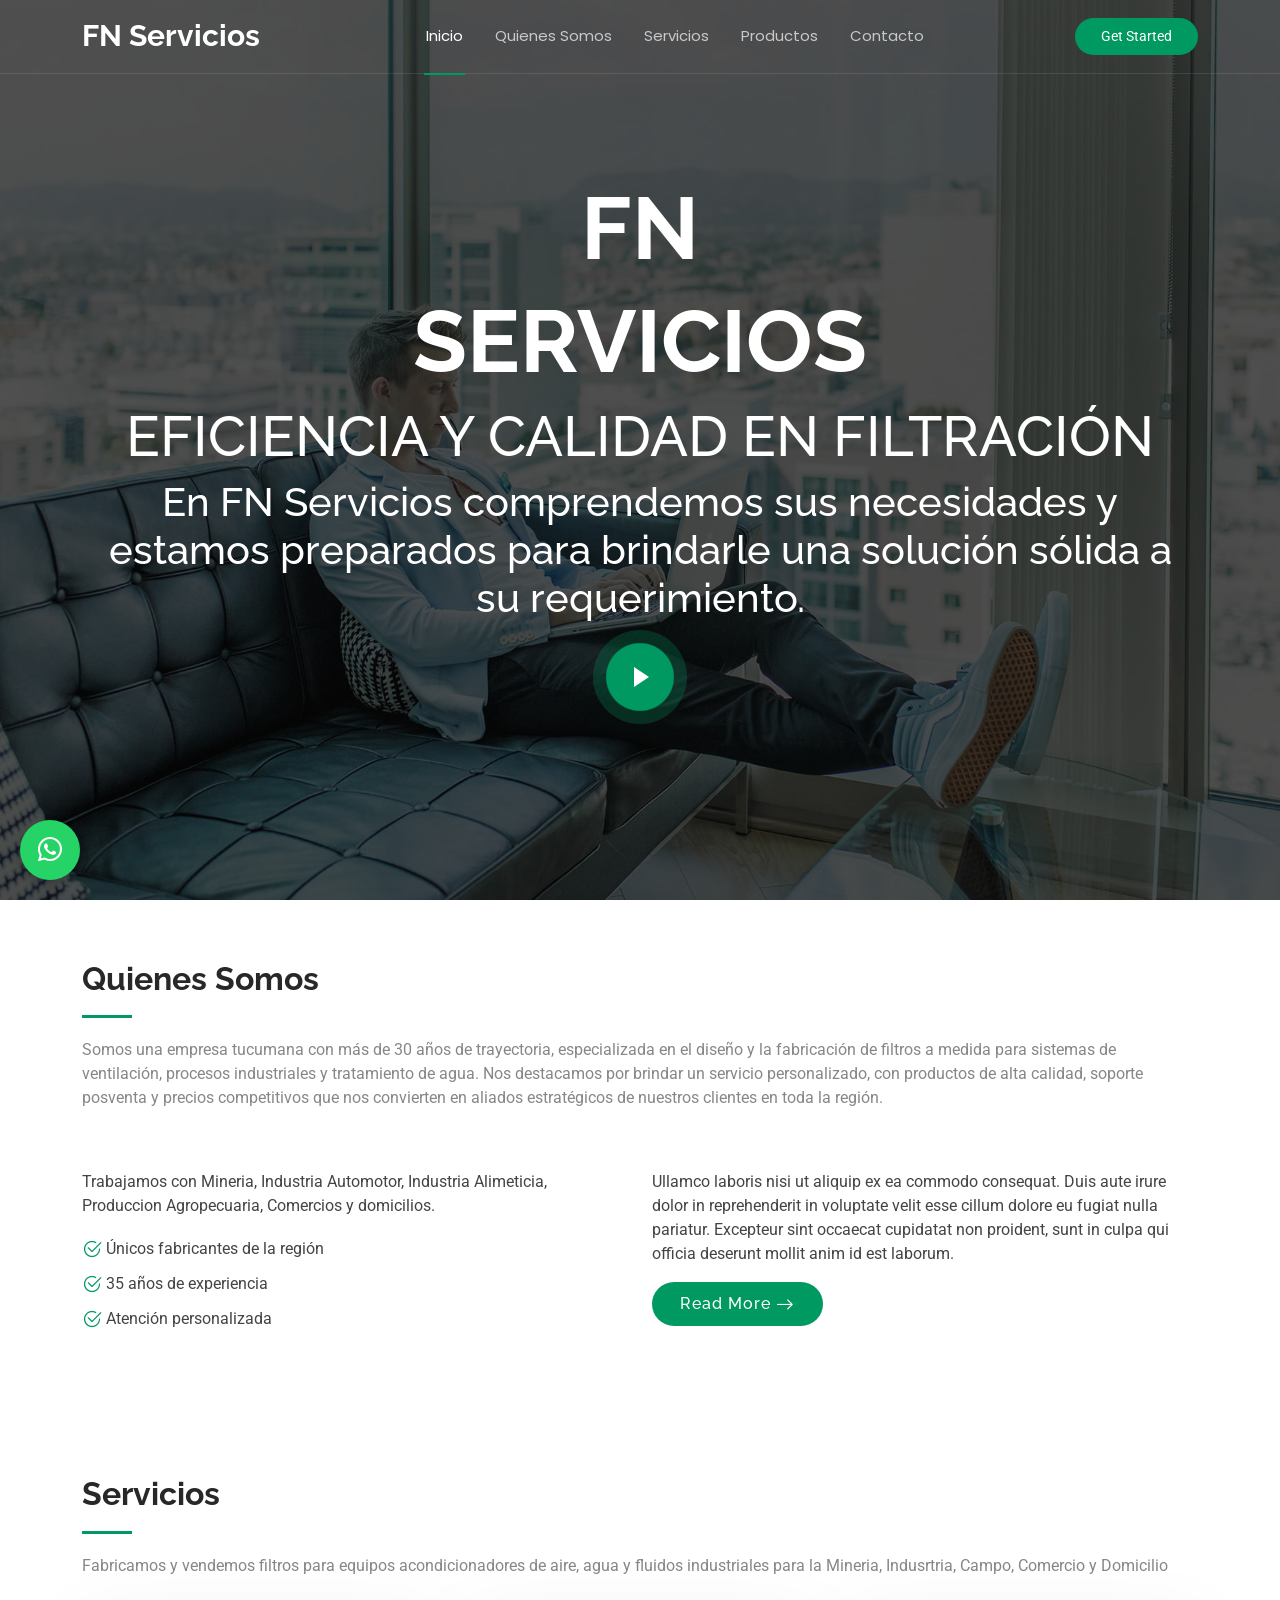
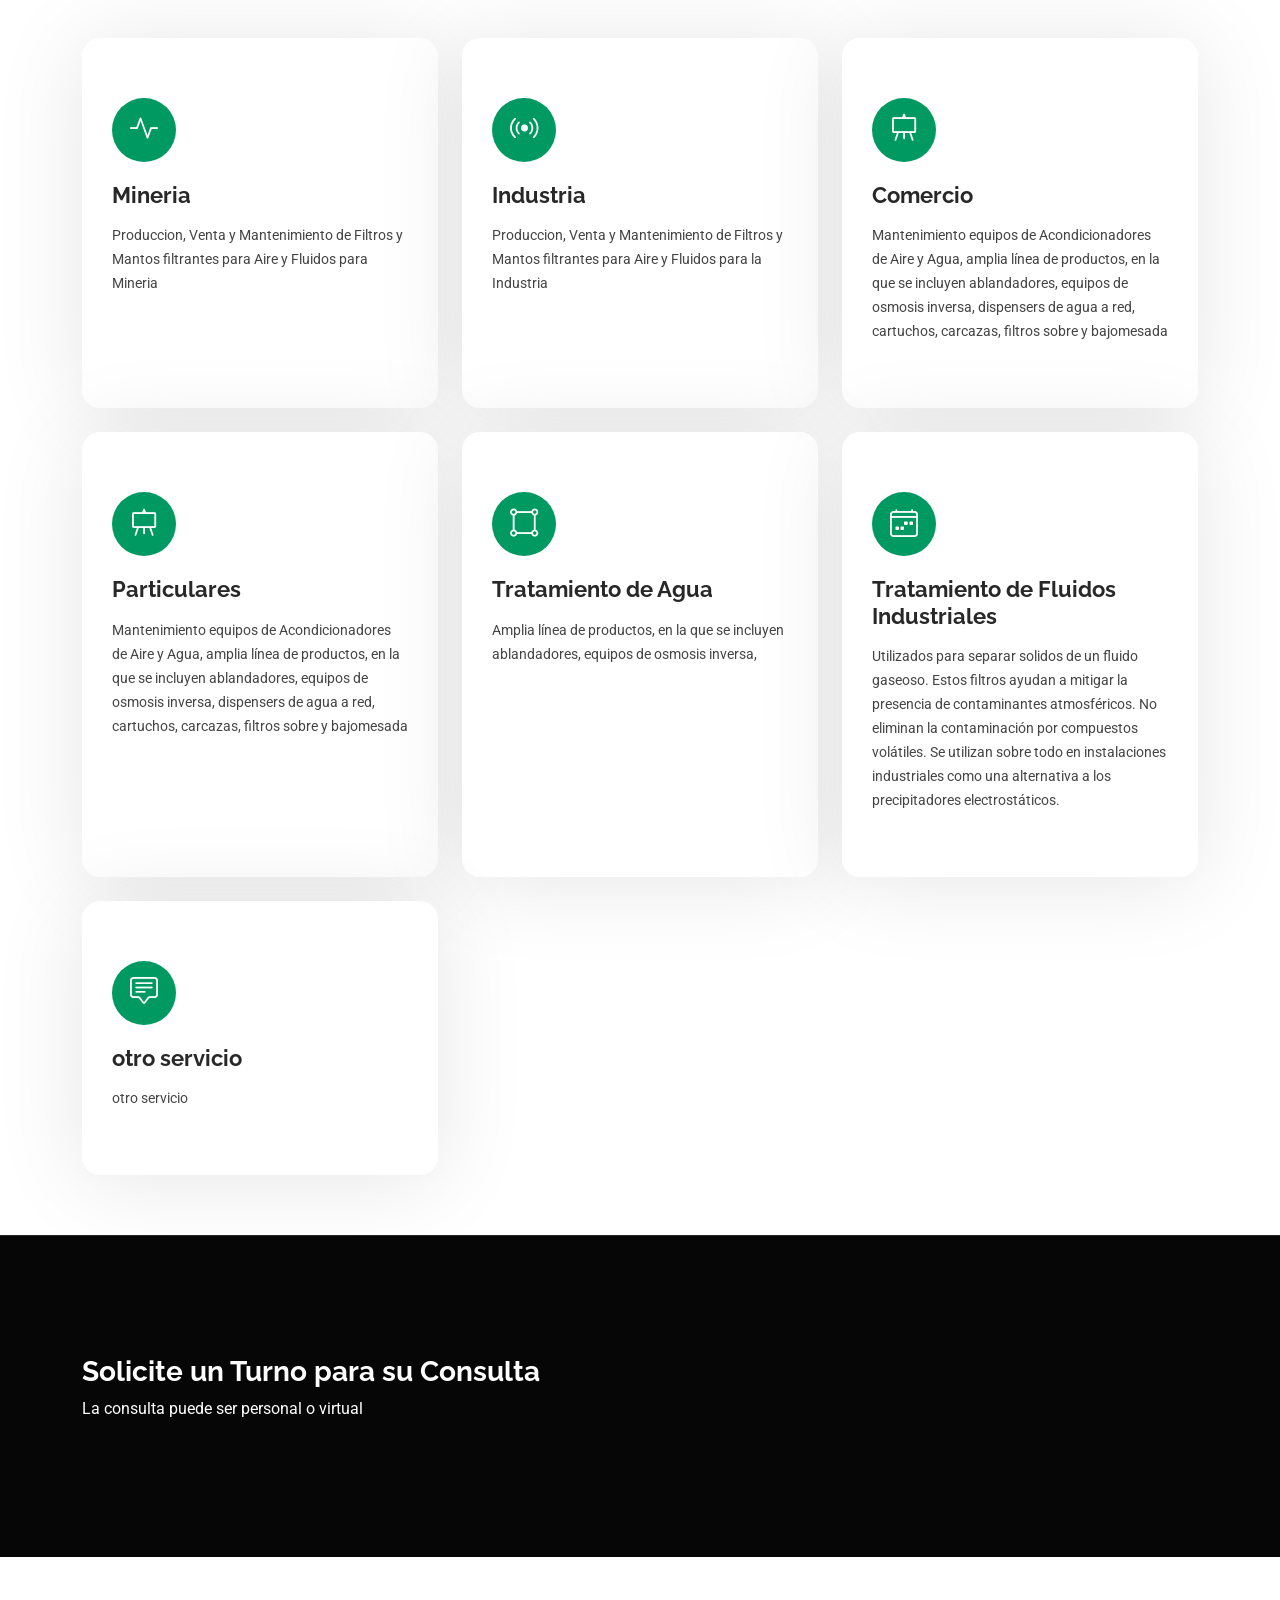
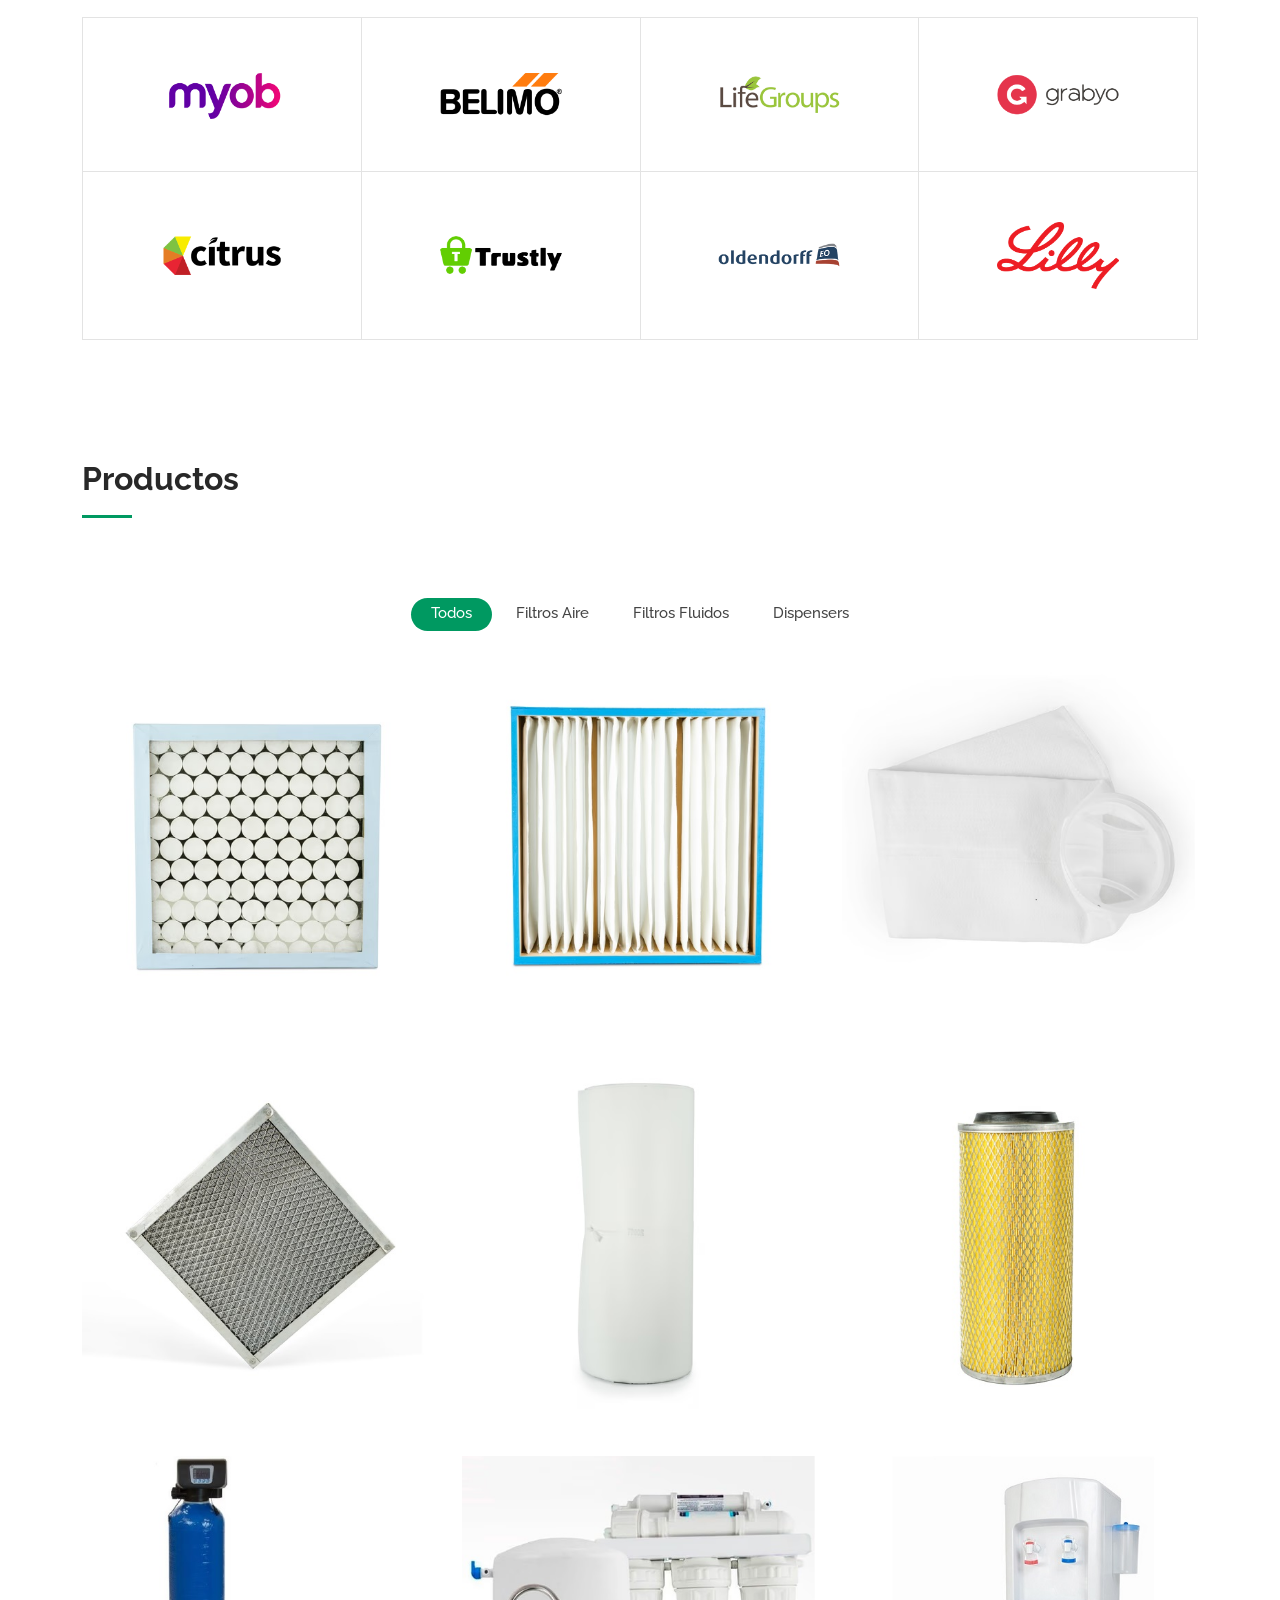
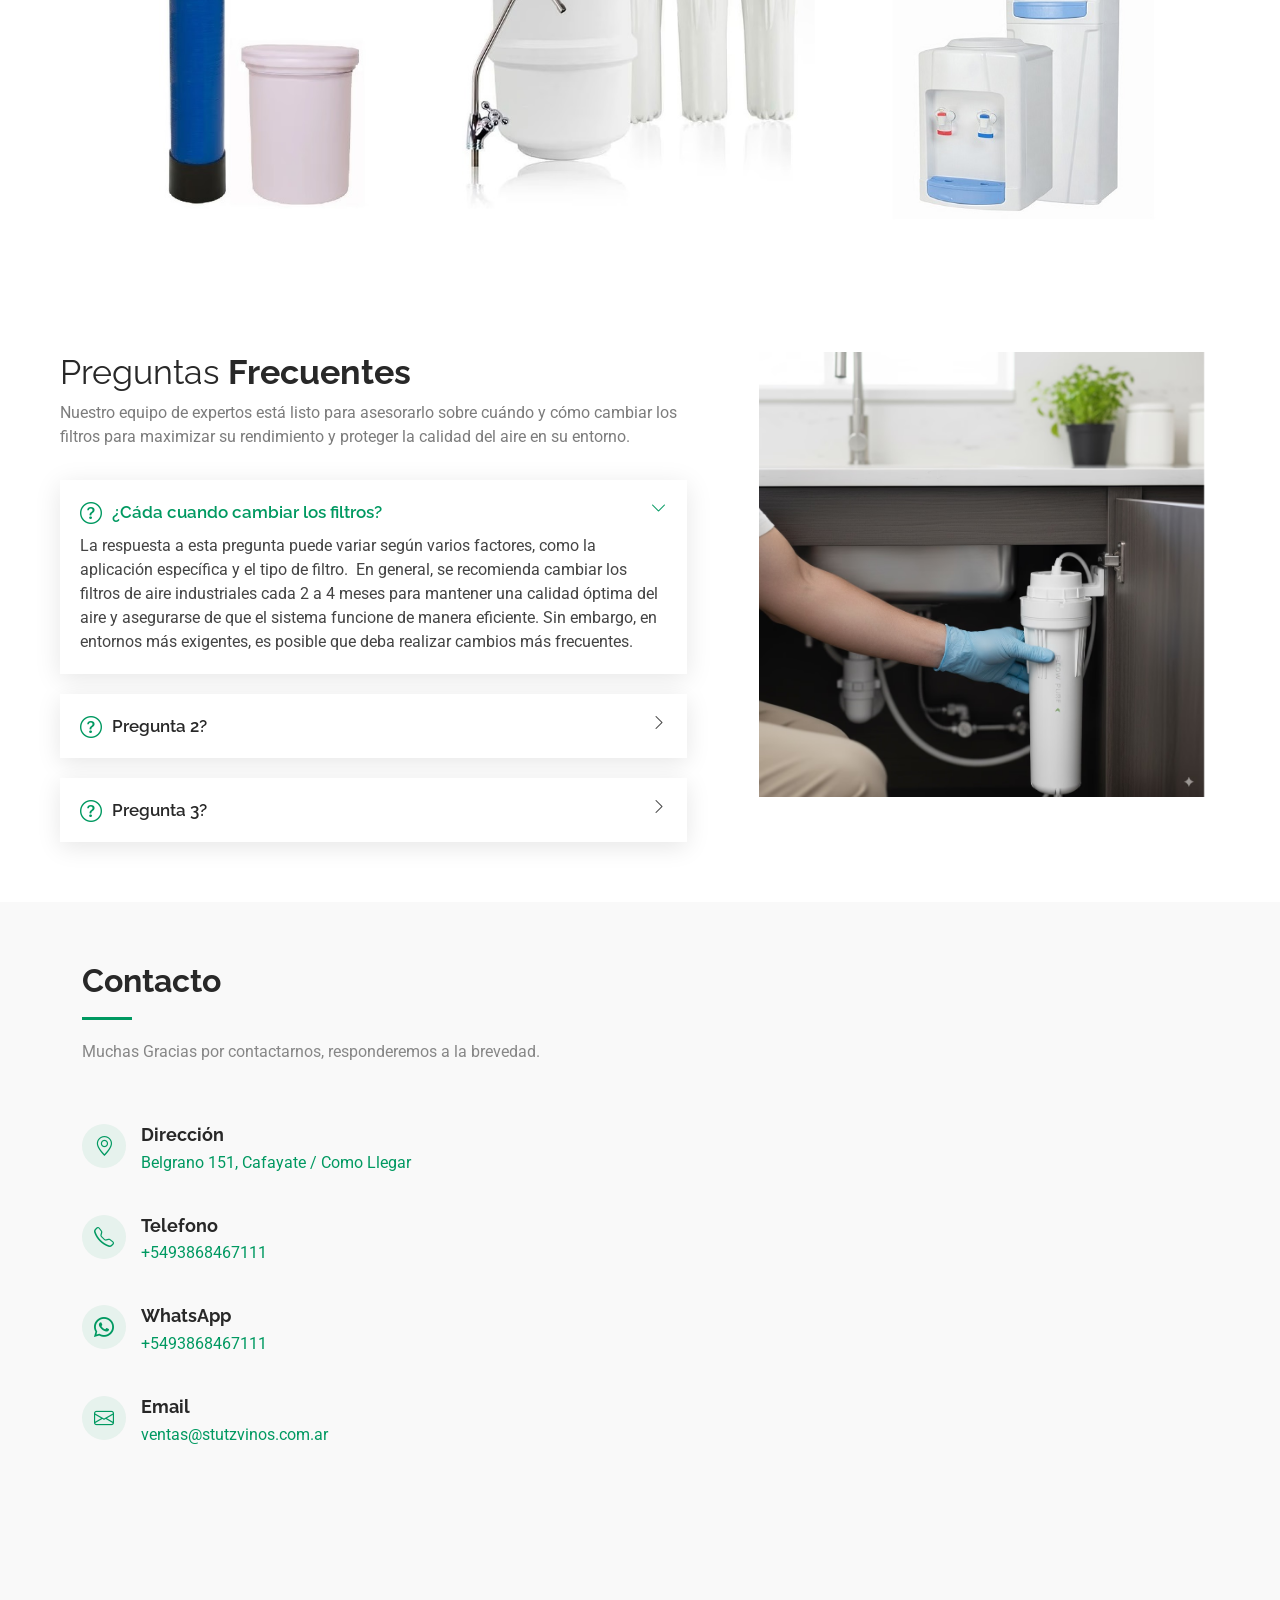
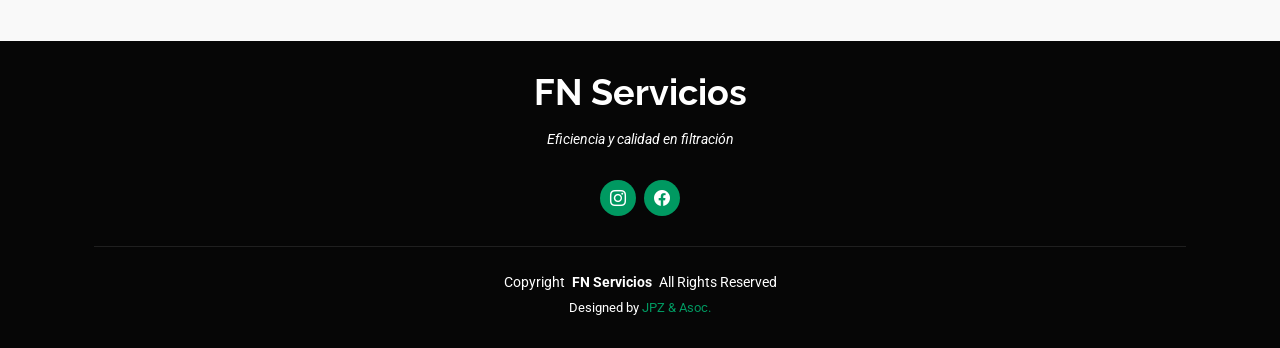
==== index.html @ f112836d "deploy" ====
<!DOCTYPE html>
<html lang="en">

<head>
  <meta charset="utf-8">
  <meta content="width=device-width, initial-scale=1.0" name="viewport">
  <title>FN Servicios</title>
  <meta name="description" content="">
  <meta name="keywords" content="">

  <!-- Favicons -->
  <link href="assets/img/favicon.png" rel="icon">
  <link href="assets/img/apple-touch-icon.png" rel="apple-touch-icon">

  <!-- Fonts -->
  <link href="https://fonts.googleapis.com" rel="preconnect">
  <link href="https://fonts.gstatic.com" rel="preconnect" crossorigin>
  <link href="https://fonts.googleapis.com/css2?family=Roboto:ital,wght@0,100;0,300;0,400;0,500;0,700;0,900;1,100;1,300;1,400;1,500;1,700;1,900&family=Poppins:ital,wght@0,100;0,200;0,300;0,400;0,500;0,600;0,700;0,800;0,900;1,100;1,200;1,300;1,400;1,500;1,600;1,700;1,800;1,900&family=Raleway:ital,wght@0,100;0,200;0,300;0,400;0,500;0,600;0,700;0,800;0,900;1,100;1,200;1,300;1,400;1,500;1,600;1,700;1,800;1,900&display=swap" rel="stylesheet">

  <!-- Vendor CSS Files -->
  <link href="assets/vendor/bootstrap/css/bootstrap.min.css" rel="stylesheet">
  <link href="assets/vendor/bootstrap-icons/bootstrap-icons.css" rel="stylesheet">
  <link href="assets/vendor/aos/aos.css" rel="stylesheet">
  <link href="assets/vendor/glightbox/css/glightbox.min.css" rel="stylesheet">
  <link href="assets/vendor/swiper/swiper-bundle.min.css" rel="stylesheet">

  <!-- Main CSS File -->
  <link href="assets/css/main.css" rel="stylesheet">

  <!-- =======================================================
  * Template Name: KnightOne
  * Template URL: https://bootstrapmade.com/knight-simple-one-page-bootstrap-template/
  * Updated: Oct 16 2024 with Bootstrap v5.3.3
  * Author: BootstrapMade.com
  * License: https://bootstrapmade.com/license/
  ======================================================== -->
</head>

<body class="index-page">

  <header id="header" class="header d-flex align-items-center fixed-top">
    <div class="container position-relative d-flex align-items-center justify-content-between">

      <a href="index.html" class="logo d-flex align-items-center me-auto me-xl-0">
        <!-- Uncomment the line below if you also wish to use an image logo -->
        <!-- <img src="assets/img/logo.png" alt=""> -->
        <h1 class="sitename">FN Servicios</h1>
      </a>

      <nav id="navmenu" class="navmenu">
        <ul>
          <li><a href="#hero" class="active">Inicio</a></li>
          <li><a href="#about">Quienes Somos</a></li>
          <li><a href="#services">Servicios</a></li>
          <li><a href="#portfolio">Productos</a></li>
          <!-- <li><a href="#pricing">Pricing</a></li> -->
          <li><a href="#contact">Contacto</a></li>
        </ul>
        <i class="mobile-nav-toggle d-xl-none bi bi-list"></i>
      </nav>

      <a class="cta-btn" href="#about">Get Started</a>

    </div>
  </header>

  <main class="main">

    <!-- Hero Section -->
    <section id="hero" class="hero section dark-background">

      <img src="assets/img/hero-bg.jpg" alt="" data-aos="fade-in">

      <div class="container d-flex flex-column align-items-center text-center">
        <h1 data-aos="fade-up" data-aos-delay="100"
                   style="
                        font-weight: 700;
                        font-size: 5.5rem;
                        text-transform: uppercase;"
        >
        FN
      </h1>
        <h1 data-aos="fade-up" data-aos-delay="100"
                   style="
                        font-weight: 700;
                        font-size: 5.5rem;
                        text-transform: uppercase;"
        >
        Servicios
      </h1>
        <h1 data-aos="fade-up" data-aos-delay="300"
                        style="
                        font-size: 3.5rem;
                        text-transform: uppercase;"

        >
        Eficiencia y calidad en filtración
      </h1>
        <h1 data-aos="fade-up" data-aos-delay="300">
        En FN Servicios comprendemos sus necesidades y estamos preparados para brindarle una solución sólida a su requerimiento.
      </h1>
        <div data-aos="fade-up" data-aos-delay="300">
          <a href="https://www.youtube.com/watch?v=Y7f98aduVJ8" class="glightbox pulsating-play-btn"></a>
        </div>
      </div>

    </section><!-- /Hero Section -->

    <!-- About Section -->
    <section id="about" class="about section">

      <!-- Section Title -->
      <div class="container section-title" data-aos="fade-up">
        <h2>Quienes Somos</h2>
        <p>Somos una empresa tucumana con más de 30 años de trayectoria, especializada en el diseño y la fabricación de filtros a medida para sistemas de ventilación, procesos industriales y tratamiento de agua. Nos destacamos por brindar un servicio personalizado, con productos de alta calidad, soporte posventa y precios competitivos que nos convierten en aliados estratégicos de nuestros clientes en toda la región.</p>
      </div><!-- End Section Title -->

      <div class="container">

        <div class="row gy-4">

          <div class="col-lg-6 content" data-aos="fade-up" data-aos-delay="100">
            <p>
              Trabajamos con Mineria, Industria Automotor, Industria Alimeticia, Produccion Agropecuaria, Comercios y domicilios.
            </p>
            <ul>
              <li><i class="bi bi-check2-circle"></i> <span>Únicos fabricantes de la región</span></li>
              <li><i class="bi bi-check2-circle"></i> <span>35 años de experiencia</span></li>
              <li><i class="bi bi-check2-circle"></i> <span>Atención personalizada</span></li>
            </ul>
          </div>

          <div class="col-lg-6" data-aos="fade-up" data-aos-delay="200">
            <p>Ullamco laboris nisi ut aliquip ex ea commodo consequat. Duis aute irure dolor in reprehenderit in voluptate velit esse cillum dolore eu fugiat nulla pariatur. Excepteur sint occaecat cupidatat non proident, sunt in culpa qui officia deserunt mollit anim id est laborum. </p>
            <a href="#" class="read-more"><span>Read More</span><i class="bi bi-arrow-right"></i></a>
          </div>

        </div>

      </div>

    </section><!-- /About Section -->

    <!-- Services Section -->
    <section id="services" class="services section">

      <!-- Section Title -->
      <div class="container section-title" data-aos="fade-up">
        <h2>Servicios</h2>
        <p>Fabricamos y vendemos filtros para equipos acondicionadores de aire, agua y fluidos industriales para la Mineria, Indusrtria, Campo, Comercio y Domicilio</p>
      </div><!-- End Section Title -->

      <div class="container">

        <div class="row gy-4">

          <div class="col-lg-4 col-md-6" data-aos="fade-up" data-aos-delay="100">
            <div class="service-item  position-relative">
              <div class="icon">
                <i class="bi bi-activity"></i>
              </div>
              <a href="#" class="stretched-link">
                <h3>Mineria</h3>
              </a>
              <p>Produccion, Venta y Mantenimiento de Filtros y Mantos filtrantes para Aire y Fluidos para Mineria</p>
            </div>
          </div><!-- End Service Item -->

          <div class="col-lg-4 col-md-6" data-aos="fade-up" data-aos-delay="200">
            <div class="service-item position-relative">
              <div class="icon">
                <i class="bi bi-broadcast"></i>
              </div>
              <a href="#" class="stretched-link">
                <h3>Industria </h3>
              </a>
              <p>Produccion, Venta y Mantenimiento de Filtros y Mantos filtrantes para Aire y Fluidos para la Industria</p>
            </div>
          </div><!-- End Service Item -->

          <div class="col-lg-4 col-md-6" data-aos="fade-up" data-aos-delay="300">
            <div class="service-item position-relative">
              <div class="icon">
                <i class="bi bi-easel"></i>
              </div>
              <a href="#" class="stretched-link">
                <h3>Comercio</h3>
              </a>
              <p>Mantenimiento equipos de Acondicionadores de Aire y Agua,  amplia línea de productos, en la que se incluyen ablandadores, equipos de osmosis inversa, dispensers de agua a red, cartuchos, carcazas, filtros sobre y bajomesada </p>
            </div>
          </div><!-- End Service Item -->

          <div class="col-lg-4 col-md-6" data-aos="fade-up" data-aos-delay="300">
            <div class="service-item position-relative">
              <div class="icon">
                <i class="bi bi-easel"></i>
              </div>
              <a href="#" class="stretched-link">
                <h3>Particulares</h3>
              </a>
              <p>Mantenimiento equipos de Acondicionadores de Aire y Agua,  amplia línea de productos, en la que se incluyen ablandadores, equipos de osmosis inversa, dispensers de agua a red, cartuchos, carcazas, filtros sobre y bajomesada </p>
            </div>
          </div><!-- End Service Item -->

          <div class="col-lg-4 col-md-6" data-aos="fade-up" data-aos-delay="400">
            <div class="service-item position-relative">
              <div class="icon">
                <i class="bi bi-bounding-box-circles"></i>
              </div>
              <a href="#" class="stretched-link">
                <h3>Tratamiento de Agua</h3>
              </a>
              <p>Amplia línea de productos, en la que se incluyen ablandadores, equipos de osmosis inversa,</p>
              <a href="#" class="stretched-link"></a>
            </div>
          </div><!-- End Service Item -->

          <div class="col-lg-4 col-md-6" data-aos="fade-up" data-aos-delay="500">
            <div class="service-item position-relative">
              <div class="icon">
                <i class="bi bi-calendar4-week"></i>
              </div>
              <a href="#" class="stretched-link">
                <h3>Tratamiento de Fluidos Industriales</h3>
              </a>
              <p>Utilizados para separar solidos de un fluido gaseoso.

Estos filtros ayudan a mitigar la presencia de contaminantes atmosféricos.

No eliminan la contaminación por compuestos volátiles.

Se utilizan sobre todo en instalaciones industriales como una alternativa a los precipitadores electrostáticos.</p>
              <a href="#" class="stretched-link"></a>
            </div>
          </div><!-- End Service Item -->

          <div class="col-lg-4 col-md-6" data-aos="fade-up" data-aos-delay="600">
            <div class="service-item position-relative">
              <div class="icon">
                <i class="bi bi-chat-square-text"></i>
              </div>
              <a href="#" class="stretched-link">
                <h3>otro servicio</h3>
              </a>
              <p>otro servicio</p>
              <a href="#" class="stretched-link"></a>
            </div>
          </div><!-- End Service Item -->

        </div>

      </div>

    </section><!-- /Services Section -->

    <!-- Call To Action Section -->
    <section id="call-to-action" class="call-to-action section dark-background">

      <img src="assets/img/cta-bg.jpg" alt="">

      <div class="container">

        <div class="row" data-aos="zoom-in" data-aos-delay="100">
          <div class="col-xl-9 text-center text-xl-start">
            <h3>Solicite un Turno para su Consulta</h3>
            <p>La consulta puede ser personal o virtual</p>
          </div>
          <div class="col-xl-3 cta-btn-container text-center">
            <!-- <a class="cta-btn align-middle" href="#">Agendar</a> -->

                  <div >
 
                        <!-- Google Calendar Appointment Scheduling begin -->
                        <link href="https://calendar.google.com/calendar/scheduling-button-script.css" rel="stylesheet">
                        <script src="https://calendar.google.com/calendar/scheduling-button-script.js" async></script>
                        <script>
                        (function() {
                          var target = document.currentScript;
                          window.addEventListener('load', function() {
                            calendar.schedulingButton.load({
                              url: 'https://calendar.google.com/calendar/appointments/schedules/AcZssZ3N3aqxjrl-RxOlAsyjdLrJgPB6c_nplJSnaaXi5vnXvPFCwSJMqUSml4NN3j4Klyn6-71hQW7p?gv=true',
                              color: '#009961',
                              label: 'Agende una Consulta',
                              target,
                            });
                          });
                        })();
                        </script>
                        <!-- end Google Calendar Appointment Scheduling --> 
 
 
                  </div>


          </div>
        </div>

      </div>

    </section><!-- /Call To Action Section -->

    <!-- Features Section -->


    <!-- Clients Section -->
    <section id="clients" class="clients section">

      <div class="container" data-aos="fade-up" data-aos-delay="100">

        <div class="row g-0 clients-wrap">

          <div class="col-xl-3 col-md-4 client-logo">
            <img src="assets/img/clients/client-1.png" class="img-fluid" alt="">
          </div><!-- End Client Item -->

          <div class="col-xl-3 col-md-4 client-logo">
            <img src="assets/img/clients/client-2.png" class="img-fluid" alt="">
          </div><!-- End Client Item -->

          <div class="col-xl-3 col-md-4 client-logo">
            <img src="assets/img/clients/client-3.png" class="img-fluid" alt="">
          </div><!-- End Client Item -->

          <div class="col-xl-3 col-md-4 client-logo">
            <img src="assets/img/clients/client-4.png" class="img-fluid" alt="">
          </div><!-- End Client Item -->

          <div class="col-xl-3 col-md-4 client-logo">
            <img src="assets/img/clients/client-5.png" class="img-fluid" alt="">
          </div><!-- End Client Item -->

          <div class="col-xl-3 col-md-4 client-logo">
            <img src="assets/img/clients/client-6.png" class="img-fluid" alt="">
          </div><!-- End Client Item -->

          <div class="col-xl-3 col-md-4 client-logo">
            <img src="assets/img/clients/client-7.png" class="img-fluid" alt="">
          </div><!-- End Client Item -->

          <div class="col-xl-3 col-md-4 client-logo">
            <img src="assets/img/clients/client-8.png" class="img-fluid" alt="">
          </div><!-- End Client Item -->

        </div>

      </div>

    </section><!-- /Clients Section -->

    <!-- Stats Section -->


    <!-- Portfolio Section -->
    <section id="portfolio" class="portfolio section">

      <!-- Section Title -->
      <div class="container section-title" data-aos="fade-up">
        <h2>Productos</h2>
        <!-- <p>Necessitatibus eius consequatur ex aliquid fuga eum quidem sint consectetur velit</p> -->
      </div><!-- End Section Title -->

      <div class="container">

        <div class="isotope-layout" data-default-filter="*" data-layout="masonry" data-sort="original-order">

          <ul class="portfolio-filters isotope-filters" data-aos="fade-up" data-aos-delay="100">
            <li data-filter="*" class="filter-active">Todos</li>
            <li data-filter=".filter-app">Filtros Aire</li>
            <li data-filter=".filter-product">Filtros Fluidos</li>
            <li data-filter=".filter-branding">Dispensers</li>
          </ul><!-- End Portfolio Filters -->

          <div class="row gy-4 isotope-container" data-aos="fade-up" data-aos-delay="200">

            <div class="col-lg-4 col-md-6 portfolio-item isotope-item filter-app">
              <img src="assets/img/masonry-portfolio/Fplano.jpg" class="img-fluid" alt="">
              <div class="portfolio-info">
                <h4>Filtro Planos de Cartón</h4>
                <p>Los filtros desechables están diseñados para polvo ambiente, pintura y pelusa.

Se pueden utilizar en hoteles, oficinas, hospitales, laboratorios, entre otros ya que este tipo tiene una gran capacidad de retención de polvo.

Saturado retiene hasta 2.100 grms/m2 en 1” de grueso y 3.000 grms/m2 en 2” de grueso.</p>
                <a href="assets/img/masonry-portfolio/Fplano.jpg" title="Filtro Planos de Cartón" data-gallery="portfolio-gallery-app" class="glightbox preview-link"><i class="bi bi-zoom-in"></i></a>
                <a href="portfolio-details.html" title="More Details" class="details-link"><i class="bi bi-link-45deg"></i></a>
              </div>
            </div><!-- End Portfolio Item -->

            <div class="col-lg-4 col-md-6 portfolio-item isotope-item filter-app">
              <img src="assets/img/masonry-portfolio/Fprigida.jpg" class="img-fluid" alt="">
              <div class="portfolio-info">
                <h4>Filtro de placa rígida</h4>
                <p>Mayor eficiencia que los filtros desechables

Son económicos

Son fáciles de instalar

Pueden ser de diferentes tamaños

Excelente opción para personas alérgicas</p>
                <a href="assets/img/masonry-portfolio/Fprigida.jpg" title="Filtro de placa rígida" data-gallery="portfolio-gallery-app" class="glightbox preview-link"><i class="bi bi-zoom-in"></i></a>
                <a href="portfolio-details.html" title="More Details" class="details-link"><i class="bi bi-link-45deg"></i></a>
              </div>
            </div><!-- End Portfolio Item -->

            <div class="col-lg-4 col-md-6 portfolio-item isotope-item filter-app">
              <img src="assets/img/masonry-portfolio/Fmanga.jpg" class="img-fluid" alt="">
              <div class="portfolio-info">
                <h4>Filtro manga</h4>
                <p>Utilizados para separar solidos de un fluido gaseoso.

Estos filtros ayudan a mitigar la presencia de contaminantes atmosféricos.

<!-- No eliminan la contaminación por compuestos volátiles. -->

Se utilizan sobre todo en instalaciones industriales como una alternativa a los precipitadores electrostáticos.

Constan de diversas mangas tejidas dispuestas sobre cestas metálicas.

El polvo se acumula en su parte externa.

El material del tejido debe adaptarse al uso deseado y las condiciones existentes como la temperatura o la presencia de compuestos corrosivos. 

El tamaño de los poros limita el tamaño mínimo de las partículas retenidas. </p>
                <a href="assets/img/masonry-portfolio/Fmanga.jpg" title="Filtro manga" data-gallery="portfolio-gallery-app" class="glightbox preview-link"><i class="bi bi-zoom-in"></i></a>
                <a href="portfolio-details.html" title="More Details" class="details-link"><i class="bi bi-link-45deg"></i></a>
              </div>
            </div><!-- End Portfolio Item -->

            <div class="col-lg-4 col-md-6 portfolio-item isotope-item filter-app">
              <img src="assets/img/masonry-portfolio/Fhepa.jpg" class="img-fluid" alt="">
              <div class="portfolio-info">
                <h4>Filtro HEPA</h4>
                <p>La mayoría de los filtros HEPA están hechos de una mezcla de fibras de vidrio entrelazadas. Las partículas se capturan en una de cuatro formas: impacto directo, intercepción, difusión o tamizado.

Impacto directo: Las partículas grandes viajan en línea recta, chocan y quedan atrapadas.

Intercepción: Las partículas chocan con las fibras y permanecen unidas a las fibras.

Difusión: A medida que viajan partículas más pequeñas, chocan con la fibra y son capturadas.

Tamizado: Se produce cuando la partícula es demasiado grande para caber entre los espacios de la fibra</p>
                <a href="assets/img/masonry-portfolio/Fhepa.jpg" title="Filtro HEPA" data-gallery="portfolio-gallery-app" class="glightbox preview-link"><i class="bi bi-zoom-in"></i></a>
                <a href="portfolio-details.html" title="More Details" class="details-link"><i class="bi bi-link-45deg"></i></a>
              </div>
            </div><!-- End Portfolio Item -->

            <div class="col-lg-4 col-md-6 portfolio-item isotope-item filter-app">
              <img src="assets/img/masonry-portfolio/Fpre.jpg" class="img-fluid" alt="">
              <div class="portfolio-info">
                <h4>Pre-Barrera(antes de otro filtro)</h4>
                <p>Elementos utilizables como Pre-Barrera(antes de otro filtro) o barrera de filtración para los sistemas de tramitación del aire en la ventilación general.

Este medio de filtracion combina alto diámetro de apriete del polvo con gota de presión baja y es, debido a una larga vida, extremadamente rentable en el consumo de energía. Disponible en las eficacias G2, G3, G4 y F.

</p>
                <a href="assets/img/masonry-portfolio/Fpre.jpg" title="Pre-Barrera(antes de otro filtro)" data-gallery="portfolio-gallery-app" class="glightbox preview-link"><i class="bi bi-zoom-in"></i></a>
                <a href="portfolio-details.html" title="More Details" class="details-link"><i class="bi bi-link-45deg"></i></a>
              </div>
            </div><!-- End Portfolio Item -->

            <div class="col-lg-4 col-md-6 portfolio-item isotope-item filter-app">
              <img src="assets/img/masonry-portfolio/Fcartucho.jpg" class="img-fluid" alt="">
              <div class="portfolio-info">
                <h4>Cartuchos de aire y aceite</h4>
                <p>Filtros fabricados con celulosa importada con alto rango de eficiencia y resistencia a la tracción, para todo tipo de máquinas y compresores.
Fabricados en tela punzonada con respaldo de malla de acero inoxidable para circuitos externos de hornos Aero glade, para la industria alimenticia.

Estos cartuchos están fabricados en diferentes materiales según los requerimientos del cliente.</p>
                <a href="assets/img/masonry-portfolio/Fcartucho.jpg" title="Cartuchos de aire y aceite" data-gallery="portfolio-gallery-app" class="glightbox preview-link"><i class="bi bi-zoom-in"></i></a>
                <a href="portfolio-details.html" title="More Details" class="details-link"><i class="bi bi-link-45deg"></i></a>
              </div>
            </div><!-- End Portfolio Item -->

            
            <div class="col-lg-4 col-md-6 portfolio-item isotope-item filter-product">
              <img src="assets/img/masonry-portfolio/Ablandador.jpg" class="img-fluid" alt="">
              <div class="portfolio-info">
                <h4>Ablandador de Agua</h4>
                <p>Agua libre de exceso de minerales como el magnesio o el calcio que aportan mal gusto.

Elimina la presencia de bacterias que producen problemas gastrointestinales y afectan en mayor medida a los niños y a las personas mayores que habitan en el hogar.

Menor presencia de compuestos orgánicos en el agua como son los hidrocarburos, así como insecticidas y pesticidas que pueden verterse en el agua de zonas rurales y de intensa actividad agrícola.

Cuidado del medio ambiente al tener que usar menos jabones y otros productos en electrodomésticos que cuando se utiliza un agua más dura. Y es que éstos suelen estar llenos de sustancias químicas que producen un impacto negativo en el planeta.</p>
                <a href="assets/img/masonry-portfolio/Ablandador.jpg" title="Ablandador de Agua" data-gallery="portfolio-gallery-product" class="glightbox preview-link"><i class="bi bi-zoom-in"></i></a>
                <a href="portfolio-details.html" title="More Details" class="details-link"><i class="bi bi-link-45deg"></i></a>
              </div>
            </div><!-- End Portfolio Item -->

            <div class="col-lg-4 col-md-6 portfolio-item isotope-item filter-product">
              <img src="assets/img/masonry-portfolio/Osmosis.jpg" class="img-fluid" alt="">
              <div class="portfolio-info">
                <h4>Equipo de ósmosis inversa</h4>
                <p>La osmosis es el proceso mediante el cual dos soluciones con diferente concentración son separadas a través de una membrana semipermeable.
El equipo de Ósmosis Inversa es capaz de eliminar el 98% de las sales disueltas en el agua. Como resultado de este proceso obtenemos un agua de altísima calidad y perfecta para su consumo.</p>
                <a href="assets/img/masonry-portfolio/Osmosis.jpg" title="Equipo de ósmosis inversa" data-gallery="portfolio-gallery-product" class="glightbox preview-link"><i class="bi bi-zoom-in"></i></a>
                <a href="portfolio-details.html" title="More Details" class="details-link"><i class="bi bi-link-45deg"></i></a>
              </div>
            </div><!-- End Portfolio Item -->

            <div class="col-lg-4 col-md-6 portfolio-item isotope-item filter-branding">
              <img src="assets/img/masonry-portfolio/dispenser.jpg" class="img-fluid" alt="">
              <div class="portfolio-info">
                <h4>Dispenser de agua de red:</h4>
                <p>Disponer de un dispenser de agua a red en tu oficina o empresa es una muy buena solución para facilitar y garantizar una correcta hidratación de los trabajadores. A continuación resumimos los puntos claves que hacen de esta fuente de agua una alternativa cada vez más popular entre todo tipo de empresas y particulares:</p>
                <a href="assets/img/masonry-portfolio/dispenser.jpg" title="Dispenser de agua a red:" data-gallery="portfolio-gallery-product" class="glightbox preview-link"><i class="bi bi-zoom-in"></i></a>
                <a href="portfolio-details.html" title="More Details" class="details-link"><i class="bi bi-link-45deg"></i></a>
              </div>
            </div><!-- End Portfolio Item -->
            

          </div><!-- End Portfolio Container -->

        </div>

      </div>

    </section><!-- /Portfolio Section -->

    <!-- Pricing Section -->


    <!-- Faq Section -->
    <section id="faq" class="faq section">

      <div class="container-fluid">

        <div class="row gy-4">

          <div class="col-lg-7 d-flex flex-column justify-content-center order-2 order-lg-1">

            <div class="content px-xl-5" data-aos="fade-up" data-aos-delay="100">
              <h3><span>Preguntas </span><strong>Frecuentes</strong></h3>
              <p>
                Nuestro equipo de expertos está listo para asesorarlo sobre cuándo y cómo cambiar los filtros para maximizar su rendimiento y proteger la calidad del aire en su entorno.
              </p>
            </div>

            <div class="faq-container px-xl-5" data-aos="fade-up" data-aos-delay="200">

              <div class="faq-item faq-active">
                <i class="faq-icon bi bi-question-circle"></i>
                <h3>¿Cáda cuando cambiar los filtros?</h3>
                <div class="faq-content">
                  <p>La respuesta a esta pregunta puede variar según varios factores, como la aplicación específica y el tipo de filtro.
‍
En general, se recomienda cambiar los filtros de aire industriales cada 2 a 4 meses para mantener una calidad óptima del aire y asegurarse de que el sistema funcione de manera eficiente. Sin embargo, en entornos más exigentes, es posible que deba realizar cambios más frecuentes.‍</p>
                </div>
                <i class="faq-toggle bi bi-chevron-right"></i>
              </div><!-- End Faq item-->

              <div class="faq-item">
                <i class="faq-icon bi bi-question-circle"></i>
                <h3>Pregunta 2?</h3>
                <div class="faq-content">
                  <p>Respuesta Dolor sit amet consectetur adipiscing elit pellentesque habitant morbi. Id interdum velit laoreet id donec ultrices. Fringilla phasellus faucibus scelerisque eleifend donec pretium. Est pellentesque elit ullamcorper dignissim. Mauris ultrices eros in cursus turpis massa tincidunt dui.</p>
                </div>
                <i class="faq-toggle bi bi-chevron-right"></i>
              </div><!-- End Faq item-->

              <div class="faq-item">
                <i class="faq-icon bi bi-question-circle"></i>
                <h3>Pregunta 3?</h3>
                <div class="faq-content">
                  <p>Respuesta Eleifend mi in nulla posuere sollicitudin aliquam ultrices sagittis orci. Faucibus pulvinar elementum integer enim. Sem nulla pharetra diam sit amet nisl suscipit. Rutrum tellus pellentesque eu tincidunt. Lectus urna duis convallis convallis tellus. Urna molestie at elementum eu facilisis sed odio morbi quis</p>
                </div>
                <i class="faq-toggle bi bi-chevron-right"></i>
              </div><!-- End Faq item-->

            </div>

          </div>

          <div class="col-lg-5 order-1 order-lg-2">
            <img src="assets/img/faq.jpg" class="img-fluid" alt="" data-aos="zoom-in" data-aos-delay="100">
          </div>
        </div>

      </div>

    </section><!-- /Faq Section -->


    <!-- Recent Posts Section -->

   <section id="contact" class="contact section light-background">

      <!-- Section Title -->
      <div class="container section-title" data-aos="fade-up">
        <h2>Contacto</h2>
        <p>Muchas Gracias por contactarnos, responderemos a la brevedad.</p>
      </div><!-- End Section Title -->

      <div class="container" data-aos="fade" data-aos-delay="100">

        <div class="row gy-4">

          <div class="col-lg-4">
            <div class="info-item d-flex" data-aos="fade-up" data-aos-delay="200">
              <i class="bi bi-geo-alt flex-shrink-0"></i>
              <div>
                <h3>Dirección</h3>
                    <a
                      href="https://www.google.com/maps/search/?api=1&query=-26.07405932474481,-65.9736281301801"
                      target="_blank"
                      rel="noopener noreferrer"
                    >
                      Belgrano 151, Cafayate / Como Llegar
                    </a>
              </div>
            </div><!-- End Info Item -->

            <div class="info-item d-flex" data-aos="fade-up" data-aos-delay="300">
              <i class="bi bi-telephone flex-shrink-0"></i>
              <div>
                <h3>Telefono</h3>
                    <a href="tel:+5493868467111">
                      +5493868467111
                    </a>
              </div>
            </div><!-- End Info Item -->

            <div class="info-item d-flex" data-aos="fade-up" data-aos-delay="300">
              <i class="bi bi-whatsapp flex-shrink-0"></i>
              <div>
                <h3>WhatsApp</h3>
                    <!-- Whatsapp..:&nbsp;&nbsp;&nbsp; -->
                    <a
                      href="https://wa.me/5493815707891?text=Hi%20I%20would%20like%20to%20book%20a%20meeting"
                      target="_blank"
                      rel="noopener noreferrer"
                    >
                    +5493868467111
                    </a>
              </div>
            </div><!-- End Info Item -->

            <div class="info-item d-flex" data-aos="fade-up" data-aos-delay="400">
              <i class="bi bi-envelope flex-shrink-0"></i>
              <div>
                <h3>Email</h3>
                    <a
                      href="mailto:ventas@stutzvinos.com.ar?subject=Meeting Request&body=Hi, I would like to book a meeting."
                    >
                      ventas@stutzvinos.com.ar
                    </a>
              </div>
            </div><!-- End Info Item -->

            <div class="info-item d-flex" data-aos="fade-up" data-aos-delay="400">
              <!-- <i class="bi bi-envelope flex-shrink-0"></i> -->
                  <div >
 
                        <!-- Google Calendar Appointment Scheduling begin -->
                        <link href="https://calendar.google.com/calendar/scheduling-button-script.css" rel="stylesheet">
                        <script src="https://calendar.google.com/calendar/scheduling-button-script.js" async></script>
                        <script>
                        (function() {
                          var target = document.currentScript;
                          window.addEventListener('load', function() {
                            calendar.schedulingButton.load({
                              url: 'https://calendar.google.com/calendar/appointments/schedules/AcZssZ3N3aqxjrl-RxOlAsyjdLrJgPB6c_nplJSnaaXi5vnXvPFCwSJMqUSml4NN3j4Klyn6-71hQW7p?gv=true',
                              color: '#009961',
                              label: 'Agende una Consulta',
                              target,
                            });
                          });
                        })();
                        </script>
                        <!-- end Google Calendar Appointment Scheduling --> 
 
 
                  </div>
            </div><!-- End Info Item -->

          </div>

          <div class="col-lg-8">


            <div>
              <iframe
                    src="https://www.google.com/maps/embed?pb=!1m18!1m12!1m3!1d447.97026215387433!2d-65.9736281301801!3d-26.07405932474481!2m3!1f0!2f0!3f0!3m2!1i1024!2i768!4f13.1!3m3!1m2!1s0x941f31ba750d6c5d%3A0x309ad6d4866939ae!2sVinos%20Stutz!5e0!3m2!1sen!2sar!4v1771886804735!5m2!1sen!2sar"
                width="100%"
                height="450"
                style="border:0;"
                allowfullscreen=""
                loading="lazy"
                referrerpolicy="no-referrer-when-downgrade">
              </iframe>
            </div>

            <!-- <form action="forms/contact.php" method="post" class="php-email-form" data-aos="fade-up" data-aos-delay="200">
              <div class="row gy-4">

                <div class="col-md-6">
                  <input type="text" name="name" class="form-control" placeholder="Your Name" required="">
                </div>

                <div class="col-md-6 ">
                  <input type="email" class="form-control" name="email" placeholder="Your Email" required="">
                </div>

                <div class="col-md-12">
                  <input type="text" class="form-control" name="subject" placeholder="Subject" required="">
                </div>

                <div class="col-md-12">
                  <textarea class="form-control" name="message" rows="6" placeholder="Message" required=""></textarea>
                </div>

                <div class="col-md-12 text-center">
                  <div class="loading">Loading</div>
                  <div class="error-message"></div>
                  <div class="sent-message">Your message has been sent. Thank you!</div>

                  <button type="submit">Send Message</button>
                </div>

              </div>
            </form> -->
          </div>

        </div>

      </div>

    </section><!-- /Contact Section -->


  </main>

  <footer id="footer" class="footer dark-background">
    <div class="container">
      <!-- <h3 class="sitename">S·T·U·T·Z &nbsp; Wines</h3> -->
         <div>

      <h3 class="sitename">FN Servicios</h3>
      <p>Eficiencia y calidad en filtración</p>

        </div>



      <div class="social-links d-flex justify-content-center">
        <!-- <a href=""><i class="bi bi-twitter-x"></i></a> -->
        <!-- <a href="https://www.instagram.com/stutzvinos"><i class="bi bi-instagram"></i></a>
        <a href="https://www.facebook.com/profile.php?id=100057151611833"><i class="bi bi-facebook"></i></a> -->
          <a
            href="https://www.instagram.com/stutzvinos"
            target="_blank"
            rel="noopener noreferrer"
          >
            <i class="bi bi-instagram"></i>
          </a>
          <a
            href="https://www.facebook.com/profile.php?id=100057151611833"
            target="_blank"
            rel="noopener noreferrer"
          >
            <i class="bi bi-facebook"></i>
          </a>
        <!-- <a href=""><i class="bi bi-skype"></i></a> -->
        <!-- <a href=""><i class="bi bi-linkedin"></i></a> -->
      </div>
      <div class="container">
        <div class="copyright">
          <span>Copyright</span> <strong class="px-1 sitename">FN Servicios</strong> <span>All Rights Reserved</span>
        </div>
        <div class="credits">
          <!-- All the links in the footer should remain intact. -->
          <!-- You can delete the links only if you've purchased the pro version. -->
          <!-- Licensing information: https://bootstrapmade.com/license/ -->
          <!-- Purchase the pro version with working PHP/AJAX contact form: [buy-url] -->
          Designed by <a href="https://jpz.com.ar/">JPZ & Asoc.</a>
        </div>
        <!-- <div class="credits"> -->
          <!-- All the links in the footer should remain intact. -->
          <!-- You can delete the links only if you've purchased the pro version. -->
          <!-- Licensing information: https://bootstrapmade.com/license/ -->
          <!-- Purchase the pro version with working PHP/AJAX contact form: [buy-url] -->
          <!-- Designed by <a href="https://bootstrapmade.com/">BootstrapMade</a> Distributed by <a href=“https://themewagon.com>ThemeWagon -->
        <!-- </div> -->


      </div>
    </div>
  </footer>
  <!-- Scroll Top -->
<a
  href="https://wa.me/5493815707891?text=Hi%20I%20would%20like%20to%20book%20a%20meeting"
  target="_blank"
  rel="noopener noreferrer"
  class="whatsapp-float"
>
  <i class="bi bi-whatsapp"></i>
</a>  <a href="#" id="scroll-top" class="scroll-top d-flex align-items-center justify-content-center"><i class="bi bi-arrow-up-short"></i></a>

  <!-- Preloader -->
  <div id="preloader"></div>

  <!-- Vendor JS Files -->
  <script src="assets/vendor/bootstrap/js/bootstrap.bundle.min.js"></script>
  <script src="assets/vendor/php-email-form/validate.js"></script>
  <script src="assets/vendor/aos/aos.js"></script>
  <script src="assets/vendor/glightbox/js/glightbox.min.js"></script>
  <script src="assets/vendor/purecounter/purecounter_vanilla.js"></script>
  <script src="assets/vendor/imagesloaded/imagesloaded.pkgd.min.js"></script>
  <script src="assets/vendor/isotope-layout/isotope.pkgd.min.js"></script>
  <script src="assets/vendor/swiper/swiper-bundle.min.js"></script>

  <!-- Main JS File -->
  <script src="assets/js/main.js"></script>

</body>

</html>
---- assets/css/main.css ----
/**
* Template Name: KnightOne
* Template URL: https://bootstrapmade.com/knight-simple-one-page-bootstrap-template/
* Updated: Oct 16 2024 with Bootstrap v5.3.3
* Author: BootstrapMade.com
* License: https://bootstrapmade.com/license/
*/

/*--------------------------------------------------------------
# Font & Color Variables
# Help: https://bootstrapmade.com/color-system/
--------------------------------------------------------------*/
/* Fonts */
:root {
  --default-font: "Roboto",  system-ui, -apple-system, "Segoe UI", Roboto, "Helvetica Neue", Arial, "Noto Sans", "Liberation Sans", sans-serif, "Apple Color Emoji", "Segoe UI Emoji", "Segoe UI Symbol", "Noto Color Emoji";
  --heading-font: "Raleway",  sans-serif;
  --nav-font: "Poppins",  sans-serif;
}

/* Global Colors - The following color variables are used throughout the website. Updating them here will change the color scheme of the entire website */
:root { 
  --background-color: #ffffff; /* Background color for the entire website, including individual sections */
  --default-color: #444444; /* Default color used for the majority of the text content across the entire website */
  --heading-color: #282828; /* Color for headings, subheadings and title throughout the website */
  --accent-color: #009961; /* Accent color that represents your brand on the website. It's used for buttons, links, and other elements that need to stand out */
  --surface-color: #ffffff; /* The surface color is used as a background of boxed elements within sections, such as cards, icon boxes, or other elements that require a visual separation from the global background. */
  --contrast-color: #ffffff; /* Contrast color for text, ensuring readability against backgrounds of accent, heading, or default colors. */
}

/* Nav Menu Colors - The following color variables are used specifically for the navigation menu. They are separate from the global colors to allow for more customization options */
:root {
  --nav-color: #ffffff;  /* The default color of the main navmenu links */
  --nav-hover-color: #009961; /* Applied to main navmenu links when they are hovered over or active */
  --nav-mobile-background-color: #ffffff; /* Used as the background color for mobile navigation menu */
  --nav-dropdown-background-color: #ffffff; /* Used as the background color for dropdown items that appear when hovering over primary navigation items */
  --nav-dropdown-color: #444444; /* Used for navigation links of the dropdown items in the navigation menu. */
  --nav-dropdown-hover-color: #009961; /* Similar to --nav-hover-color, this color is applied to dropdown navigation links when they are hovered over. */
}

.whatsapp-float {
  position: fixed;
  bottom: 20px;
  left: 20px;
  background-color: #25D366; /* WhatsApp green */
  color: white;
  border-radius: 50%;
  width: 60px;
  height: 60px;
  display: flex;
  align-items: center;
  justify-content: center;
  box-shadow: 0 4px 8px rgba(0, 0, 0, 0.2);
  z-index: 1000;
  text-decoration: none;
  font-size: 24px;
}



/* Color Presets - These classes override global colors when applied to any section or element, providing reuse of the sam color scheme. */

.light-background {
  --background-color: #f9f9f9;
  --surface-color: #ffffff;
}

.dark-background {
  --background-color: #060606;
  --default-color: #ffffff;
  --heading-color: #ffffff;
  --surface-color: #252525;
  --contrast-color: #ffffff;
}

/* Smooth scroll */
:root {
  scroll-behavior: smooth;
}

/*--------------------------------------------------------------
# General Styling & Shared Classes
--------------------------------------------------------------*/
body {
  color: var(--default-color);
  background-color: var(--background-color);
  font-family: var(--default-font);
}

a {
  color: var(--accent-color);
  text-decoration: none;
  transition: 0.3s;
}

a:hover {
  color: color-mix(in srgb, var(--accent-color), transparent 25%);
  text-decoration: none;
}

h1,
h2,
h3,
h4,
h5,
h6 {
  color: var(--heading-color);
  font-family: var(--heading-font);
}

/* Pulsating Play Button
------------------------------*/
.pulsating-play-btn {
  width: 94px;
  height: 94px;
  background: radial-gradient(var(--accent-color) 50%, color-mix(in srgb, var(--accent-color), transparent 75%) 52%);
  border-radius: 50%;
  display: block;
  position: relative;
  overflow: hidden;
}

.pulsating-play-btn:before {
  content: "";
  position: absolute;
  width: 120px;
  height: 120px;
  animation-delay: 0s;
  animation: pulsate-play-btn 2s;
  animation-direction: forwards;
  animation-iteration-count: infinite;
  animation-timing-function: steps;
  opacity: 1;
  border-radius: 50%;
  border: 5px solid color-mix(in srgb, var(--accent-color), transparent 30%);
  top: -15%;
  left: -15%;
  background: rgba(198, 16, 0, 0);
}

.pulsating-play-btn:after {
  content: "";
  position: absolute;
  left: 50%;
  top: 50%;
  transform: translateX(-40%) translateY(-50%);
  width: 0;
  height: 0;
  border-top: 10px solid transparent;
  border-bottom: 10px solid transparent;
  border-left: 15px solid #fff;
  z-index: 100;
  transition: all 400ms cubic-bezier(0.55, 0.055, 0.675, 0.19);
}

.pulsating-play-btn:hover:before {
  content: "";
  position: absolute;
  left: 50%;
  top: 50%;
  transform: translateX(-40%) translateY(-50%);
  width: 0;
  height: 0;
  border: none;
  border-top: 10px solid transparent;
  border-bottom: 10px solid transparent;
  border-left: 15px solid #fff;
  z-index: 200;
  animation: none;
  border-radius: 0;
}

.pulsating-play-btn:hover:after {
  border-left: 15px solid var(--accent-color);
  transform: scale(20);
}

@keyframes pulsate-play-btn {
  0% {
    transform: scale(0.6, 0.6);
    opacity: 1;
  }

  100% {
    transform: scale(1, 1);
    opacity: 0;
  }
}

/* PHP Email Form Messages
------------------------------*/
.php-email-form .error-message {
  display: none;
  background: #df1529;
  color: #ffffff;
  text-align: left;
  padding: 15px;
  margin-bottom: 24px;
  font-weight: 600;
}

.php-email-form .sent-message {
  display: none;
  color: #ffffff;
  background: #059652;
  text-align: center;
  padding: 15px;
  margin-bottom: 24px;
  font-weight: 600;
}

.php-email-form .loading {
  display: none;
  background: var(--surface-color);
  text-align: center;
  padding: 15px;
  margin-bottom: 24px;
}

.php-email-form .loading:before {
  content: "";
  display: inline-block;
  border-radius: 50%;
  width: 24px;
  height: 24px;
  margin: 0 10px -6px 0;
  border: 3px solid var(--accent-color);
  border-top-color: var(--surface-color);
  animation: php-email-form-loading 1s linear infinite;
}

@keyframes php-email-form-loading {
  0% {
    transform: rotate(0deg);
  }

  100% {
    transform: rotate(360deg);
  }
}

/*--------------------------------------------------------------
# Global Header
--------------------------------------------------------------*/
.header {
  --background-color: rgba(0, 0, 0, 0);
  --default-color: #ffffff;
  --heading-color: #ffffff;
  color: var(--default-color);
  background-color: var(--background-color);
  padding: 10px 0;
  transition: all 0.5s;
  z-index: 997;
  border-bottom: 1px solid color-mix(in srgb, var(--default-color), transparent 90%);
}

.header .logo {
  line-height: 1;
}

.header .logo img {
  max-height: 36px;
  margin-right: 8px;
}

.header .logo h1 {
  font-size: 30px;
  margin: 0;
  font-weight: 700;
  color: var(--heading-color);
}

.header .cta-btn,
.header .cta-btn:focus {
  color: var(--contrast-color);
  background: var(--accent-color);
  font-size: 14px;
  padding: 8px 26px;
  margin: 0;
  border-radius: 50px;
  transition: 0.3s;
}

.header .cta-btn:hover,
.header .cta-btn:focus:hover {
  color: var(--contrast-color);
  background: color-mix(in srgb, var(--accent-color), transparent 15%);
}

@media (max-width: 1200px) {
  .header .logo {
    order: 1;
  }

  .header .logo h1 {
    font-size: 24px;
  }

  .header .cta-btn {
    order: 2;
    margin: 0 15px 0 0;
    padding: 6px 20px;
  }

  .header .navmenu {
    order: 3;
  }
}

/* Global Header on Scroll
------------------------------*/
.scrolled .header {
  --background-color: rgba(40, 40, 40, 0.9);
}

/*--------------------------------------------------------------
# Navigation Menu
--------------------------------------------------------------*/
/* Desktop Navigation */
@media (min-width: 1200px) {
  .navmenu {
    padding: 0;
  }

  .navmenu ul {
    margin: 0;
    padding: 0;
    display: flex;
    list-style: none;
    align-items: center;
  }

  .navmenu li {
    position: relative;
  }

  .navmenu>ul>li {
    white-space: nowrap;
    padding: 15px 14px;
  }

  .navmenu>ul>li:last-child {
    padding-right: 0;
  }

  .navmenu a,
  .navmenu a:focus {
    color: color-mix(in srgb, var(--nav-color), transparent 30%);
    font-size: 15px;
    padding: 0 2px;
    font-family: var(--nav-font);
    font-weight: 400;
    display: flex;
    align-items: center;
    justify-content: space-between;
    white-space: nowrap;
    transition: 0.3s;
    position: relative;
  }

  .navmenu a i,
  .navmenu a:focus i {
    font-size: 12px;
    line-height: 0;
    margin-left: 5px;
    transition: 0.3s;
  }

  .navmenu>ul>li>a:before {
    content: "";
    position: absolute;
    height: 2px;
    bottom: -27px;
    left: 0;
    background-color: var(--nav-hover-color);
    visibility: hidden;
    width: 0px;
    transition: all 0.3s ease-in-out 0s;
  }

  .navmenu a:hover:before,
  .navmenu li:hover>a:before,
  .navmenu .active:before {
    visibility: visible;
    width: 100%;
  }

  .navmenu li:hover>a,
  .navmenu .active,
  .navmenu .active:focus {
    color: var(--nav-color);
  }

  .navmenu .dropdown ul {
    margin: 0;
    padding: 10px 0;
    background: var(--nav-dropdown-background-color);
    display: block;
    position: absolute;
    visibility: hidden;
    left: 14px;
    top: 130%;
    opacity: 0;
    transition: 0.3s;
    border-radius: 4px;
    z-index: 99;
    box-shadow: 0px 0px 30px rgba(0, 0, 0, 0.1);
  }

  .navmenu .dropdown ul li {
    min-width: 200px;
  }

  .navmenu .dropdown ul a {
    padding: 10px 20px;
    font-size: 15px;
    text-transform: none;
    color: var(--nav-dropdown-color);
  }

  .navmenu .dropdown ul a i {
    font-size: 12px;
  }

  .navmenu .dropdown ul a:hover,
  .navmenu .dropdown ul .active:hover,
  .navmenu .dropdown ul li:hover>a {
    color: var(--nav-dropdown-hover-color);
  }

  .navmenu .dropdown:hover>ul {
    opacity: 1;
    top: 100%;
    visibility: visible;
  }

  .navmenu .dropdown .dropdown ul {
    top: 0;
    left: -90%;
    visibility: hidden;
  }

  .navmenu .dropdown .dropdown:hover>ul {
    opacity: 1;
    top: 0;
    left: -100%;
    visibility: visible;
  }
}

/* Mobile Navigation */
@media (max-width: 1199px) {
  .mobile-nav-toggle {
    color: var(--nav-color);
    font-size: 28px;
    line-height: 0;
    margin-right: 10px;
    cursor: pointer;
    transition: color 0.3s;
  }

  .navmenu {
    padding: 0;
    z-index: 9997;
  }

  .navmenu ul {
    display: none;
    list-style: none;
    position: absolute;
    inset: 60px 20px 20px 20px;
    padding: 10px 0;
    margin: 0;
    border-radius: 6px;
    background-color: var(--nav-mobile-background-color);
    border: 1px solid color-mix(in srgb, var(--default-color), transparent 90%);
    box-shadow: none;
    overflow-y: auto;
    transition: 0.3s;
    z-index: 9998;
  }

  .navmenu a,
  .navmenu a:focus {
    color: var(--nav-dropdown-color);
    padding: 10px 20px;
    font-family: var(--nav-font);
    font-size: 17px;
    font-weight: 500;
    display: flex;
    align-items: center;
    justify-content: space-between;
    white-space: nowrap;
    transition: 0.3s;
  }

  .navmenu a i,
  .navmenu a:focus i {
    font-size: 12px;
    line-height: 0;
    margin-left: 5px;
    width: 30px;
    height: 30px;
    display: flex;
    align-items: center;
    justify-content: center;
    border-radius: 50%;
    transition: 0.3s;
    background-color: color-mix(in srgb, var(--accent-color), transparent 90%);
  }

  .navmenu a i:hover,
  .navmenu a:focus i:hover {
    background-color: var(--accent-color);
    color: var(--contrast-color);
  }

  .navmenu a:hover,
  .navmenu .active,
  .navmenu .active:focus {
    color: var(--nav-dropdown-hover-color);
  }

  .navmenu .active i,
  .navmenu .active:focus i {
    background-color: var(--accent-color);
    color: var(--contrast-color);
    transform: rotate(180deg);
  }

  .navmenu .dropdown ul {
    position: static;
    display: none;
    z-index: 99;
    padding: 10px 0;
    margin: 10px 20px;
    background-color: var(--nav-dropdown-background-color);
    transition: all 0.5s ease-in-out;
  }

  .navmenu .dropdown ul ul {
    background-color: rgba(33, 37, 41, 0.1);
  }

  .navmenu .dropdown>.dropdown-active {
    display: block;
    background-color: rgba(33, 37, 41, 0.03);
  }

  .mobile-nav-active {
    overflow: hidden;
  }

  .mobile-nav-active .mobile-nav-toggle {
    color: #fff;
    position: absolute;
    font-size: 32px;
    top: 15px;
    right: 15px;
    margin-right: 0;
    z-index: 9999;
  }

  .mobile-nav-active .navmenu {
    position: fixed;
    overflow: hidden;
    inset: 0;
    background: rgba(33, 37, 41, 0.8);
    transition: 0.3s;
  }

  .mobile-nav-active .navmenu>ul {
    display: block;
  }
}

/*--------------------------------------------------------------
# Global Footer
--------------------------------------------------------------*/
.footer {
  color: var(--default-color);
  background-color: var(--background-color);
  font-size: 14px;
  text-align: center;
  padding: 30px 0;
  position: relative;
}

.footer h3 {
  font-size: 36px;
  font-weight: 700;
  position: relative;
  padding: 0;
  margin: 0 0 15px 0;
}

.footer p {
  font-size: 15;
  font-style: italic;
  padding: 0;
  margin: 0 0 30px 0;
}

.footer .social-links {
  margin: 0 0 30px 0;
}

.footer .social-links a {
  font-size: 16px;
  display: flex;
  align-items: center;
  justify-content: center;
  background: var(--accent-color);
  color: var(--contrast-color);
  line-height: 1;
  margin: 0 4px;
  border-radius: 50%;
  text-align: center;
  width: 36px;
  height: 36px;
  transition: 0.3s;
}

.footer .social-links a:hover {
  background: color-mix(in srgb, var(--accent-color), transparent 20%);
  text-decoration: none;
}

.footer .copyright {
  padding-top: 25px;
  border-top: 1px solid color-mix(in srgb, var(--default-color), transparent 90%);
}

.footer .credits {
  font-size: 13px;
  padding-top: 5px;
}

/*--------------------------------------------------------------
# Preloader
--------------------------------------------------------------*/
#preloader {
  position: fixed;
  inset: 0;
  z-index: 9999;
  overflow: hidden;
  background-color: var(--background-color);
  transition: all 0.6s ease-out;
}

#preloader:before {
  content: "";
  position: fixed;
  top: calc(50% - 30px);
  left: calc(50% - 30px);
  border: 6px solid var(--accent-color);
  border-top-color: color-mix(in srgb, var(--accent-color), transparent 90%);
  border-radius: 50%;
  width: 60px;
  height: 60px;
  animation: animate-preloader 1s linear infinite;
}

@keyframes animate-preloader {
  0% {
    transform: rotate(0deg);
  }

  100% {
    transform: rotate(360deg);
  }
}

/*--------------------------------------------------------------
# Scroll Top Button
--------------------------------------------------------------*/
.scroll-top {
  position: fixed;
  visibility: hidden;
  opacity: 0;
  right: 15px;
  bottom: -15px;
  z-index: 99999;
  background-color: var(--accent-color);
  width: 44px;
  height: 44px;
  border-radius: 50px;
  transition: all 0.4s;
}

.scroll-top i {
  font-size: 24px;
  color: var(--contrast-color);
  line-height: 0;
}

.scroll-top:hover {
  background-color: color-mix(in srgb, var(--accent-color), transparent 20%);
  color: var(--contrast-color);
}

.scroll-top.active {
  visibility: visible;
  opacity: 1;
  bottom: 15px;
}

/*--------------------------------------------------------------
# Disable aos animation delay on mobile devices
--------------------------------------------------------------*/
@media screen and (max-width: 768px) {
  [data-aos-delay] {
    transition-delay: 0 !important;
  }
}

/*--------------------------------------------------------------
# Global Page Titles & Breadcrumbs
--------------------------------------------------------------*/
.page-title {
  color: var(--default-color);
  background-color: var(--background-color);
  background-size: cover;
  background-position: center;
  background-repeat: no-repeat;
  padding: 160px 0 80px 0;
  text-align: center;
  position: relative;
}

.page-title:before {
  content: "";
  background-color: color-mix(in srgb, var(--background-color), transparent 50%);
  position: absolute;
  inset: 0;
}

.page-title h1 {
  font-size: 42px;
  font-weight: 700;
  margin-bottom: 10px;
}

.page-title .breadcrumbs ol {
  display: flex;
  flex-wrap: wrap;
  list-style: none;
  justify-content: center;
  padding: 0;
  margin: 0;
  font-size: 16px;
  font-weight: 400;
}

.page-title .breadcrumbs ol li+li {
  padding-left: 10px;
}

.page-title .breadcrumbs ol li+li::before {
  content: "/";
  display: inline-block;
  padding-right: 10px;
  color: color-mix(in srgb, var(--default-color), transparent 50%);
}

/*--------------------------------------------------------------
# Global Sections
--------------------------------------------------------------*/
section,
.section {
  color: var(--default-color);
  background-color: var(--background-color);
  padding: 60px 0;
  scroll-margin-top: 72px;
  overflow: clip;
}

@media (max-width: 1199px) {

  section,
  .section {
    scroll-margin-top: 57px;
  }
}

/*--------------------------------------------------------------
# Global Section Titles
--------------------------------------------------------------*/
.section-title {
  padding-bottom: 60px;
  position: relative;
}

.section-title h2 {
  font-size: 32px;
  font-weight: 700;
  margin-bottom: 20px;
  padding-bottom: 20px;
  position: relative;
}

.section-title h2:after {
  content: "";
  position: absolute;
  display: block;
  width: 50px;
  height: 3px;
  background: var(--accent-color);
  left: 0;
  right: 0;
  bottom: 0;
}

.section-title p {
  margin-bottom: 0;
  color: color-mix(in srgb, var(--default-color) 90%, white 50%);
}

/*--------------------------------------------------------------
# Hero Section
--------------------------------------------------------------*/
.hero {
  width: 100%;
  min-height: 100vh;
  position: relative;
  padding: 80px 0;
  display: flex;
  align-items: center;
  justify-content: center;
}

.hero img {
  position: absolute;
  inset: 0;
  display: block;
  width: 100%;
  height: 100%;
  object-fit: cover;
  z-index: 1;
}

.hero:before {
  content: "";
  background: color-mix(in srgb, var(--background-color), transparent 30%);
  position: absolute;
  inset: 0;
  z-index: 2;
}

.hero .container {
  position: relative;
  z-index: 3;
}

.hero h2 {
  margin: 0;
  font-size: 48px;
  font-weight: 700;
}

.hero p {
  color: color-mix(in srgb, var(--default-color), transparent 20%);
  margin: 10px 0 20px 0;
  font-size: 24px;
}

@media (max-width: 768px) {
  .hero h2 {
    font-size: 32px;
    line-height: 36px;
  }

  .hero p {
    font-size: 18px;
    line-height: 24px;
  }
}

/*--------------------------------------------------------------
# About Section
--------------------------------------------------------------*/
.about ul {
  list-style: none;
  padding: 0;
}

.about ul li {
  padding-bottom: 5px;
  display: flex;
  align-items: center;
}

.about ul i {
  font-size: 20px;
  padding-right: 4px;
  color: var(--accent-color);
}

.about .read-more {
  background: var(--accent-color);
  color: var(--contrast-color);
  font-family: var(--heading-font);
  font-weight: 500;
  font-size: 16px;
  letter-spacing: 1px;
  padding: 10px 28px;
  border-radius: 50px;
  transition: 0.3s;
  display: inline-flex;
  align-items: center;
  justify-content: center;
}

.about .read-more i {
  font-size: 18px;
  margin-left: 5px;
  line-height: 0;
  transition: 0.3s;
}

.about .read-more:hover {
  background: color-mix(in srgb, var(--accent-color), transparent 20%);
}

.about .read-more:hover i {
  transform: translate(5px, 0);
}

/*--------------------------------------------------------------
# Services Section
--------------------------------------------------------------*/
.services .service-item {
  background-color: var(--surface-color);
  box-shadow: 0px 5px 90px 0px rgba(0, 0, 0, 0.1);
  padding: 60px 30px;
  transition: all ease-in-out 0.3s;
  border-radius: 18px;
  border-bottom: 5px solid var(--surface-color);
  height: 100%;
}

.services .service-item .icon {
  color: var(--contrast-color);
  background: var(--accent-color);
  margin: 0;
  width: 64px;
  height: 64px;
  border-radius: 50px;
  display: flex;
  align-items: center;
  justify-content: center;
  margin-bottom: 20px;
  font-size: 28px;
  transition: ease-in-out 0.3s;
}

.services .service-item h3 {
  font-weight: 700;
  margin: 10px 0 15px 0;
  font-size: 22px;
  transition: ease-in-out 0.3s;
}

.services .service-item p {
  line-height: 24px;
  font-size: 14px;
  margin-bottom: 0;
}

@media (min-width: 1365px) {
  .services .service-item:hover {
    transform: translateY(-10px);
    border-color: var(--accent-color);
  }

  .services .service-item:hover h3 {
    color: var(--accent-color);
  }
}

/*--------------------------------------------------------------
# Call To Action Section
--------------------------------------------------------------*/
.call-to-action {
  padding: 120px 0;
  position: relative;
  clip-path: inset(0);
}

.call-to-action img {
  position: fixed;
  top: 0;
  left: 0;
  display: block;
  width: 100%;
  height: 100%;
  object-fit: cover;
  z-index: 1;
}

.call-to-action:before {
  content: "";
  background: color-mix(in srgb, var(--background-color), transparent 50%);
  position: absolute;
  inset: 0;
  z-index: 2;
}

.call-to-action .container {
  position: relative;
  z-index: 3;
}

.call-to-action h3 {
  color: var(--default-color);
  font-size: 28px;
  font-weight: 700;
}

.call-to-action p {
  color: var(--default-color);
}

.call-to-action .cta-btn {
  font-family: var(--heading-font);
  font-weight: 500;
  font-size: 16px;
  letter-spacing: 1px;
  display: inline-block;
  padding: 12px 40px;
  border-radius: 50px;
  transition: 0.5s;
  margin: 10px;
  background: var(--accent-color);
  color: var(--contrast-color);
}

.call-to-action .cta-btn:hover {
  background: color-mix(in srgb, var(--accent-color) 90%, white 15%);
}

/*--------------------------------------------------------------
# Features Section
--------------------------------------------------------------*/
.features .features-image {
  position: relative;
  min-height: 400px;
}

.features .features-image img {
  position: absolute;
  inset: 0;
  display: block;
  width: 100%;
  height: 100%;
  object-fit: cover;
  z-index: 1;
}

.features .features-item h4 {
  font-size: 20px;
  font-weight: 700;
  margin: 0 0 5px 0;
}

.features .features-item i {
  font-size: 48px;
  color: var(--accent-color);
  margin-right: 20px;
  line-height: 0;
}

.features .features-item p {
  font-size: 15px;
  color: color-mix(in srgb, var(--default-color), transparent 20%);
  margin: 0;
}

/*--------------------------------------------------------------
# Clients Section
--------------------------------------------------------------*/
.clients .clients-wrap {
  border-top: 1px solid color-mix(in srgb, var(--default-color), transparent 85%);
  border-left: 1px solid color-mix(in srgb, var(--default-color), transparent 85%);
}

.clients .client-logo {
  background-color: var(--surface-color);
  display: flex;
  justify-content: center;
  align-items: center;
  border-right: 1px solid color-mix(in srgb, var(--default-color), transparent 85%);
  border-bottom: 1px solid color-mix(in srgb, var(--default-color), transparent 85%);
  overflow: hidden;
}

.clients .client-logo img {
  padding: 50px;
  max-width: 80%;
  transition: 0.3s;
}

@media (max-width: 640px) {
  .clients .client-logo img {
    padding: 30px;
    max-width: 50%;
  }
}

.clients .client-logo:hover img {
  transform: scale(1.1);
}

/*--------------------------------------------------------------
# Stats Section
--------------------------------------------------------------*/
.stats {
  position: relative;
}

.stats img {
  position: absolute;
  inset: 0;
  display: block;
  width: 100%;
  height: 100%;
  object-fit: cover;
  z-index: 1;
}

.stats:before {
  content: "";
  background: color-mix(in srgb, var(--background-color), transparent 20%);
  position: absolute;
  inset: 0;
  z-index: 2;
}

.stats .container {
  position: relative;
  z-index: 3;
}

.stats .subheading {
  text-align: center;
}

.stats .subheading h3 {
  font-weight: 700;
  font-size: 36px;
}

.stats .stats-item {
  padding: 30px;
  width: 100%;
}

.stats .stats-item span {
  font-size: 48px;
  display: block;
  color: var(--default-color);
  font-weight: 700;
}

.stats .stats-item p {
  padding: 0;
  margin: 0;
  font-family: var(--heading-font);
  font-size: 16px;
  font-weight: 700;
  color: color-mix(in srgb, var(--default-color), transparent 40%);
}

/*--------------------------------------------------------------
# Portfolio Section
--------------------------------------------------------------*/
.portfolio .portfolio-filters {
  padding: 0;
  margin: 0 auto 20px auto;
  list-style: none;
  text-align: center;
}

.portfolio .portfolio-filters li {
  cursor: pointer;
  display: inline-block;
  padding: 8px 20px 10px 20px;
  margin: 0;
  font-size: 15px;
  font-weight: 500;
  line-height: 1;
  margin-bottom: 5px;
  border-radius: 50px;
  transition: all 0.3s ease-in-out;
  font-family: var(--heading-font);
}

.portfolio .portfolio-filters li:hover,
.portfolio .portfolio-filters li.filter-active {
  color: var(--contrast-color);
  background-color: var(--accent-color);
}

.portfolio .portfolio-filters li:first-child {
  margin-left: 0;
}

.portfolio .portfolio-filters li:last-child {
  margin-right: 0;
}

@media (max-width: 575px) {
  .portfolio .portfolio-filters li {
    font-size: 14px;
    margin: 0 0 10px 0;
  }
}

.portfolio .portfolio-item {
  position: relative;
  overflow: hidden;
}

.portfolio .portfolio-item .portfolio-info {
  opacity: 0;
  position: absolute;
  left: 12px;
  right: 12px;
  bottom: -100%;
  z-index: 3;
  transition: all ease-in-out 0.5s;
  background: color-mix(in srgb, var(--surface-color), transparent 10%);
  padding: 15px;
}

.portfolio .portfolio-item .portfolio-info h4 {
  font-size: 18px;
  font-weight: 600;
  padding-right: 50px;
}

.portfolio .portfolio-item .portfolio-info p {
  color: color-mix(in srgb, var(--default-color), transparent 30%);
  font-size: 14px;
  margin-bottom: 0;
  padding-right: 50px;
}

.portfolio .portfolio-item .portfolio-info .preview-link,
.portfolio .portfolio-item .portfolio-info .details-link {
  position: absolute;
  right: 50px;
  font-size: 24px;
  top: calc(50% - 14px);
  color: color-mix(in srgb, var(--default-color), transparent 30%);
  transition: 0.3s;
  line-height: 0;
}

.portfolio .portfolio-item .portfolio-info .preview-link:hover,
.portfolio .portfolio-item .portfolio-info .details-link:hover {
  color: var(--accent-color);
}

.portfolio .portfolio-item .portfolio-info .details-link {
  right: 14px;
  font-size: 28px;
}

.portfolio .portfolio-item:hover .portfolio-info {
  opacity: 1;
  bottom: 0;
}

/*--------------------------------------------------------------
# Pricing Section
--------------------------------------------------------------*/
.pricing .pricing-item {
  background-color: var(--surface-color);
  box-shadow: 0px 5px 90px rgba(0, 0, 0, 0.1);
  padding: 40px 20px;
  text-align: center;
  border-radius: 8px;
  position: relative;
  overflow: hidden;
}

.pricing .pricing-item h3 {
  padding: 15px;
  margin-top: 15px;
  font-size: 18px;
  font-weight: 600;
}

.pricing .pricing-item h4 {
  color: var(--accent-color);
  font-size: 42px;
  font-family: var(--default-font);
  font-weight: 500;
}

.pricing .pricing-item h4 sup {
  font-size: 20px;
  top: -15px;
  left: -3px;
}

.pricing .pricing-item h4 span {
  color: color-mix(in srgb, var(--default-color), transparent 40%);
  font-size: 16px;
  font-weight: 300;
}

.pricing .pricing-item ul {
  padding: 20px 0;
  list-style: none;
  text-align: center;
  line-height: 20px;
  font-size: 14px;
}

.pricing .pricing-item ul li {
  padding-bottom: 16px;
}

.pricing .pricing-item ul .na {
  color: color-mix(in srgb, var(--default-color), transparent 60%);
  text-decoration: line-through;
}

.pricing .pricing-item .btn-wrap {
  padding: 15px;
  text-align: center;
}

.pricing .pricing-item .btn-buy {
  color: var(--accent-color);
  background-color: transparent;
  border: 2px solid var(--accent-color);
  display: inline-block;
  padding: 10px 40px 12px 40px;
  border-radius: 50px;
  font-size: 14px;
  font-family: var(--heading-font);
  font-weight: 600;
  transition: 0.3s;
}

.pricing .pricing-item .btn-buy:hover {
  background: var(--accent-color);
  color: var(--contrast-color);
}

.pricing .recommended .btn-buy {
  background: var(--accent-color);
  color: var(--contrast-color);
}

.pricing .recommended .btn-buy:hover {
  background: color-mix(in srgb, var(--accent-color), transparent 20%);
  border-color: color-mix(in srgb, var(--accent-color), transparent 20%);
}

.pricing .recommended-badge {
  position: absolute;
  top: 20px;
  left: 50%;
  transform: translateX(-50%);
  z-index: 1;
  font-size: 13px;
  padding: 3px 25px 6px 25px;
  background: color-mix(in srgb, var(--accent-color), transparent 92%);
  color: var(--accent-color);
  border-radius: 50px;
}

/*--------------------------------------------------------------
# Faq Section
--------------------------------------------------------------*/
.faq .content h3 {
  font-weight: 400;
  font-size: 34px;
}

.faq .content p {
  color: color-mix(in srgb, var(--default-color), transparent 30%);
}

.faq .faq-container {
  margin-top: 15px;
}

.faq .faq-container .faq-item {
  background-color: var(--surface-color);
  position: relative;
  padding: 20px;
  margin-bottom: 20px;
  box-shadow: 0px 5px 25px 0px rgba(0, 0, 0, 0.1);
  overflow: hidden;
}

.faq .faq-container .faq-item:last-child {
  margin-bottom: 0;
}

.faq .faq-container .faq-item h3 {
  font-weight: 600;
  font-size: 17px;
  line-height: 24px;
  margin: 0 30px 0 32px;
  transition: 0.3s;
  cursor: pointer;
}

.faq .faq-container .faq-item h3 span {
  color: var(--accent-color);
  padding-right: 5px;
}

.faq .faq-container .faq-item h3:hover {
  color: var(--accent-color);
}

.faq .faq-container .faq-item .faq-content {
  display: grid;
  grid-template-rows: 0fr;
  transition: 0.3s ease-in-out;
  visibility: hidden;
  opacity: 0;
}

.faq .faq-container .faq-item .faq-content p {
  margin-bottom: 0;
  overflow: hidden;
}

.faq .faq-container .faq-item .faq-icon {
  position: absolute;
  top: 22px;
  left: 20px;
  font-size: 22px;
  line-height: 0;
  transition: 0.3s;
  color: var(--accent-color);
}

.faq .faq-container .faq-item .faq-toggle {
  position: absolute;
  top: 20px;
  right: 20px;
  font-size: 16px;
  line-height: 0;
  transition: 0.3s;
  cursor: pointer;
}

.faq .faq-container .faq-item .faq-toggle:hover {
  color: var(--accent-color);
}

.faq .faq-container .faq-active h3 {
  color: var(--accent-color);
}

.faq .faq-container .faq-active .faq-content {
  grid-template-rows: 1fr;
  visibility: visible;
  opacity: 1;
  padding-top: 10px;
}

.faq .faq-container .faq-active .faq-toggle {
  transform: rotate(90deg);
  color: var(--accent-color);
}

/*--------------------------------------------------------------
# Recent Posts Section
--------------------------------------------------------------*/
.recent-posts article {
  background: var(--surface-color);
  box-shadow: 0 4px 16px rgba(0, 0, 0, 0.1);
  padding: 30px;
  height: 100%;
  border-radius: 10px;
  overflow: hidden;
}

.recent-posts .post-img {
  max-height: 240px;
  margin: -30px -30px 15px -30px;
  overflow: hidden;
}

.recent-posts .post-category {
  font-size: 16px;
  color: color-mix(in srgb, var(--default-color), transparent 50%);
  margin-bottom: 10px;
}

.recent-posts .title {
  font-size: 20px;
  font-weight: 700;
  padding: 0;
  margin: 0 0 20px 0;
}

.recent-posts .title a {
  color: var(--heading-color);
  transition: 0.3s;
}

.recent-posts .title a:hover {
  color: var(--accent-color);
}

.recent-posts .post-author-img {
  width: 50px;
  border-radius: 50%;
  margin-right: 15px;
}

.recent-posts .post-author {
  font-weight: 600;
  margin-bottom: 5px;
}

.recent-posts .post-date {
  font-size: 14px;
  color: color-mix(in srgb, var(--default-color), transparent 50%);
  margin-bottom: 0;
}

/*--------------------------------------------------------------
# Contact Section
--------------------------------------------------------------*/
.contact .info-item+.info-item {
  margin-top: 40px;
}

.contact .info-item i {
  color: var(--accent-color);
  background: color-mix(in srgb, var(--accent-color), transparent 92%);
  font-size: 20px;
  width: 44px;
  height: 44px;
  display: flex;
  justify-content: center;
  align-items: center;
  border-radius: 50px;
  transition: all 0.3s ease-in-out;
  margin-right: 15px;
}

.contact .info-item h3 {
  padding: 0;
  font-size: 18px;
  font-weight: 700;
  margin-bottom: 5px;
}

.contact .info-item p {
  padding: 0;
  margin-bottom: 0;
  font-size: 14px;
}

.contact .info-item:hover i {
  background: var(--accent-color);
  color: var(--contrast-color);
}

.contact .php-email-form {
  height: 100%;
}

.contact .php-email-form input[type=text],
.contact .php-email-form input[type=email],
.contact .php-email-form textarea {
  font-size: 14px;
  padding: 10px 15px;
  box-shadow: none;
  border-radius: 0;
  color: var(--default-color);
  background-color: var(--surface-color);
  border-color: color-mix(in srgb, var(--default-color), transparent 80%);
}

.contact .php-email-form input[type=text]:focus,
.contact .php-email-form input[type=email]:focus,
.contact .php-email-form textarea:focus {
  border-color: var(--accent-color);
}

.contact .php-email-form input[type=text]::placeholder,
.contact .php-email-form input[type=email]::placeholder,
.contact .php-email-form textarea::placeholder {
  color: color-mix(in srgb, var(--default-color), transparent 70%);
}

.contact .php-email-form button[type=submit] {
  color: var(--contrast-color);
  background: var(--accent-color);
  border: 0;
  padding: 10px 30px;
  transition: 0.4s;
  border-radius: 50px;
}

.contact .php-email-form button[type=submit]:hover {
  background: color-mix(in srgb, var(--accent-color), transparent 25%);
}

/*--------------------------------------------------------------
# Portfolio Details Section
--------------------------------------------------------------*/
.portfolio-details .portfolio-details-slider img {
  width: 100%;
}

.portfolio-details .swiper-wrapper {
  height: auto;
}

.portfolio-details .swiper-button-prev,
.portfolio-details .swiper-button-next {
  width: 48px;
  height: 48px;
}

.portfolio-details .swiper-button-prev:after,
.portfolio-details .swiper-button-next:after {
  color: rgba(255, 255, 255, 0.8);
  background-color: rgba(0, 0, 0, 0.15);
  font-size: 24px;
  border-radius: 50%;
  width: 48px;
  height: 48px;
  display: flex;
  align-items: center;
  justify-content: center;
  transition: 0.3s;
}

.portfolio-details .swiper-button-prev:hover:after,
.portfolio-details .swiper-button-next:hover:after {
  background-color: rgba(0, 0, 0, 0.3);
}

@media (max-width: 575px) {

  .portfolio-details .swiper-button-prev,
  .portfolio-details .swiper-button-next {
    display: none;
  }
}

.portfolio-details .swiper-pagination {
  margin-top: 20px;
  position: relative;
}

.portfolio-details .swiper-pagination .swiper-pagination-bullet {
  width: 10px;
  height: 10px;
  background-color: color-mix(in srgb, var(--default-color), transparent 85%);
  opacity: 1;
}

.portfolio-details .swiper-pagination .swiper-pagination-bullet-active {
  background-color: var(--accent-color);
}

.portfolio-details .portfolio-info h3 {
  font-size: 22px;
  font-weight: 700;
  margin-bottom: 20px;
  padding-bottom: 20px;
  position: relative;
}

.portfolio-details .portfolio-info h3:after {
  content: "";
  position: absolute;
  display: block;
  width: 50px;
  height: 3px;
  background: var(--accent-color);
  left: 0;
  bottom: 0;
}

.portfolio-details .portfolio-info ul {
  list-style: none;
  padding: 0;
  font-size: 15px;
}

.portfolio-details .portfolio-info ul li {
  display: flex;
  flex-direction: column;
  padding-bottom: 15px;
}

.portfolio-details .portfolio-info ul strong {
  text-transform: uppercase;
  font-weight: 400;
  color: color-mix(in srgb, var(--default-color), transparent 50%);
  font-size: 14px;
}

.portfolio-details .portfolio-info .btn-visit {
  padding: 8px 40px;
  background: var(--accent-color);
  color: var(--contrast-color);
  border-radius: 50px;
  transition: 0.3s;
}

.portfolio-details .portfolio-info .btn-visit:hover {
  background: color-mix(in srgb, var(--accent-color), transparent 20%);
}

.portfolio-details .portfolio-description h2 {
  font-size: 26px;
  font-weight: 700;
  margin-bottom: 20px;
}

.portfolio-details .portfolio-description p {
  padding: 0;
}

.portfolio-details .portfolio-description .testimonial-item {
  padding: 30px 30px 0 30px;
  position: relative;
  background: color-mix(in srgb, var(--default-color), transparent 97%);
  margin-bottom: 50px;
}

.portfolio-details .portfolio-description .testimonial-item .testimonial-img {
  width: 90px;
  border-radius: 50px;
  border: 6px solid var(--background-color);
  float: left;
  margin: 0 10px 0 0;
}

.portfolio-details .portfolio-description .testimonial-item h3 {
  font-size: 18px;
  font-weight: bold;
  margin: 15px 0 5px 0;
  padding-top: 20px;
}

.portfolio-details .portfolio-description .testimonial-item h4 {
  font-size: 14px;
  color: #6c757d;
  margin: 0;
}

.portfolio-details .portfolio-description .testimonial-item .quote-icon-left,
.portfolio-details .portfolio-description .testimonial-item .quote-icon-right {
  color: color-mix(in srgb, var(--accent-color), transparent 50%);
  font-size: 26px;
  line-height: 0;
}

.portfolio-details .portfolio-description .testimonial-item .quote-icon-left {
  display: inline-block;
  left: -5px;
  position: relative;
}

.portfolio-details .portfolio-description .testimonial-item .quote-icon-right {
  display: inline-block;
  right: -5px;
  position: relative;
  top: 10px;
  transform: scale(-1, -1);
}

.portfolio-details .portfolio-description .testimonial-item p {
  font-style: italic;
  margin: 0 0 15px 0 0 0;
  padding: 0;
}

/*--------------------------------------------------------------
# Service Details Section
--------------------------------------------------------------*/
.service-details .services-list {
  background-color: var(--surface-color);
  padding: 10px 30px;
  border: 1px solid color-mix(in srgb, var(--default-color), transparent 90%);
  margin-bottom: 20px;
}

.service-details .services-list a {
  display: block;
  line-height: 1;
  padding: 8px 0 8px 15px;
  border-left: 3px solid color-mix(in srgb, var(--default-color), transparent 70%);
  margin: 20px 0;
  color: color-mix(in srgb, var(--default-color), transparent 20%);
  transition: 0.3s;
}

.service-details .services-list a.active {
  color: var(--heading-color);
  font-weight: 700;
  border-color: var(--accent-color);
}

.service-details .services-list a:hover {
  border-color: var(--accent-color);
}

.service-details .services-img {
  margin-bottom: 20px;
}

.service-details h3 {
  font-size: 26px;
  font-weight: 700;
}

.service-details h4 {
  font-size: 20px;
  font-weight: 700;
}

.service-details p {
  font-size: 15px;
}

.service-details ul {
  list-style: none;
  padding: 0;
  font-size: 15px;
}

.service-details ul li {
  padding: 5px 0;
  display: flex;
  align-items: center;
}

.service-details ul i {
  font-size: 20px;
  margin-right: 8px;
  color: var(--accent-color);
}

/*--------------------------------------------------------------
# Starter Section Section
--------------------------------------------------------------*/
.starter-section {
  /* Add your styles here */
}

/*--------------------------------------------------------------
# Blog Posts Section
--------------------------------------------------------------*/
.blog-posts article {
  background-color: var(--surface-color);
  box-shadow: 0 4px 16px rgba(0, 0, 0, 0.1);
  padding: 30px;
  height: 100%;
  border-radius: 10px;
  overflow: hidden;
}

.blog-posts .post-img {
  max-height: 240px;
  margin: -30px -30px 15px -30px;
  overflow: hidden;
}

.blog-posts .post-category {
  font-size: 16px;
  color: color-mix(in srgb, var(--default-color), transparent 40%);
  margin-bottom: 10px;
}

.blog-posts .title {
  font-size: 20px;
  font-weight: 700;
  padding: 0;
  margin: 0 0 20px 0;
}

.blog-posts .title a {
  color: var(--heading-color);
  transition: 0.3s;
}

.blog-posts .title a:hover {
  color: var(--accent-color);
}

.blog-posts .post-author-img {
  width: 50px;
  border-radius: 50%;
  margin-right: 15px;
}

.blog-posts .post-author {
  font-weight: 600;
  margin-bottom: 5px;
}

.blog-posts .post-date {
  font-size: 14px;
  color: color-mix(in srgb, var(--default-color), transparent 40%);
  margin-bottom: 0;
}

/*--------------------------------------------------------------
# Blog Pagination Section
--------------------------------------------------------------*/
.blog-pagination {
  padding-top: 0;
  color: color-mix(in srgb, var(--default-color), transparent 40%);
}

.blog-pagination ul {
  display: flex;
  padding: 0;
  margin: 0;
  list-style: none;
}

.blog-pagination li {
  margin: 0 5px;
  transition: 0.3s;
}

.blog-pagination li a {
  color: var(--accent-color);
  display: flex;
  align-items: center;
  justify-content: center;
  width: 36px;
  height: 36px;
  border-radius: 50%;
  border: 1px solid var(--accent-color);
}

.blog-pagination li a.active,
.blog-pagination li a:hover {
  background: var(--accent-color);
  color: var(--contrast-color);
}

.blog-pagination li a.active a,
.blog-pagination li a:hover a {
  color: var(--contrast-color);
}

/*--------------------------------------------------------------
# Blog Details Section
--------------------------------------------------------------*/
.blog-details {
  padding-bottom: 30px;
}

.blog-details .article {
  background-color: var(--surface-color);
  padding: 30px;
  box-shadow: 0 4px 16px rgba(0, 0, 0, 0.1);
}

.blog-details .post-img {
  margin: -30px -30px 20px -30px;
  overflow: hidden;
}

.blog-details .title {
  color: var(--heading-color);
  font-size: 28px;
  font-weight: 700;
  padding: 0;
  margin: 30px 0;
}

.blog-details .content {
  margin-top: 20px;
}

.blog-details .content h3 {
  font-size: 22px;
  margin-top: 30px;
  font-weight: bold;
}

.blog-details .content blockquote {
  overflow: hidden;
  background-color: color-mix(in srgb, var(--default-color), transparent 95%);
  padding: 60px;
  position: relative;
  text-align: center;
  margin: 20px 0;
}

.blog-details .content blockquote p {
  color: var(--default-color);
  line-height: 1.6;
  margin-bottom: 0;
  font-style: italic;
  font-weight: 500;
  font-size: 22px;
}

.blog-details .content blockquote:after {
  content: "";
  position: absolute;
  left: 0;
  top: 0;
  bottom: 0;
  width: 3px;
  background-color: var(--accent-color);
  margin-top: 20px;
  margin-bottom: 20px;
}

.blog-details .meta-top {
  margin-top: 20px;
  color: color-mix(in srgb, var(--default-color), transparent 40%);
}

.blog-details .meta-top ul {
  display: flex;
  flex-wrap: wrap;
  list-style: none;
  align-items: center;
  padding: 0;
  margin: 0;
}

.blog-details .meta-top ul li+li {
  padding-left: 20px;
}

.blog-details .meta-top i {
  font-size: 16px;
  margin-right: 8px;
  line-height: 0;
  color: color-mix(in srgb, var(--default-color), transparent 40%);
}

.blog-details .meta-top a {
  color: color-mix(in srgb, var(--default-color), transparent 40%);
  font-size: 14px;
  display: inline-block;
  line-height: 1;
}

.blog-details .meta-bottom {
  padding-top: 10px;
  border-top: 1px solid color-mix(in srgb, var(--default-color), transparent 90%);
}

.blog-details .meta-bottom i {
  color: color-mix(in srgb, var(--default-color), transparent 40%);
  display: inline;
}

.blog-details .meta-bottom a {
  color: color-mix(in srgb, var(--default-color), transparent 40%);
  transition: 0.3s;
}

.blog-details .meta-bottom a:hover {
  color: var(--accent-color);
}

.blog-details .meta-bottom .cats {
  list-style: none;
  display: inline;
  padding: 0 20px 0 0;
  font-size: 14px;
}

.blog-details .meta-bottom .cats li {
  display: inline-block;
}

.blog-details .meta-bottom .tags {
  list-style: none;
  display: inline;
  padding: 0;
  font-size: 14px;
}

.blog-details .meta-bottom .tags li {
  display: inline-block;
}

.blog-details .meta-bottom .tags li+li::before {
  padding-right: 6px;
  color: var(--default-color);
  content: ",";
}

.blog-details .meta-bottom .share {
  font-size: 16px;
}

.blog-details .meta-bottom .share i {
  padding-left: 5px;
}

/*--------------------------------------------------------------
# Blog Comments Section
--------------------------------------------------------------*/
.blog-comments {
  padding: 10px 0;
}

.blog-comments .comments-count {
  font-weight: bold;
}

.blog-comments .comment {
  margin-top: 30px;
  position: relative;
}

.blog-comments .comment .comment-img {
  margin-right: 14px;
}

.blog-comments .comment .comment-img img {
  width: 60px;
}

.blog-comments .comment h5 {
  font-size: 16px;
  margin-bottom: 2px;
}

.blog-comments .comment h5 a {
  font-weight: bold;
  color: var(--default-color);
  transition: 0.3s;
}

.blog-comments .comment h5 a:hover {
  color: var(--accent-color);
}

.blog-comments .comment h5 .reply {
  padding-left: 10px;
  color: color-mix(in srgb, var(--default-color), transparent 20%);
}

.blog-comments .comment h5 .reply i {
  font-size: 20px;
}

.blog-comments .comment time {
  display: block;
  font-size: 14px;
  color: color-mix(in srgb, var(--default-color), transparent 40%);
  margin-bottom: 5px;
}

.blog-comments .comment.comment-reply {
  padding-left: 40px;
}

/*--------------------------------------------------------------
# Comment Form Section
--------------------------------------------------------------*/
.comment-form {
  padding-top: 10px;
}

.comment-form form {
  background-color: var(--surface-color);
  margin-top: 30px;
  padding: 30px;
  box-shadow: 0 4px 16px rgba(0, 0, 0, 0.1);
}

.comment-form form h4 {
  font-weight: bold;
  font-size: 22px;
}

.comment-form form p {
  font-size: 14px;
}

.comment-form form input {
  background-color: var(--surface-color);
  color: var(--default-color);
  border: 1px solid color-mix(in srgb, var(--default-color), transparent 70%);
  font-size: 14px;
  border-radius: 4px;
  padding: 10px 10px;
}

.comment-form form input:focus {
  color: var(--default-color);
  background-color: var(--surface-color);
  box-shadow: none;
  border-color: var(--accent-color);
}

.comment-form form input::placeholder {
  color: color-mix(in srgb, var(--default-color), transparent 50%);
}

.comment-form form textarea {
  background-color: var(--surface-color);
  color: var(--default-color);
  border: 1px solid color-mix(in srgb, var(--default-color), transparent 70%);
  border-radius: 4px;
  padding: 10px 10px;
  font-size: 14px;
  height: 120px;
}

.comment-form form textarea:focus {
  color: var(--default-color);
  box-shadow: none;
  border-color: var(--accent-color);
  background-color: var(--surface-color);
}

.comment-form form textarea::placeholder {
  color: color-mix(in srgb, var(--default-color), transparent 50%);
}

.comment-form form .form-group {
  margin-bottom: 25px;
}

.comment-form form .btn-primary {
  border-radius: 4px;
  padding: 10px 20px;
  border: 0;
  background-color: var(--accent-color);
  color: var(--contrast-color);
}

.comment-form form .btn-primary:hover {
  color: var(--contrast-color);
  background-color: color-mix(in srgb, var(--accent-color), transparent 20%);
}

/*--------------------------------------------------------------
# Widgets
--------------------------------------------------------------*/
.widgets-container {
  background-color: var(--surface-color);
  padding: 30px;
  margin: 60px 0 30px 0;
  box-shadow: 0 4px 16px rgba(0, 0, 0, 0.1);
}

.widget-title {
  color: var(--heading-color);
  font-size: 20px;
  font-weight: 700;
  padding: 0;
  margin: 0 0 20px 0;
}

.widget-item {
  margin-bottom: 40px;
}

.widget-item:last-child {
  margin-bottom: 0;
}

.blog-author-widget img {
  max-width: 120px;
  margin-right: 20px;
}

.blog-author-widget h4 {
  font-weight: 600;
  font-size: 24px;
  margin-bottom: 0px;
  padding: 0;
  color: color-mix(in srgb, var(--default-color), transparent 20%);
}

.blog-author-widget .social-links {
  margin: 5px 0;
}

.blog-author-widget .social-links a {
  color: color-mix(in srgb, var(--default-color), transparent 60%);
  margin-right: 5px;
  font-size: 18px;
}

.blog-author-widget .social-links a:hover {
  color: var(--accent-color);
}

.blog-author-widget p {
  font-style: italic;
  color: color-mix(in srgb, var(--default-color), transparent 30%);
  margin: 10px 0 0 0;
}

.search-widget form {
  background: var(--background-color);
  border: 1px solid color-mix(in srgb, var(--default-color), transparent 75%);
  padding: 3px 10px;
  position: relative;
  border-radius: 50px;
  transition: 0.3s;
}

.search-widget form input[type=text] {
  border: 0;
  padding: 4px 10px;
  border-radius: 4px;
  width: calc(100% - 40px);
  background-color: var(--background-color);
  color: var(--default-color);
}

.search-widget form input[type=text]:focus {
  outline: none;
}

.search-widget form button {
  background: none;
  color: var(--default-color);
  position: absolute;
  top: 0;
  right: 0;
  bottom: 0;
  border: 0;
  font-size: 16px;
  padding: 0 16px;
  transition: 0.3s;
  line-height: 0;
}

.search-widget form button i {
  line-height: 0;
}

.search-widget form button:hover {
  color: var(--accent-color);
}

.search-widget form:is(:focus-within) {
  border-color: var(--accent-color);
}

.categories-widget ul {
  list-style: none;
  padding: 0;
  margin: 0;
}

.categories-widget ul li {
  padding-bottom: 10px;
}

.categories-widget ul li:last-child {
  padding-bottom: 0;
}

.categories-widget ul a {
  color: color-mix(in srgb, var(--default-color), transparent 20%);
  transition: 0.3s;
}

.categories-widget ul a:hover {
  color: var(--accent-color);
}

.categories-widget ul a span {
  padding-left: 5px;
  color: color-mix(in srgb, var(--default-color), transparent 50%);
  font-size: 14px;
}

.recent-posts-widget .post-item {
  display: flex;
  margin-bottom: 15px;
}

.recent-posts-widget .post-item:last-child {
  margin-bottom: 0;
}

.recent-posts-widget .post-item img {
  width: 80px;
  margin-right: 15px;
}

.recent-posts-widget .post-item h4 {
  font-size: 15px;
  font-weight: bold;
  margin-bottom: 5px;
}

.recent-posts-widget .post-item h4 a {
  color: var(--default-color);
  transition: 0.3s;
}

.recent-posts-widget .post-item h4 a:hover {
  color: var(--accent-color);
}

.recent-posts-widget .post-item time {
  display: block;
  font-style: italic;
  font-size: 14px;
  color: color-mix(in srgb, var(--default-color), transparent 50%);
}

.tags-widget ul {
  list-style: none;
  padding: 0;
  margin: 0;
}

.tags-widget ul li {
  display: inline-block;
}

.tags-widget ul a {
  background-color: color-mix(in srgb, var(--default-color), transparent 94%);
  color: color-mix(in srgb, var(--default-color), transparent 30%);
  border-radius: 50px;
  font-size: 14px;
  padding: 5px 15px;
  margin: 0 6px 8px 0;
  display: inline-block;
  transition: 0.3s;
}

.tags-widget ul a:hover {
  background: var(--accent-color);
  color: var(--contrast-color);
}

.tags-widget ul a span {
  padding-left: 5px;
  color: color-mix(in srgb, var(--default-color), transparent 60%);
  font-size: 14px;
}
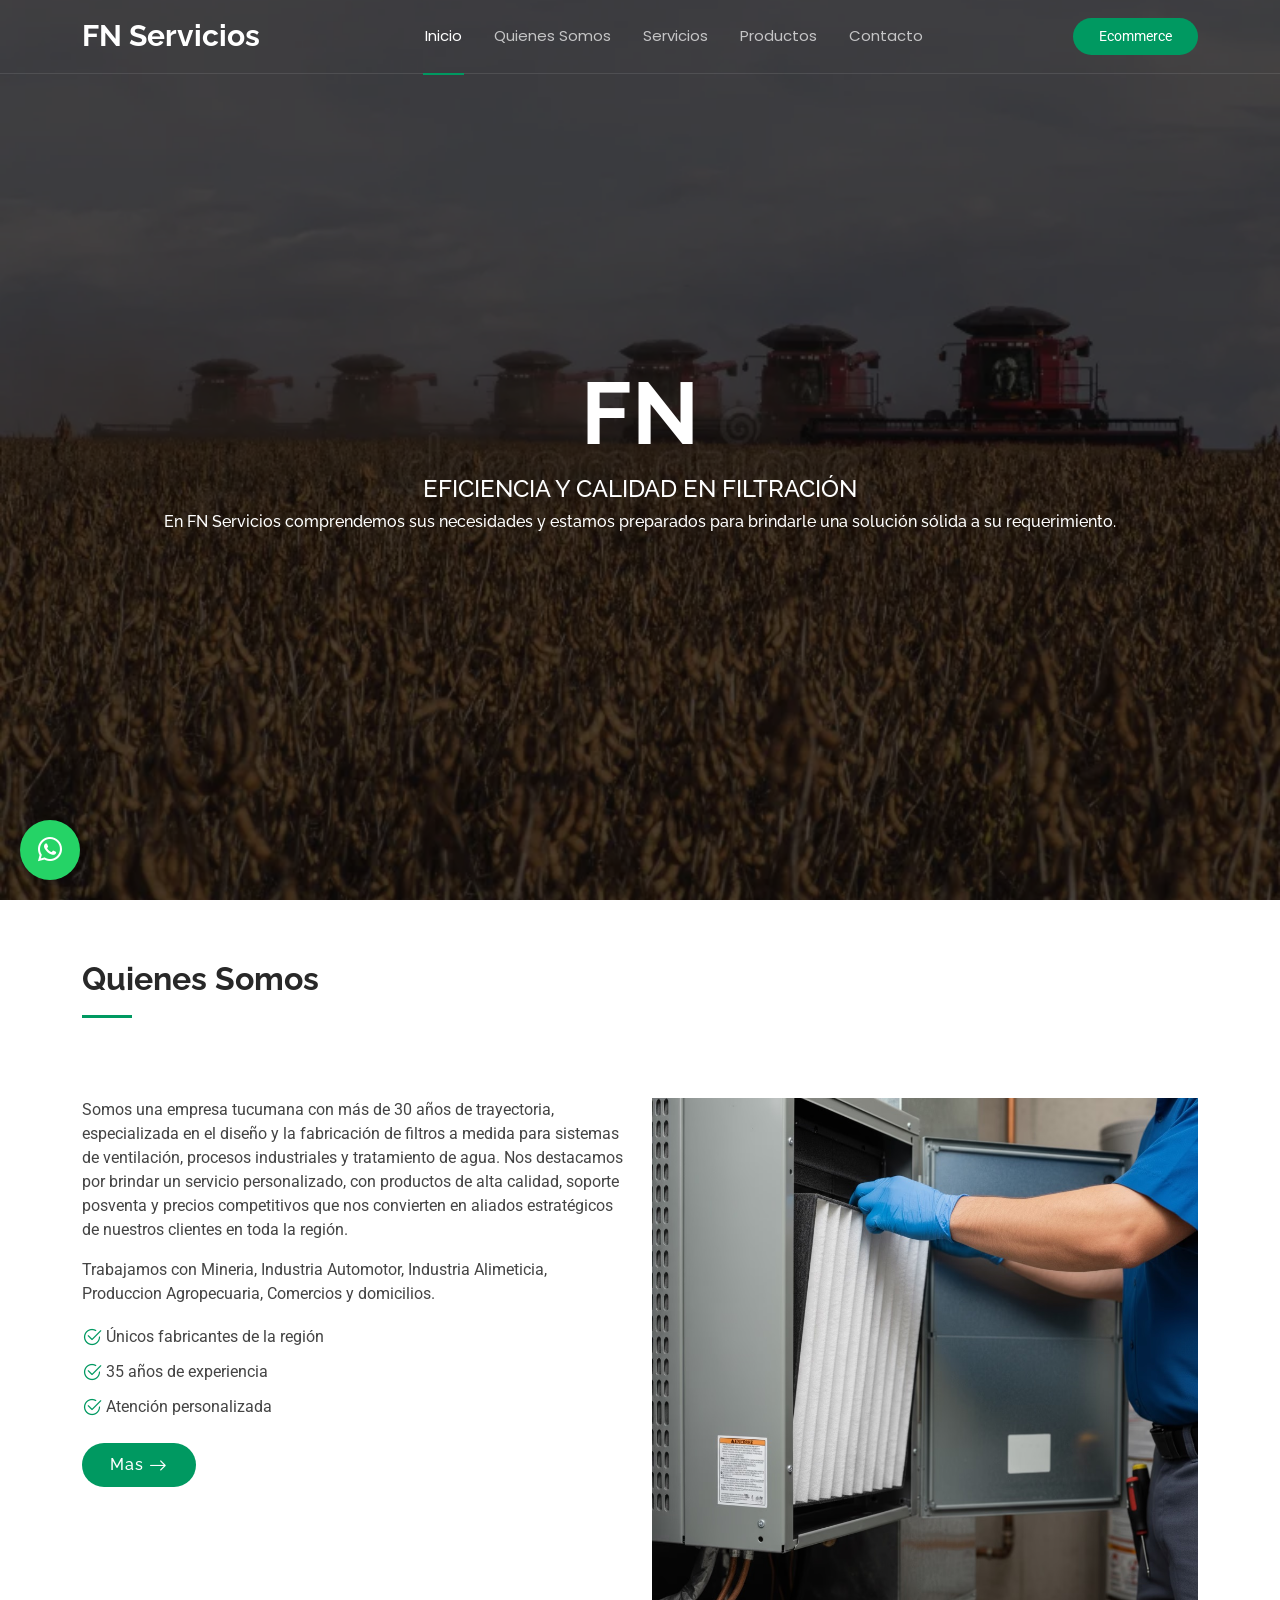
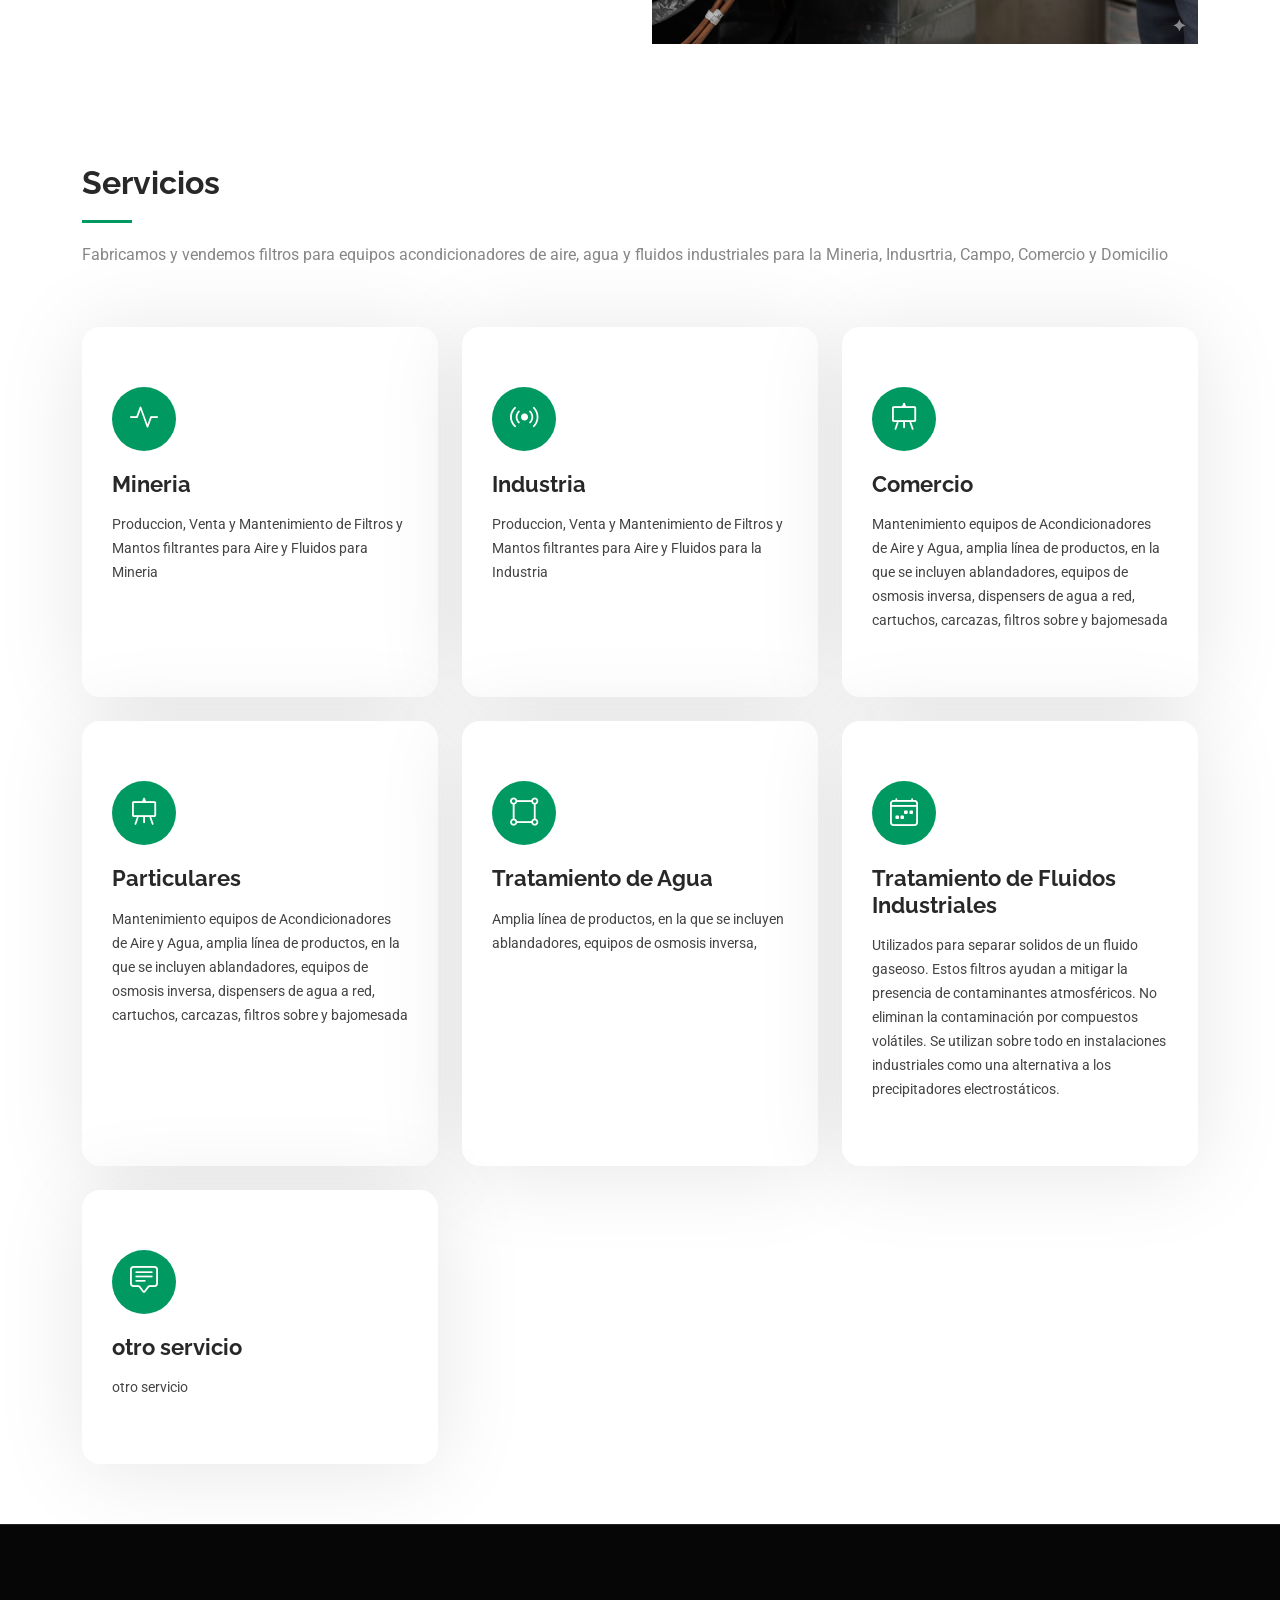
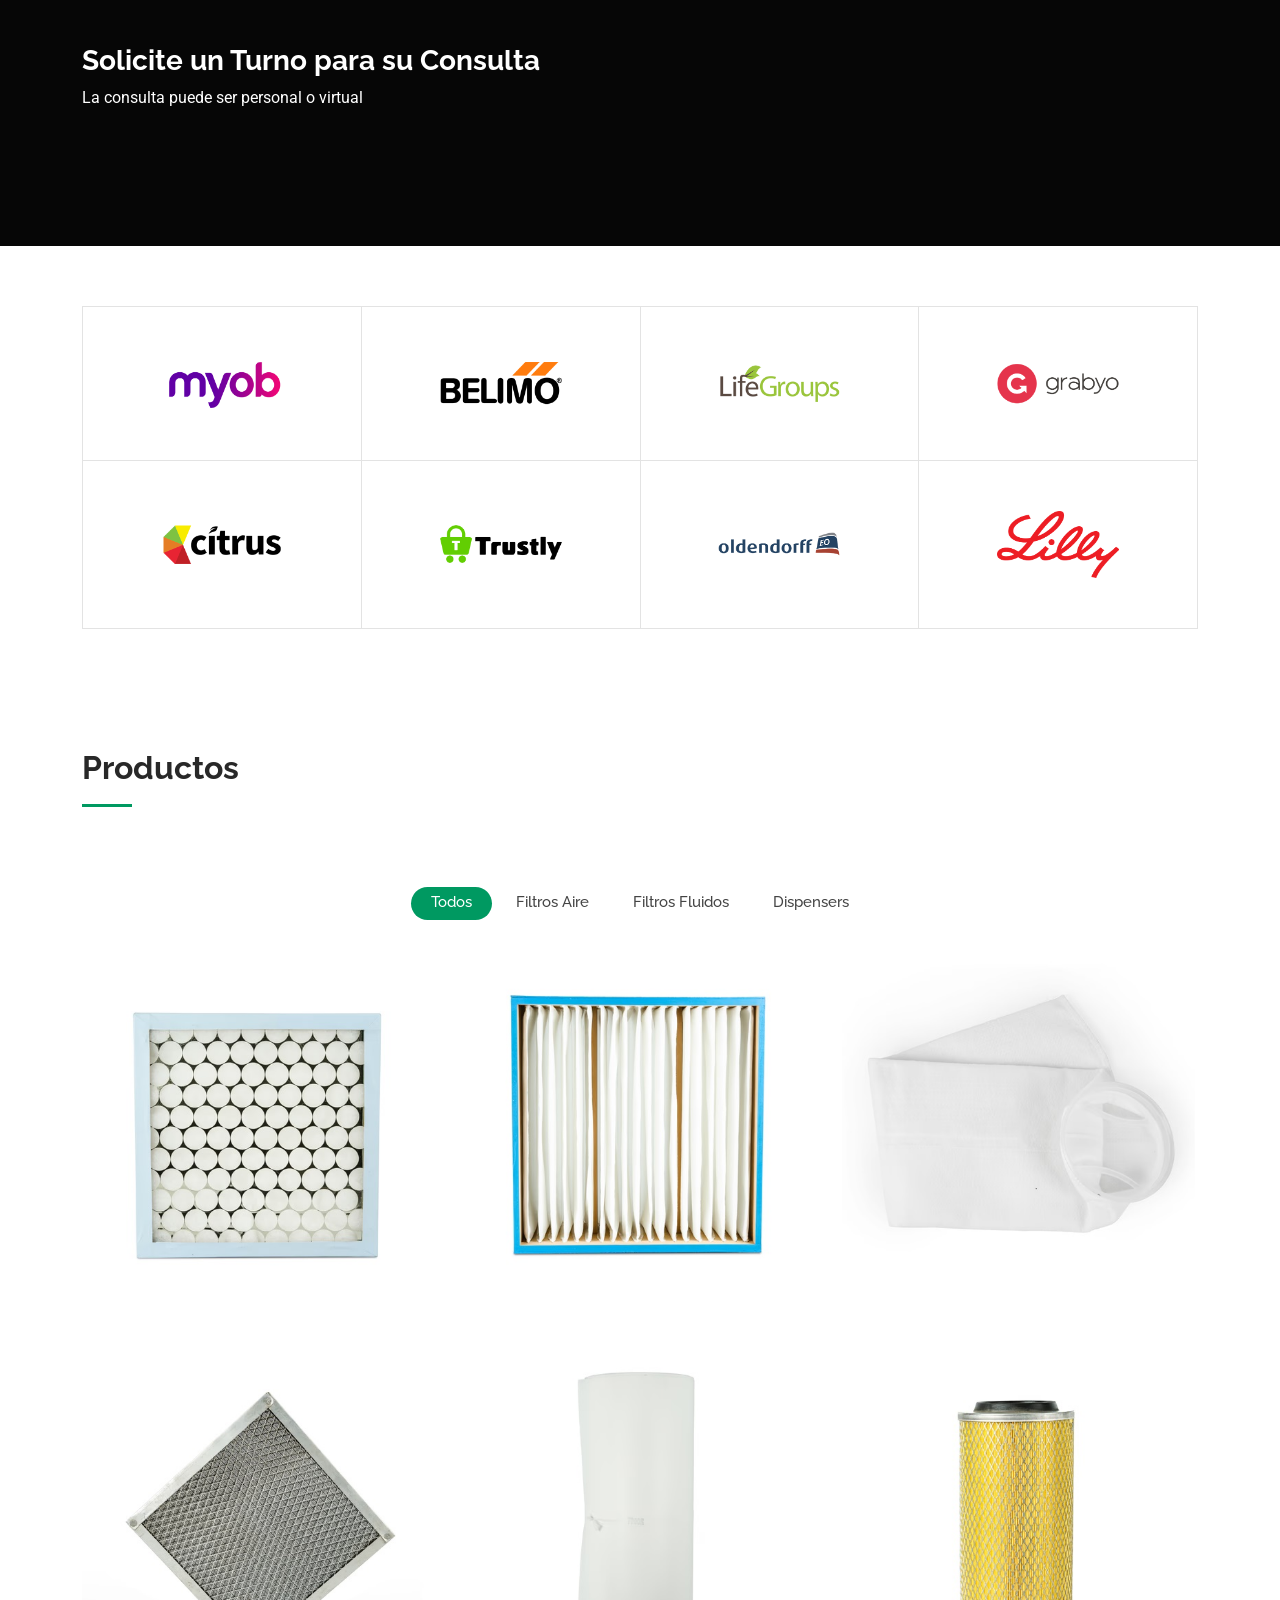
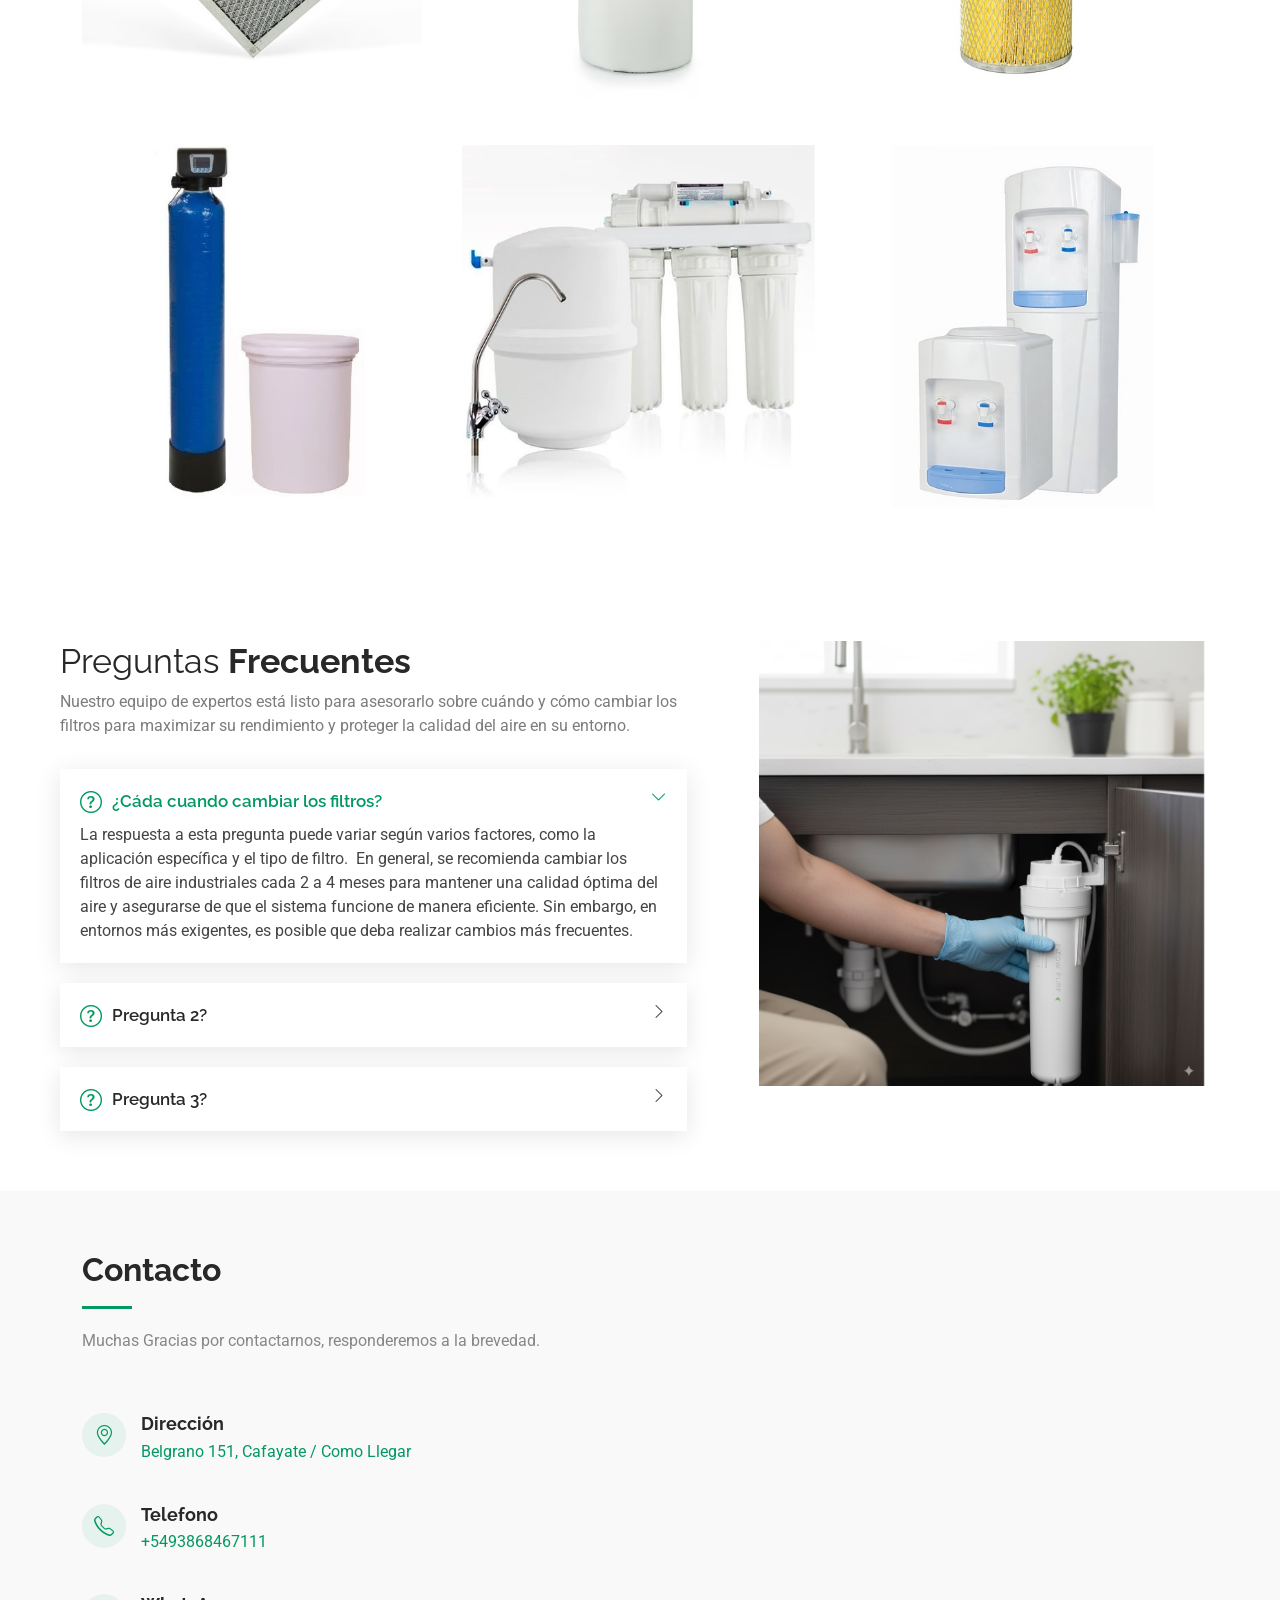
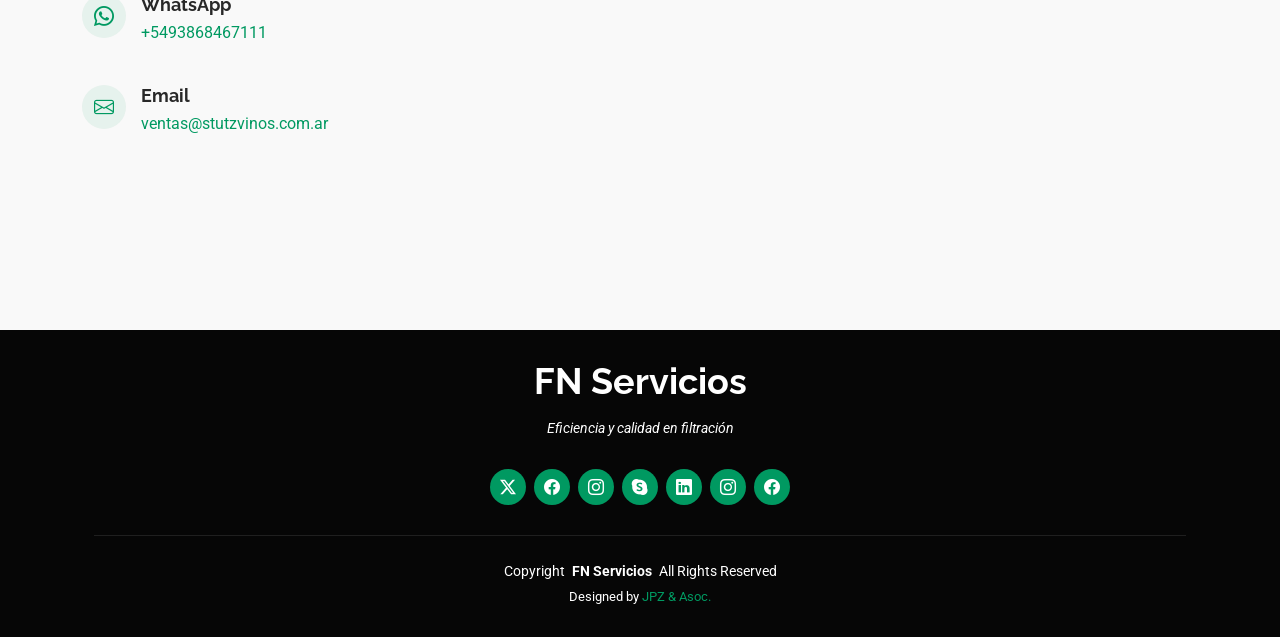
==== commit 4d39982f: "deploy" ====
--- a/index.html
+++ b/index.html
@@ -59,7 +59,11 @@
         <i class="mobile-nav-toggle d-xl-none bi bi-list"></i>
       </nav>
 
-      <a class="cta-btn" href="#about">Get Started</a>
+                  <a class="cta-btn"
+                    href="https://backnestprismapostgres.onrender.com"
+                  >
+                    Ecommerce
+                  </a>
 
     </div>
   </header>
@@ -80,28 +84,28 @@
         >
         FN
       </h1>
-        <h1 data-aos="fade-up" data-aos-delay="100"
+        <!-- <h1 data-aos="fade-up" data-aos-delay="100"
                    style="
                         font-weight: 700;
                         font-size: 5.5rem;
                         text-transform: uppercase;"
         >
         Servicios
-      </h1>
+      </h1> -->
         <h1 data-aos="fade-up" data-aos-delay="300"
                         style="
-                        font-size: 3.5rem;
+                        font-size: 1.5rem;
                         text-transform: uppercase;"
-
         >
         Eficiencia y calidad en filtración
       </h1>
-        <h1 data-aos="fade-up" data-aos-delay="300">
+        <h1 data-aos="fade-up" data-aos-delay="300"
+                                style="
+                        font-size: 1rem;"
+        >
+
         En FN Servicios comprendemos sus necesidades y estamos preparados para brindarle una solución sólida a su requerimiento.
       </h1>
-        <div data-aos="fade-up" data-aos-delay="300">
-          <a href="https://www.youtube.com/watch?v=Y7f98aduVJ8" class="glightbox pulsating-play-btn"></a>
-        </div>
       </div>
 
     </section><!-- /Hero Section -->
@@ -112,7 +116,7 @@
       <!-- Section Title -->
       <div class="container section-title" data-aos="fade-up">
         <h2>Quienes Somos</h2>
-        <p>Somos una empresa tucumana con más de 30 años de trayectoria, especializada en el diseño y la fabricación de filtros a medida para sistemas de ventilación, procesos industriales y tratamiento de agua. Nos destacamos por brindar un servicio personalizado, con productos de alta calidad, soporte posventa y precios competitivos que nos convierten en aliados estratégicos de nuestros clientes en toda la región.</p>
+        <!-- <p>Somos una empresa tucumana con más de 30 años de trayectoria, especializada en el diseño y la fabricación de filtros a medida para sistemas de ventilación, procesos industriales y tratamiento de agua. Nos destacamos por brindar un servicio personalizado, con productos de alta calidad, soporte posventa y precios competitivos que nos convierten en aliados estratégicos de nuestros clientes en toda la región.</p> -->
       </div><!-- End Section Title -->
 
       <div class="container">
@@ -120,6 +124,8 @@
         <div class="row gy-4">
 
           <div class="col-lg-6 content" data-aos="fade-up" data-aos-delay="100">
+            <p>Somos una empresa tucumana con más de 30 años de trayectoria, especializada en el diseño y la fabricación de filtros a medida para sistemas de ventilación, procesos industriales y tratamiento de agua. Nos destacamos por brindar un servicio personalizado, con productos de alta calidad, soporte posventa y precios competitivos que nos convierten en aliados estratégicos de nuestros clientes en toda la región.</p>
+
             <p>
               Trabajamos con Mineria, Industria Automotor, Industria Alimeticia, Produccion Agropecuaria, Comercios y domicilios.
             </p>
@@ -128,11 +134,14 @@
               <li><i class="bi bi-check2-circle"></i> <span>35 años de experiencia</span></li>
               <li><i class="bi bi-check2-circle"></i> <span>Atención personalizada</span></li>
             </ul>
+            <a href="#" class="read-more"><span>Mas</span><i class="bi bi-arrow-right"></i></a>
           </div>
 
           <div class="col-lg-6" data-aos="fade-up" data-aos-delay="200">
-            <p>Ullamco laboris nisi ut aliquip ex ea commodo consequat. Duis aute irure dolor in reprehenderit in voluptate velit esse cillum dolore eu fugiat nulla pariatur. Excepteur sint occaecat cupidatat non proident, sunt in culpa qui officia deserunt mollit anim id est laborum. </p>
-            <a href="#" class="read-more"><span>Read More</span><i class="bi bi-arrow-right"></i></a>
+
+          <div >
+            <img src="assets/img/us.jpg" class="img-fluid" alt="" data-aos="zoom-in" data-aos-delay="100">
+          </div>
           </div>
 
         </div>
@@ -382,7 +391,7 @@
 
 Saturado retiene hasta 2.100 grms/m2 en 1” de grueso y 3.000 grms/m2 en 2” de grueso.</p>
                 <a href="assets/img/masonry-portfolio/Fplano.jpg" title="Filtro Planos de Cartón" data-gallery="portfolio-gallery-app" class="glightbox preview-link"><i class="bi bi-zoom-in"></i></a>
-                <a href="portfolio-details.html" title="More Details" class="details-link"><i class="bi bi-link-45deg"></i></a>
+                <a href="fplano.html" title="More Details" class="details-link"><i class="bi bi-link-45deg"></i></a>
               </div>
             </div><!-- End Portfolio Item -->
 
@@ -400,7 +409,7 @@
 
 Excelente opción para personas alérgicas</p>
                 <a href="assets/img/masonry-portfolio/Fprigida.jpg" title="Filtro de placa rígida" data-gallery="portfolio-gallery-app" class="glightbox preview-link"><i class="bi bi-zoom-in"></i></a>
-                <a href="portfolio-details.html" title="More Details" class="details-link"><i class="bi bi-link-45deg"></i></a>
+                <a href="fprigida.html" title="More Details" class="details-link"><i class="bi bi-link-45deg"></i></a>
               </div>
             </div><!-- End Portfolio Item -->
 
@@ -424,7 +433,7 @@
 
 El tamaño de los poros limita el tamaño mínimo de las partículas retenidas. </p>
                 <a href="assets/img/masonry-portfolio/Fmanga.jpg" title="Filtro manga" data-gallery="portfolio-gallery-app" class="glightbox preview-link"><i class="bi bi-zoom-in"></i></a>
-                <a href="portfolio-details.html" title="More Details" class="details-link"><i class="bi bi-link-45deg"></i></a>
+                <a href="fmanga.html" title="More Details" class="details-link"><i class="bi bi-link-45deg"></i></a>
               </div>
             </div><!-- End Portfolio Item -->
 
@@ -442,7 +451,7 @@
 
 Tamizado: Se produce cuando la partícula es demasiado grande para caber entre los espacios de la fibra</p>
                 <a href="assets/img/masonry-portfolio/Fhepa.jpg" title="Filtro HEPA" data-gallery="portfolio-gallery-app" class="glightbox preview-link"><i class="bi bi-zoom-in"></i></a>
-                <a href="portfolio-details.html" title="More Details" class="details-link"><i class="bi bi-link-45deg"></i></a>
+                <a href="fhepa.html" title="More Details" class="details-link"><i class="bi bi-link-45deg"></i></a>
               </div>
             </div><!-- End Portfolio Item -->
 
@@ -456,20 +465,20 @@
 
 </p>
                 <a href="assets/img/masonry-portfolio/Fpre.jpg" title="Pre-Barrera(antes de otro filtro)" data-gallery="portfolio-gallery-app" class="glightbox preview-link"><i class="bi bi-zoom-in"></i></a>
-                <a href="portfolio-details.html" title="More Details" class="details-link"><i class="bi bi-link-45deg"></i></a>
+                <a href="fpre.html" title="More Details" class="details-link"><i class="bi bi-link-45deg"></i></a>
               </div>
             </div><!-- End Portfolio Item -->
 
             <div class="col-lg-4 col-md-6 portfolio-item isotope-item filter-app">
               <img src="assets/img/masonry-portfolio/Fcartucho.jpg" class="img-fluid" alt="">
               <div class="portfolio-info">
-                <h4>Cartuchos de aire y aceite</h4>
+                <h4>Cartuchos para aire y aceite</h4>
                 <p>Filtros fabricados con celulosa importada con alto rango de eficiencia y resistencia a la tracción, para todo tipo de máquinas y compresores.
 Fabricados en tela punzonada con respaldo de malla de acero inoxidable para circuitos externos de hornos Aero glade, para la industria alimenticia.
 
 Estos cartuchos están fabricados en diferentes materiales según los requerimientos del cliente.</p>
                 <a href="assets/img/masonry-portfolio/Fcartucho.jpg" title="Cartuchos de aire y aceite" data-gallery="portfolio-gallery-app" class="glightbox preview-link"><i class="bi bi-zoom-in"></i></a>
-                <a href="portfolio-details.html" title="More Details" class="details-link"><i class="bi bi-link-45deg"></i></a>
+                <a href="fcartucho.html" title="More Details" class="details-link"><i class="bi bi-link-45deg"></i></a>
               </div>
             </div><!-- End Portfolio Item -->
 
@@ -486,7 +495,7 @@
 
 Cuidado del medio ambiente al tener que usar menos jabones y otros productos en electrodomésticos que cuando se utiliza un agua más dura. Y es que éstos suelen estar llenos de sustancias químicas que producen un impacto negativo en el planeta.</p>
                 <a href="assets/img/masonry-portfolio/Ablandador.jpg" title="Ablandador de Agua" data-gallery="portfolio-gallery-product" class="glightbox preview-link"><i class="bi bi-zoom-in"></i></a>
-                <a href="portfolio-details.html" title="More Details" class="details-link"><i class="bi bi-link-45deg"></i></a>
+                <a href="ablandador.html" title="More Details" class="details-link"><i class="bi bi-link-45deg"></i></a>
               </div>
             </div><!-- End Portfolio Item -->
 
@@ -497,7 +506,7 @@
                 <p>La osmosis es el proceso mediante el cual dos soluciones con diferente concentración son separadas a través de una membrana semipermeable.
 El equipo de Ósmosis Inversa es capaz de eliminar el 98% de las sales disueltas en el agua. Como resultado de este proceso obtenemos un agua de altísima calidad y perfecta para su consumo.</p>
                 <a href="assets/img/masonry-portfolio/Osmosis.jpg" title="Equipo de ósmosis inversa" data-gallery="portfolio-gallery-product" class="glightbox preview-link"><i class="bi bi-zoom-in"></i></a>
-                <a href="portfolio-details.html" title="More Details" class="details-link"><i class="bi bi-link-45deg"></i></a>
+                <a href="osmo.html" title="More Details" class="details-link"><i class="bi bi-link-45deg"></i></a>
               </div>
             </div><!-- End Portfolio Item -->
 
@@ -507,7 +516,7 @@
                 <h4>Dispenser de agua de red:</h4>
                 <p>Disponer de un dispenser de agua a red en tu oficina o empresa es una muy buena solución para facilitar y garantizar una correcta hidratación de los trabajadores. A continuación resumimos los puntos claves que hacen de esta fuente de agua una alternativa cada vez más popular entre todo tipo de empresas y particulares:</p>
                 <a href="assets/img/masonry-portfolio/dispenser.jpg" title="Dispenser de agua a red:" data-gallery="portfolio-gallery-product" class="glightbox preview-link"><i class="bi bi-zoom-in"></i></a>
-                <a href="portfolio-details.html" title="More Details" class="details-link"><i class="bi bi-link-45deg"></i></a>
+                <a href="dispen.html" title="More Details" class="details-link"><i class="bi bi-link-45deg"></i></a>
               </div>
             </div><!-- End Portfolio Item -->
             
@@ -746,10 +755,13 @@
 
 
       <div class="social-links d-flex justify-content-center">
-        <!-- <a href=""><i class="bi bi-twitter-x"></i></a> -->
-        <!-- <a href="https://www.instagram.com/stutzvinos"><i class="bi bi-instagram"></i></a>
-        <a href="https://www.facebook.com/profile.php?id=100057151611833"><i class="bi bi-facebook"></i></a> -->
-          <a
+        <a href=""><i class="bi bi-twitter-x"></i></a>
+        <a href=""><i class="bi bi-facebook"></i></a>
+        <a href=""><i class="bi bi-instagram"></i></a>
+        <a href=""><i class="bi bi-skype"></i></a>
+        <a href=""><i class="bi bi-linkedin"></i></a>
+
+        <a
             href="https://www.instagram.com/stutzvinos"
             target="_blank"
             rel="noopener noreferrer"
@@ -763,8 +775,8 @@
           >
             <i class="bi bi-facebook"></i>
           </a>
-        <!-- <a href=""><i class="bi bi-skype"></i></a> -->
-        <!-- <a href=""><i class="bi bi-linkedin"></i></a> -->
+
+
       </div>
       <div class="container">
         <div class="copyright">
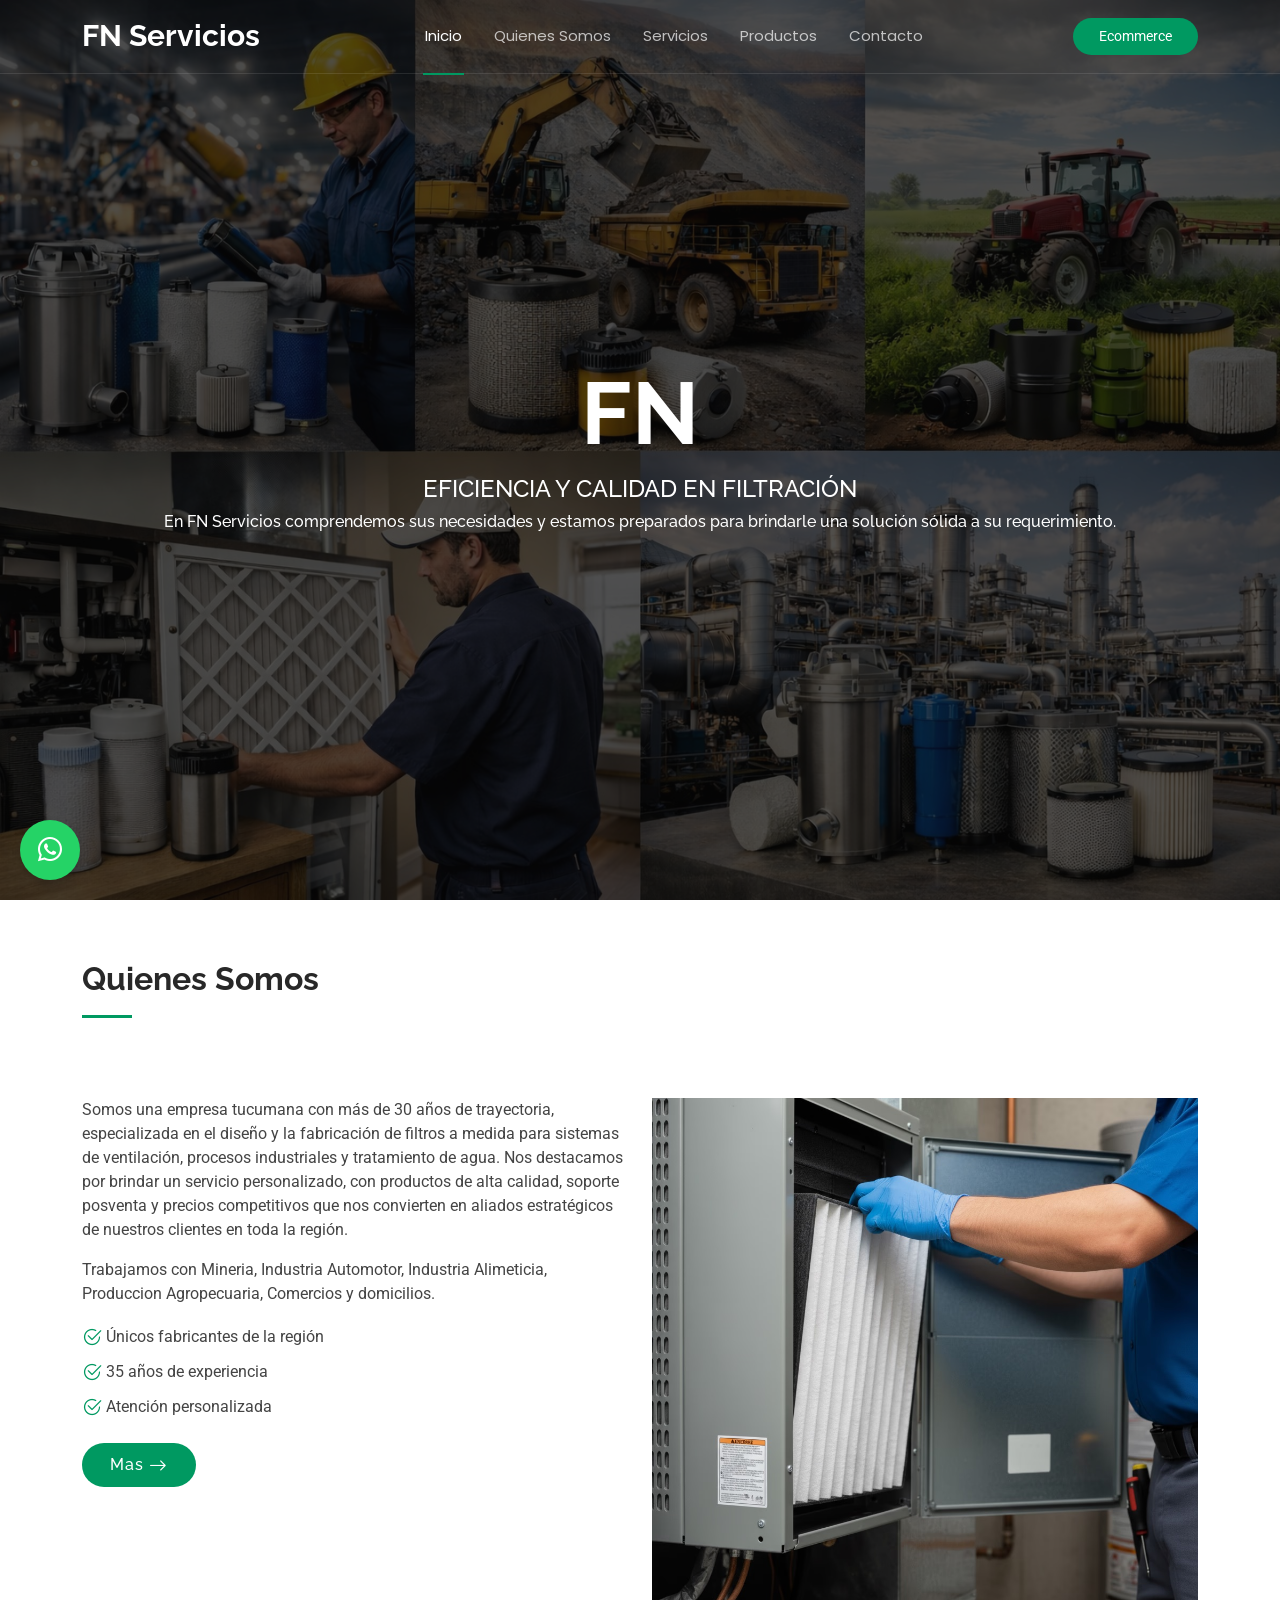
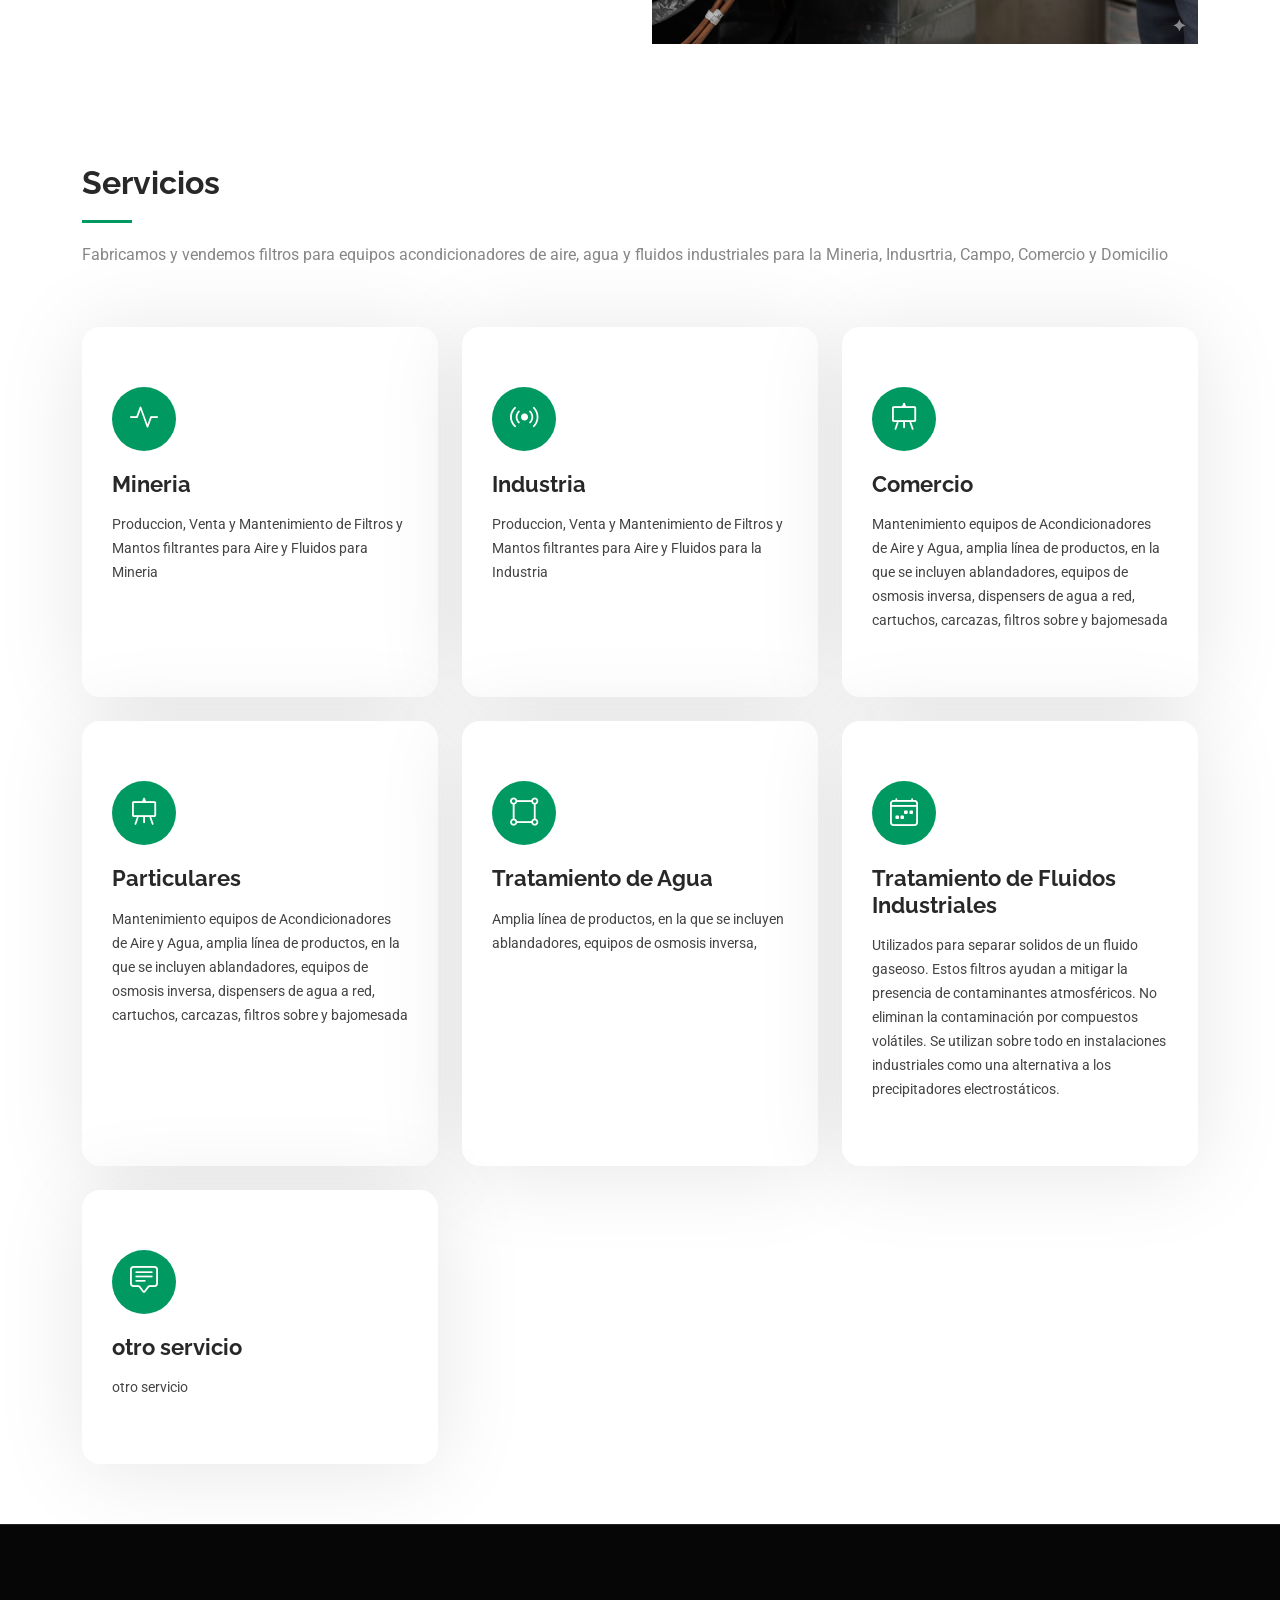
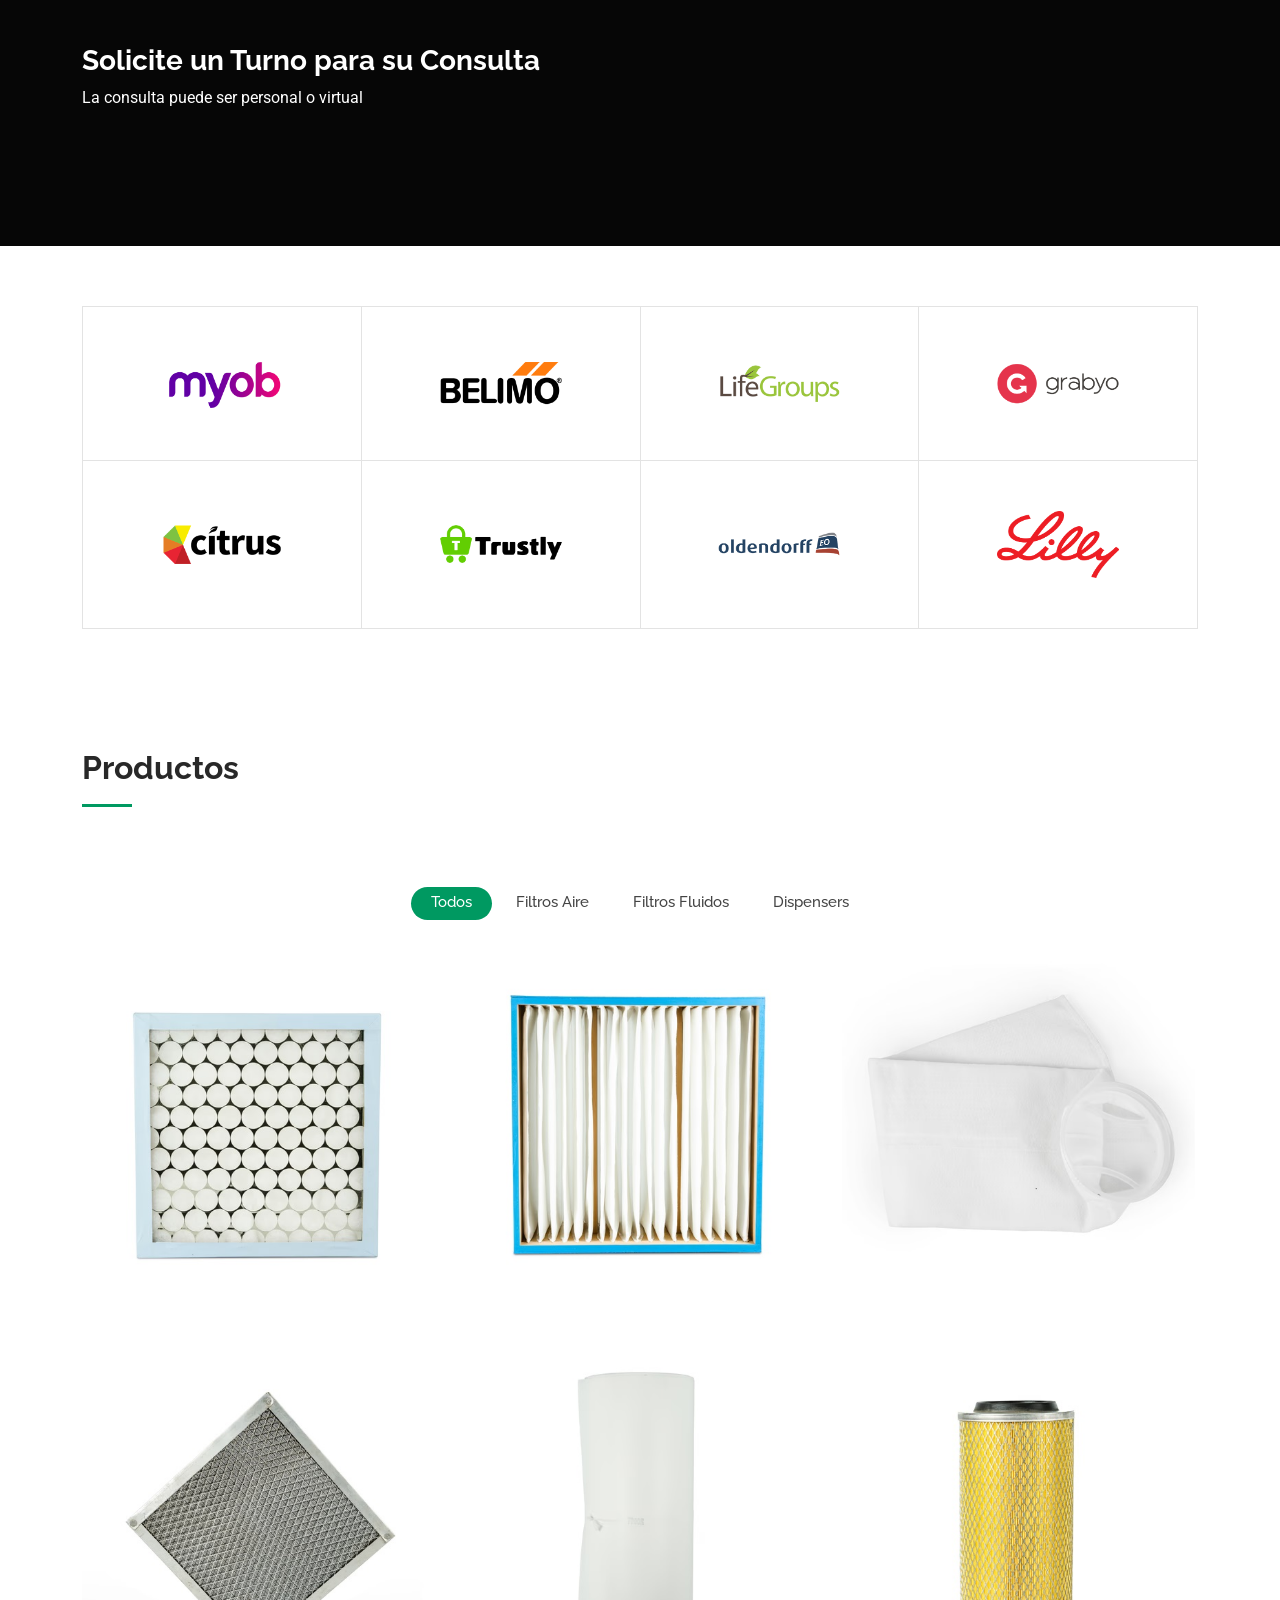
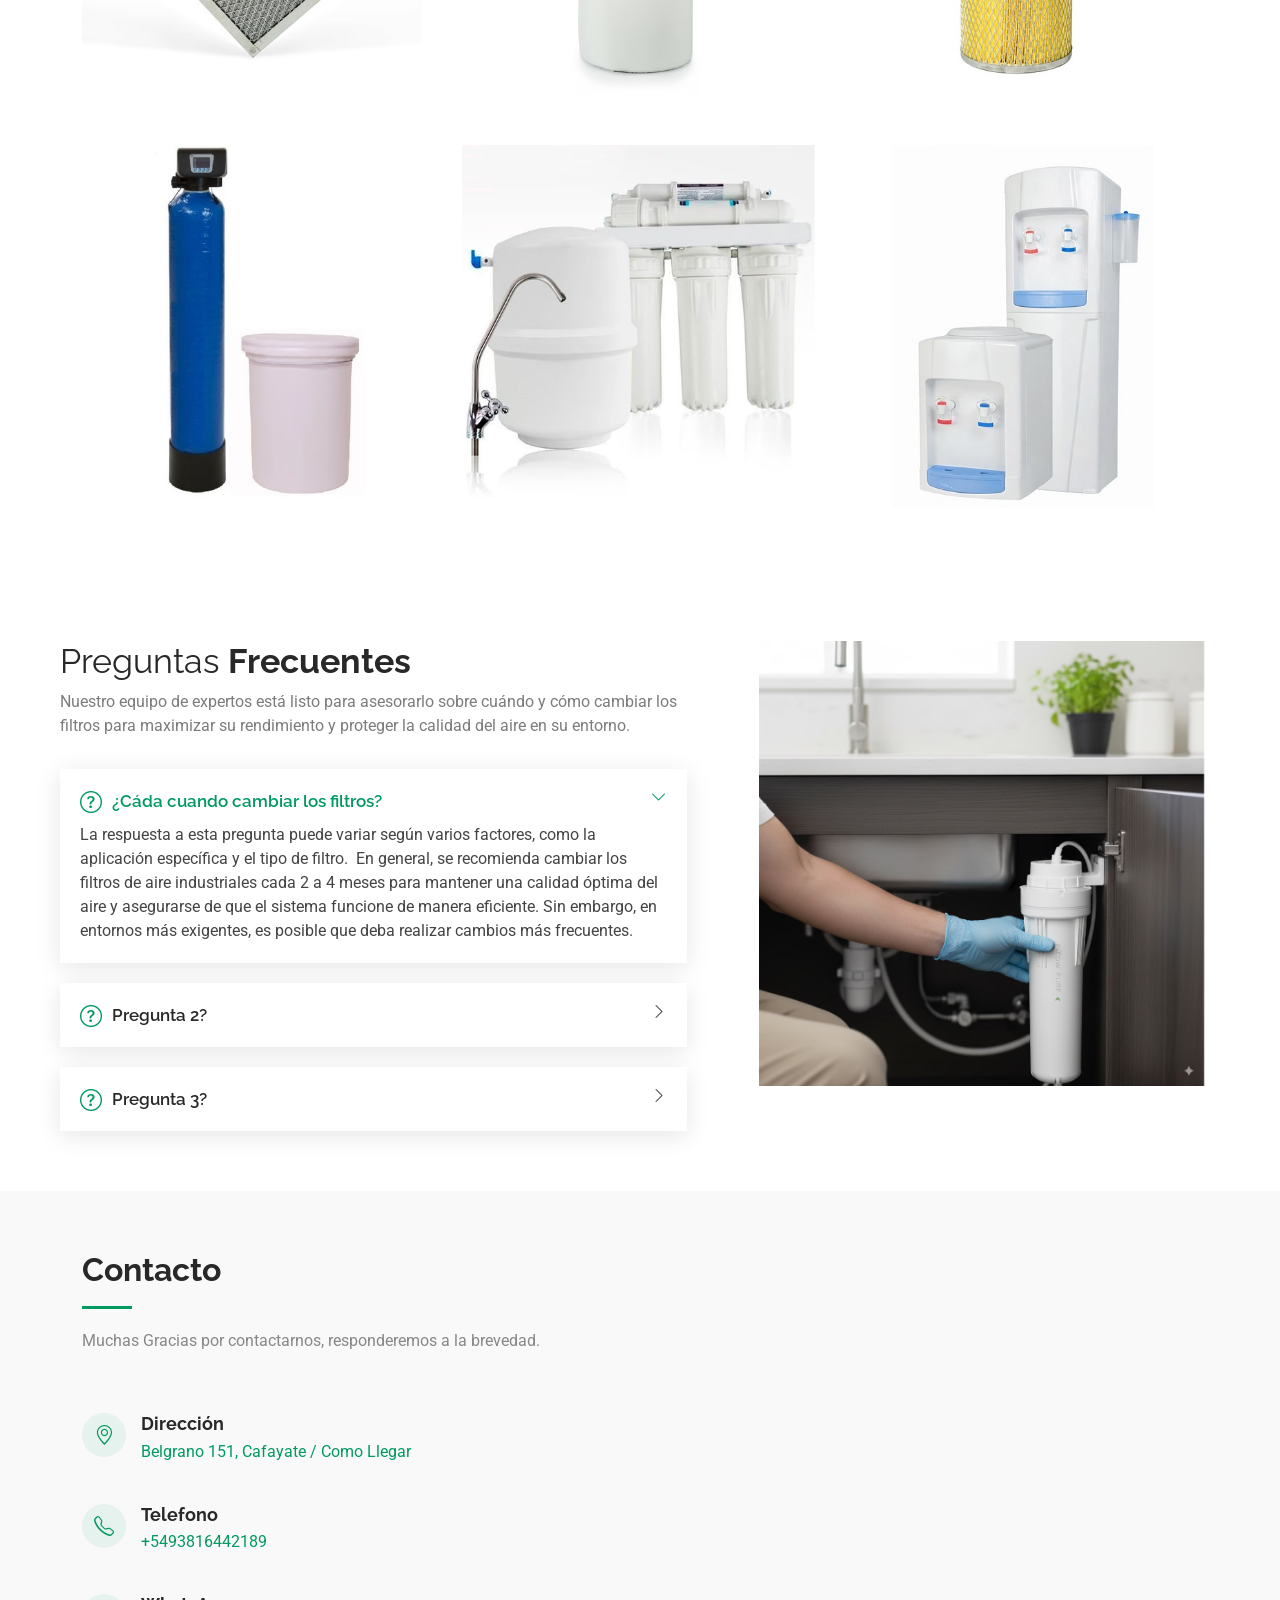
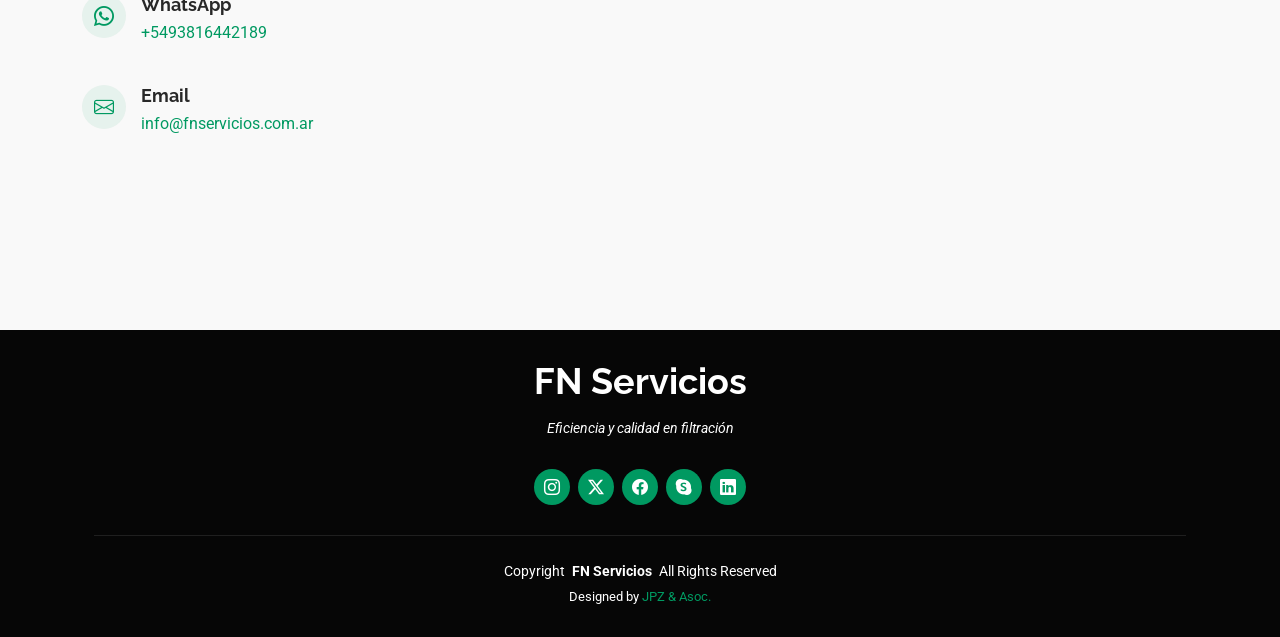
==== commit 21f69eae: "deploy" ====
--- a/index.html
+++ b/index.html
@@ -626,8 +626,8 @@
               <i class="bi bi-telephone flex-shrink-0"></i>
               <div>
                 <h3>Telefono</h3>
-                    <a href="tel:+5493868467111">
-                      +5493868467111
+                    <a href="tel:+5493816442189">
+                      +5493816442189
                     </a>
               </div>
             </div><!-- End Info Item -->
@@ -638,11 +638,11 @@
                 <h3>WhatsApp</h3>
                     <!-- Whatsapp..:&nbsp;&nbsp;&nbsp; -->
                     <a
-                      href="https://wa.me/5493815707891?text=Hi%20I%20would%20like%20to%20book%20a%20meeting"
+                      href="https://wa.me/5493816442189?text=Hi%20I%20would%20like%20to%20book%20a%20meeting"
                       target="_blank"
                       rel="noopener noreferrer"
                     >
-                    +5493868467111
+                    +5493816442189
                     </a>
               </div>
             </div><!-- End Info Item -->
@@ -652,9 +652,9 @@
               <div>
                 <h3>Email</h3>
                     <a
-                      href="mailto:ventas@stutzvinos.com.ar?subject=Meeting Request&body=Hi, I would like to book a meeting."
+                      href="mailto:info@fnservicios.com.ar?subject=Meeting Request&body=Hi, I would like to book a meeting."
                     >
-                      ventas@stutzvinos.com.ar
+                      info@fnservicios.com.ar
                     </a>
               </div>
             </div><!-- End Info Item -->
@@ -755,28 +755,19 @@
 
 
       <div class="social-links d-flex justify-content-center">
-        <a href=""><i class="bi bi-twitter-x"></i></a>
-        <a href=""><i class="bi bi-facebook"></i></a>
-        <a href=""><i class="bi bi-instagram"></i></a>
-        <a href=""><i class="bi bi-skype"></i></a>
-        <a href=""><i class="bi bi-linkedin"></i></a>
 
         <a
-            href="https://www.instagram.com/stutzvinos"
+            href="https://www.instagram.com/fnservicios.ar/"
             target="_blank"
             rel="noopener noreferrer"
           >
             <i class="bi bi-instagram"></i>
           </a>
-          <a
-            href="https://www.facebook.com/profile.php?id=100057151611833"
-            target="_blank"
-            rel="noopener noreferrer"
-          >
-            <i class="bi bi-facebook"></i>
-          </a>
-
-
+
+        <a href=""><i class="bi bi-twitter-x"></i></a>
+        <a href=""><i class="bi bi-facebook"></i></a>
+        <a href=""><i class="bi bi-skype"></i></a>
+        <a href=""><i class="bi bi-linkedin"></i></a>
       </div>
       <div class="container">
         <div class="copyright">
@@ -803,7 +794,7 @@
   </footer>
   <!-- Scroll Top -->
 <a
-  href="https://wa.me/5493815707891?text=Hi%20I%20would%20like%20to%20book%20a%20meeting"
+  href="https://wa.me/5493816442189?text=Hi%20I%20would%20like%20to%20book%20a%20meeting"
   target="_blank"
   rel="noopener noreferrer"
   class="whatsapp-float"
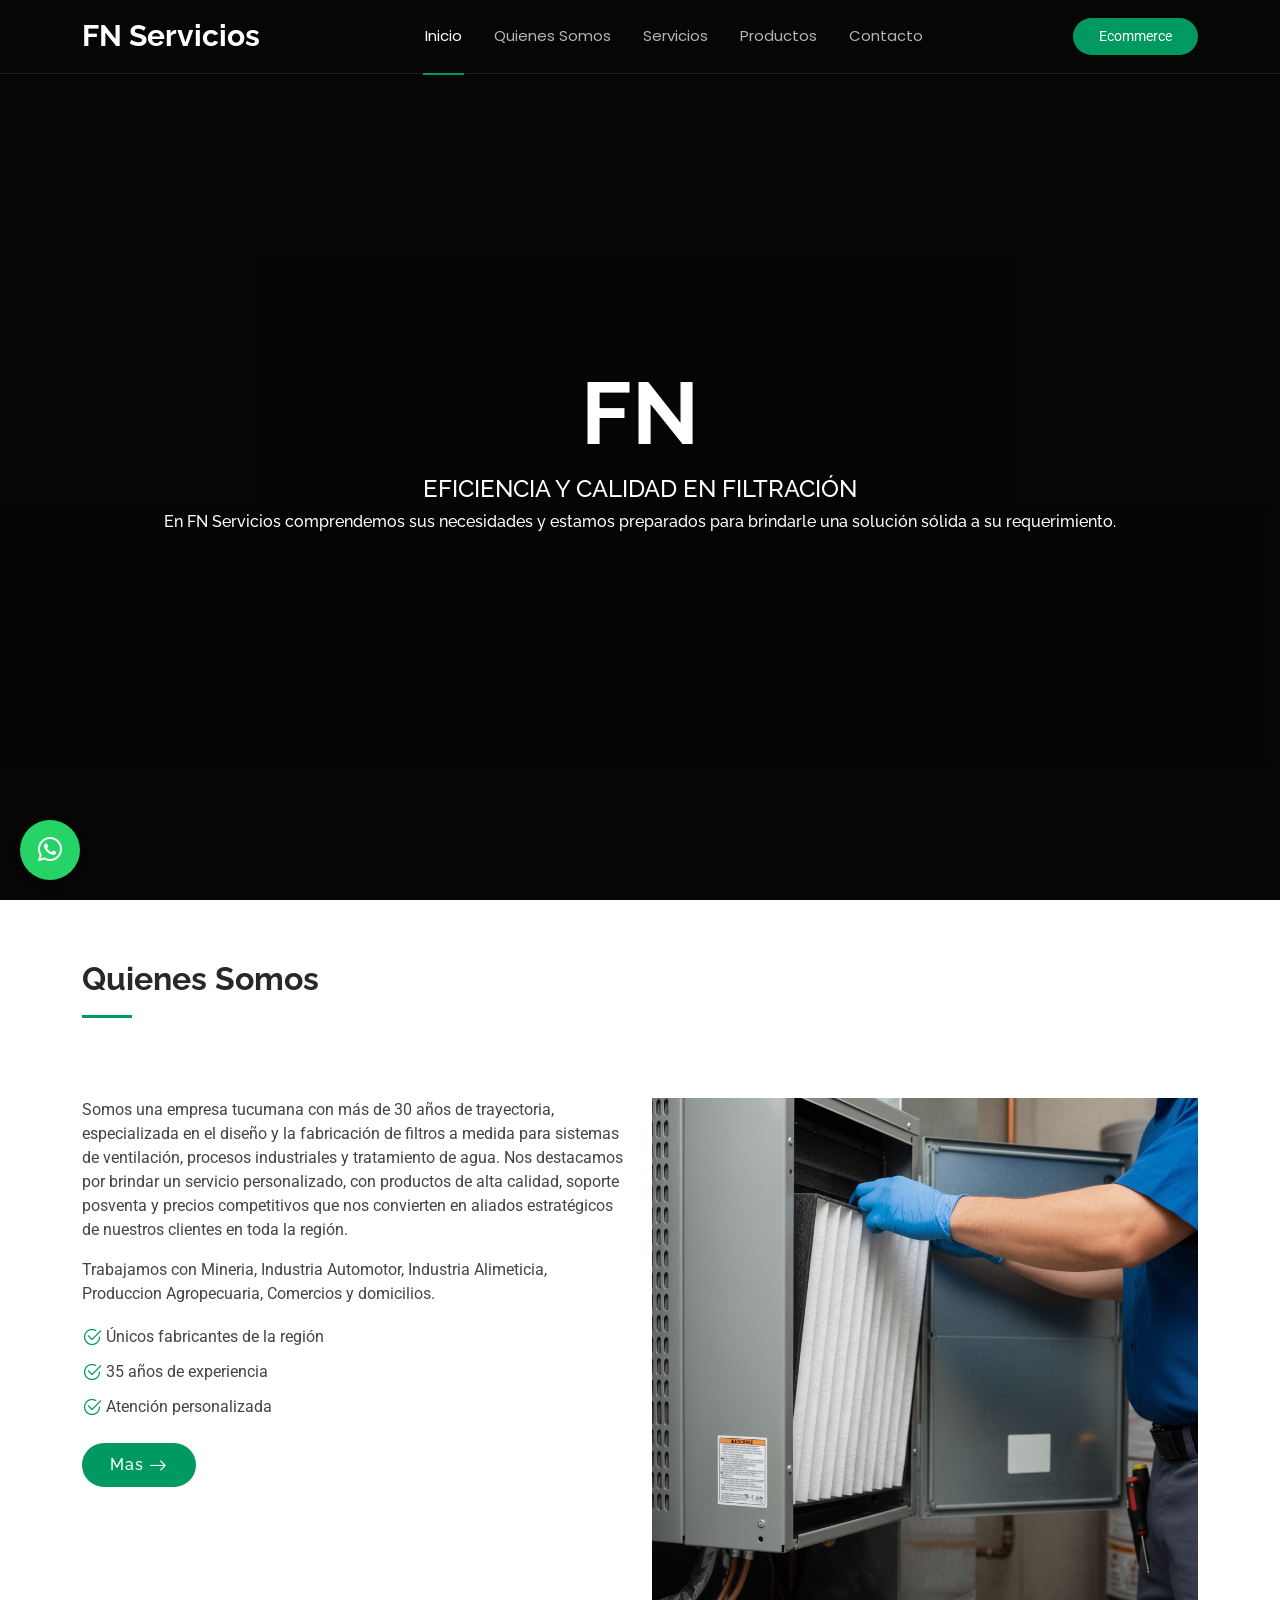
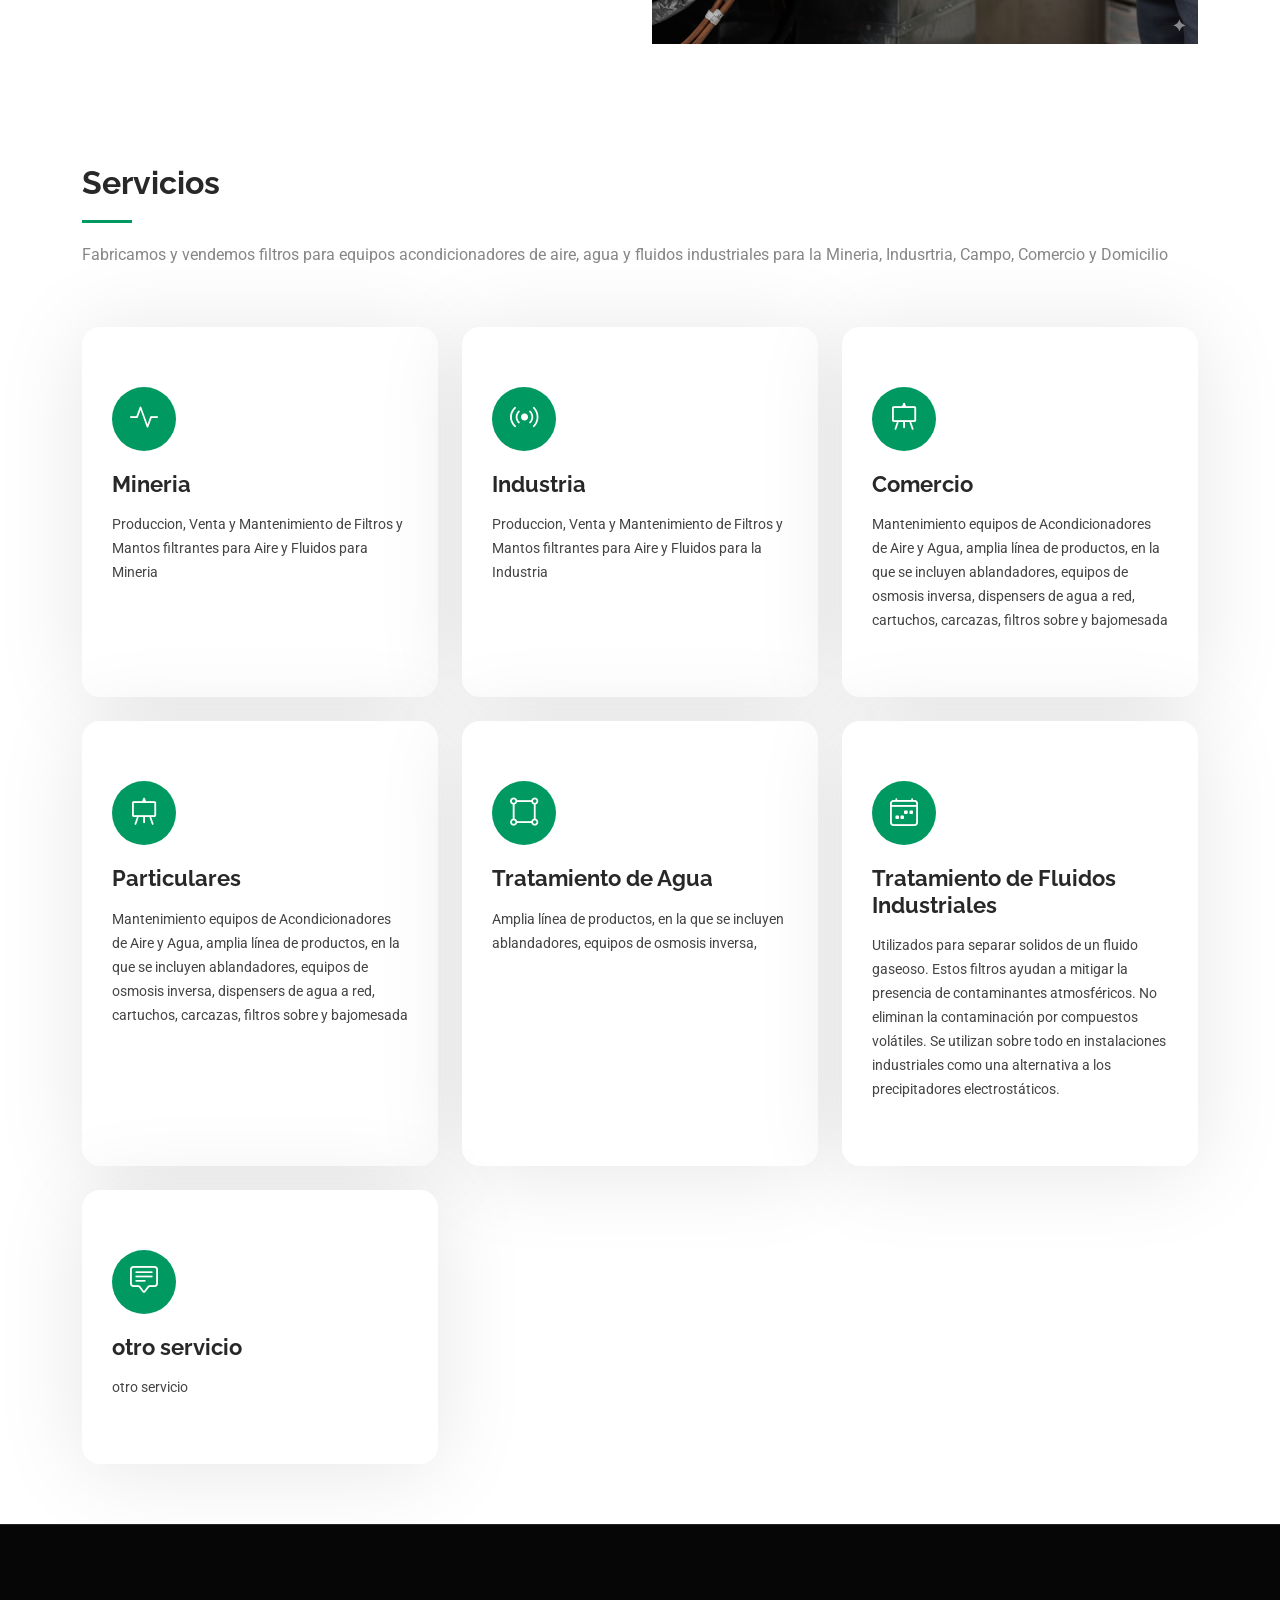
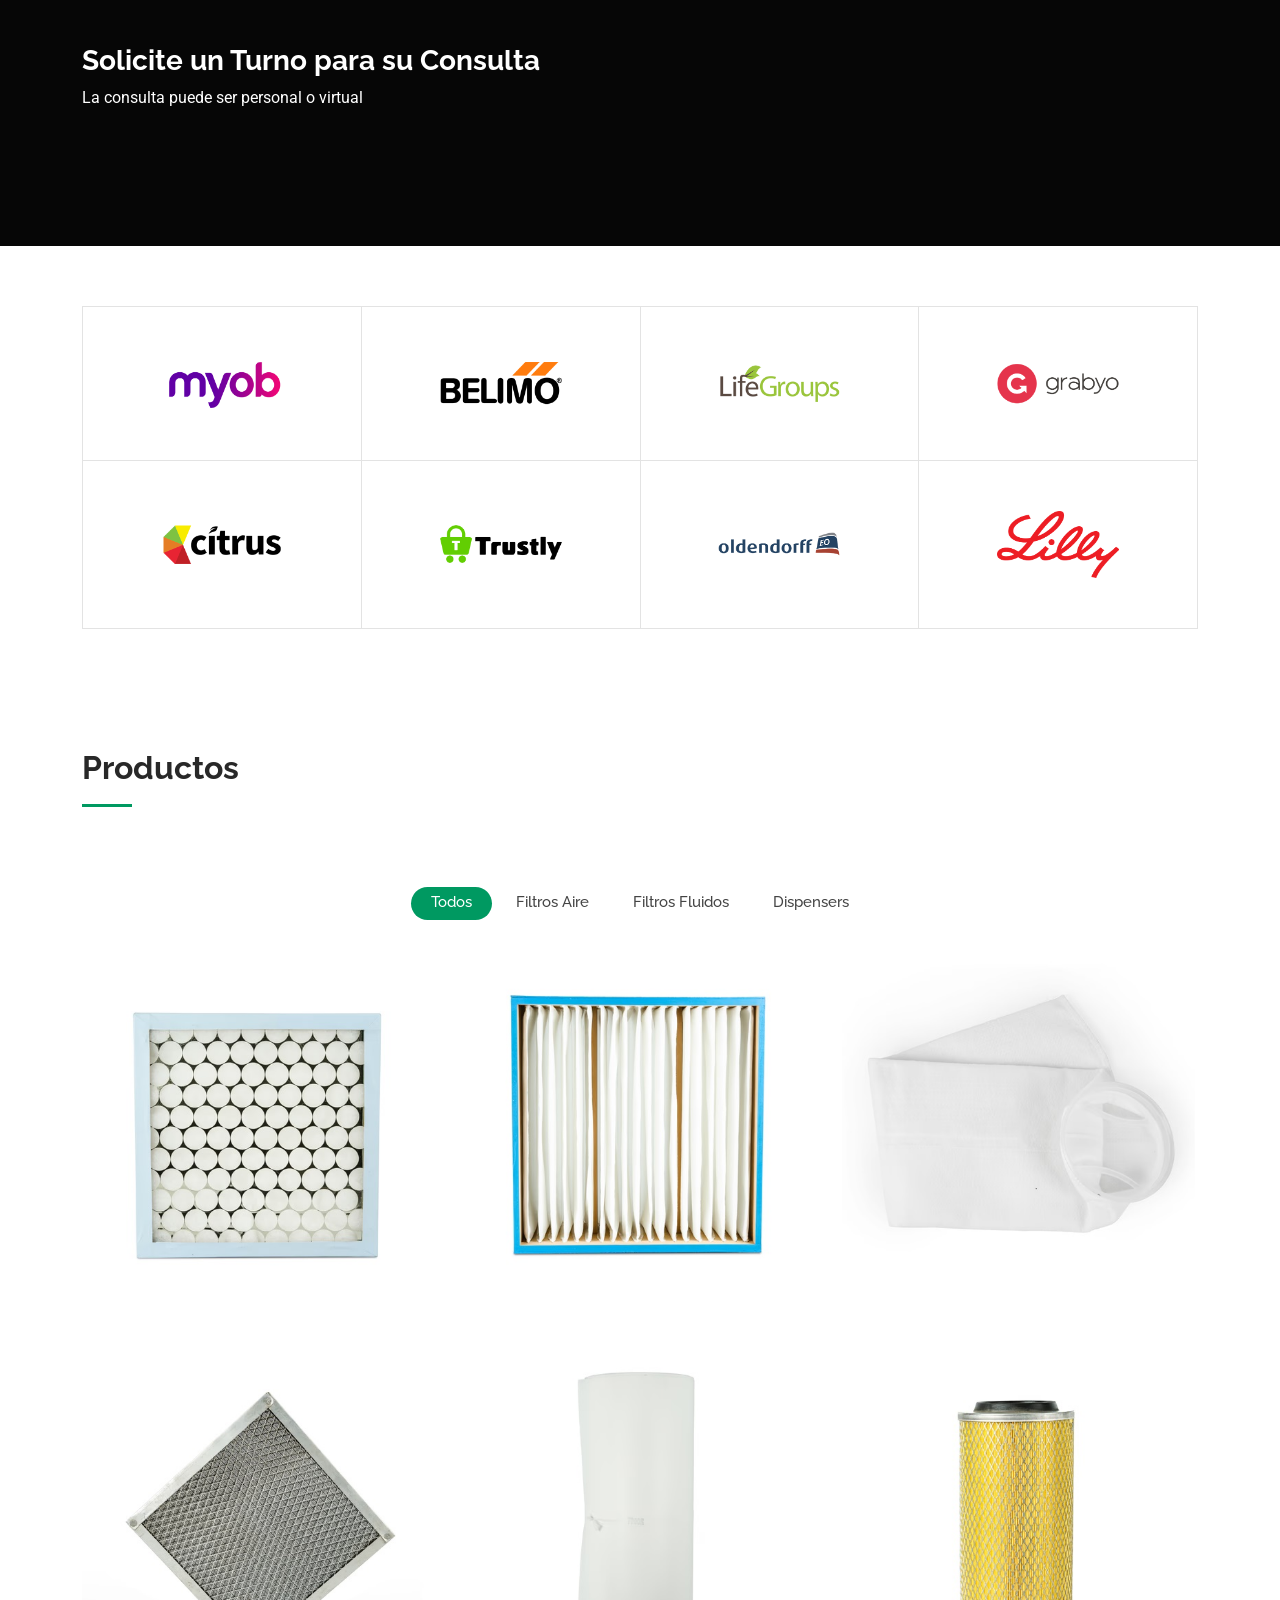
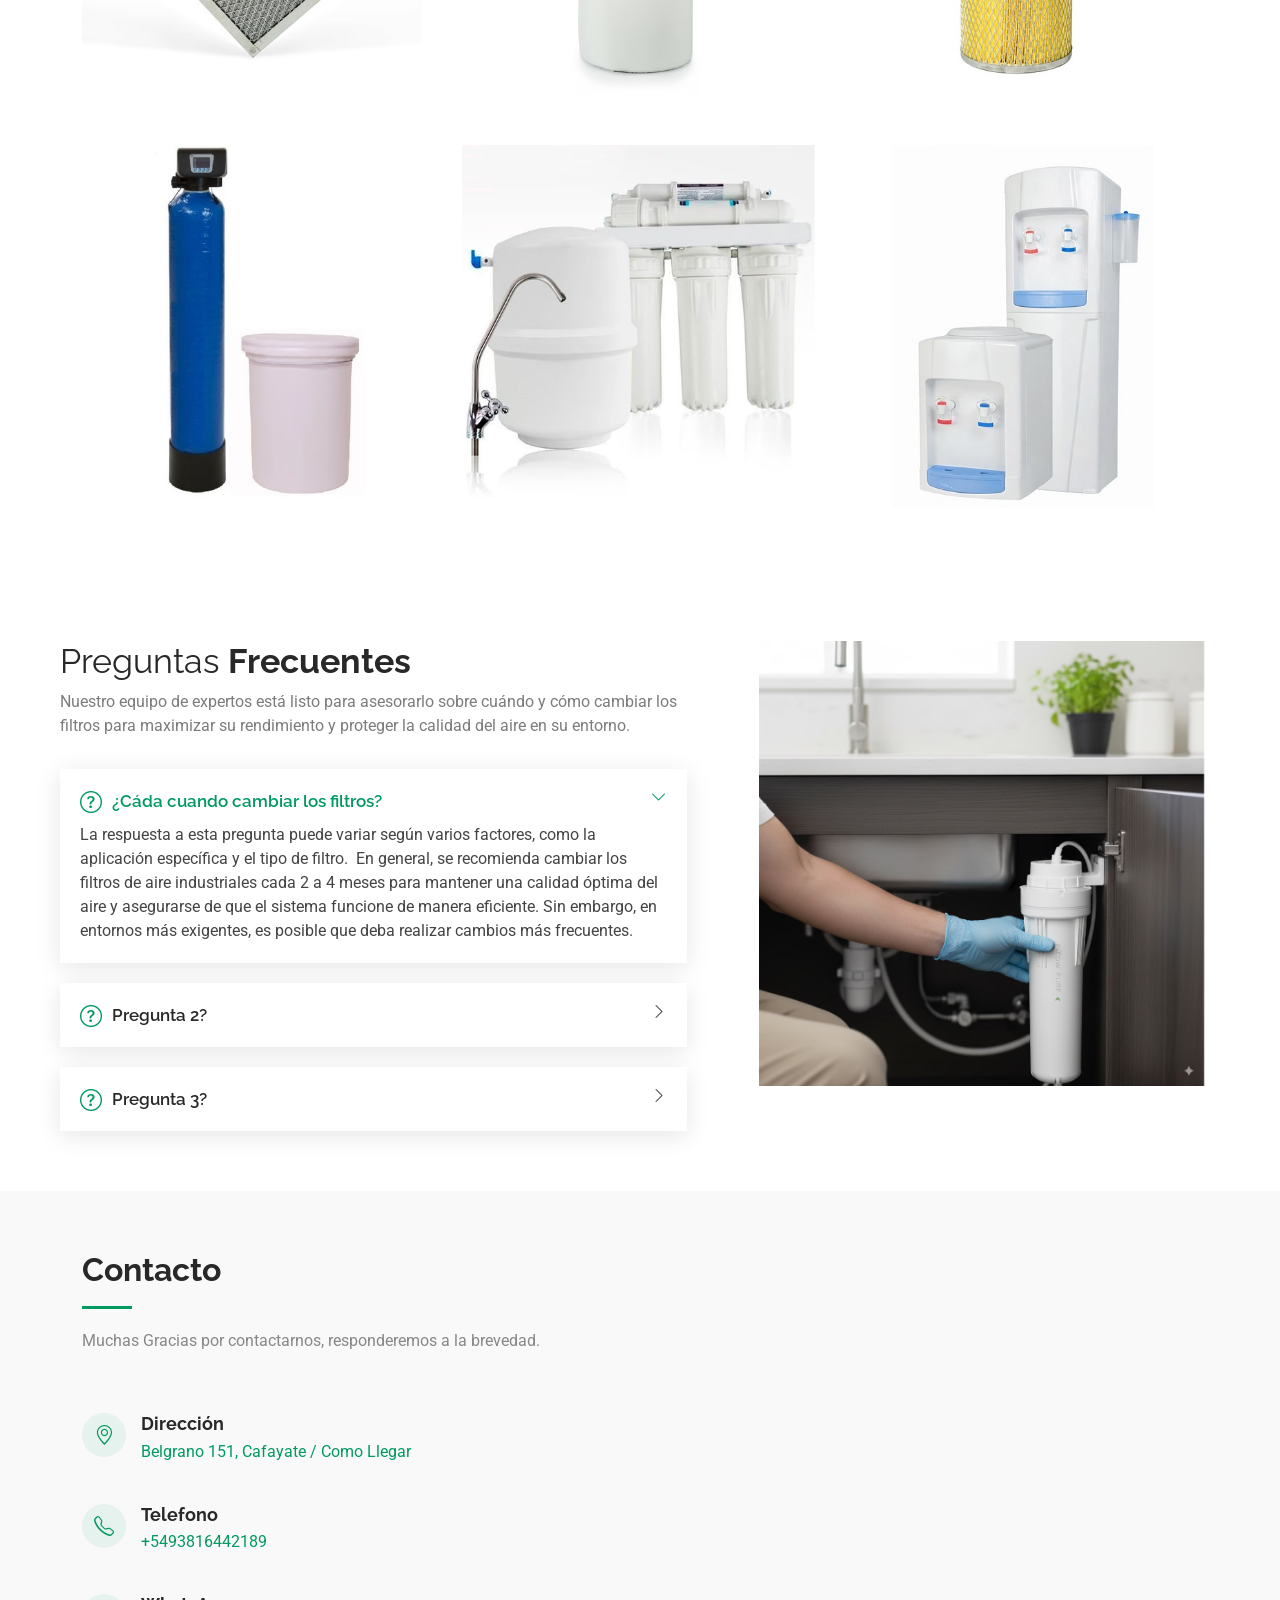
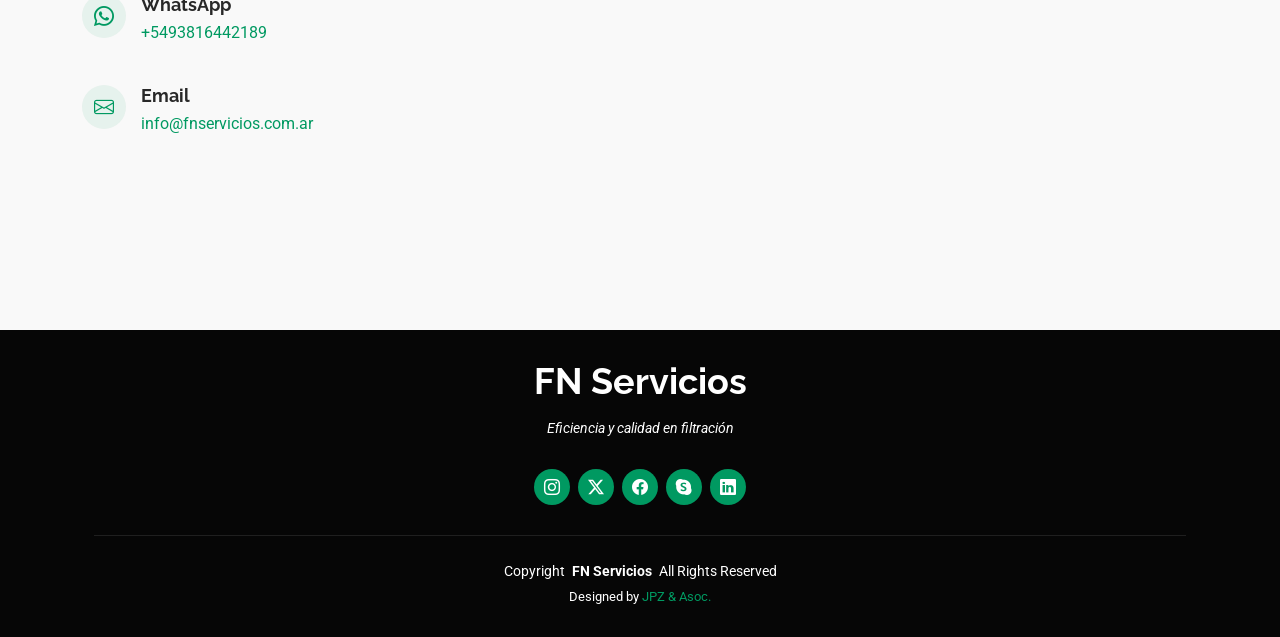
==== commit e4c84ab3: "deploy" ====
--- a/index.html
+++ b/index.html
@@ -60,7 +60,7 @@
       </nav>
 
                   <a class="cta-btn"
-                    href="https://backnestprismapostgres.onrender.com"
+                    href="https://backmci.onrender.com/blanco"
                   >
                     Ecommerce
                   </a>
@@ -73,9 +73,32 @@
     <!-- Hero Section -->
     <section id="hero" class="hero section dark-background">
 
-      <img src="assets/img/hero-bg.jpg" alt="" data-aos="fade-in">
-
-      <div class="container d-flex flex-column align-items-center text-center">
+      <div id="heroCarousel" class="carousel slide carousel-fade" data-bs-ride="carousel">
+
+        <div class="carousel-inner">
+
+          <div class="carousel-item active">
+            <img src="https://picsum.photos/1920/1080" class="d-block w-100">
+            <!-- <img src="assets/img/hero-bg1.jpg" class="d-block w-100" alt=""> -->
+          </div>
+
+          <div class="carousel-item">
+            <img src="assets/img/hero-bg2.jpg" class="d-block w-100" alt="">
+          </div>
+
+          <div class="carousel-item">
+            <img src="assets/img/hero-bg3.jpg" class="d-block w-100" alt="">
+          </div>
+
+        </div>
+
+      </div>
+      
+      <!-- <img src="assets/img/hero-bg.jpg" alt="" data-aos="fade-in"> -->
+
+      <!-- <div class="container d-flex flex-column align-items-center text-center"> -->
+      <div class="container d-flex flex-column align-items-center text-center position-relative" style="z-index:2;">
+
         <h1 data-aos="fade-up" data-aos-delay="100"
                    style="
                         font-weight: 700;
--- a/assets/css/main.css
+++ b/assets/css/main.css
@@ -55,7 +55,20 @@
   font-size: 24px;
 }
 
-
+#heroCarousel {
+  position: absolute;
+  top: 0;
+  left: 0;
+  width: 100%;
+  height: 100%;
+  z-index: 0;
+}
+
+#heroCarousel img {
+  width: 100%;
+  height: 100vh;
+  object-fit: cover;
+}
 
 /* Color Presets - These classes override global colors when applied to any section or element, providing reuse of the sam color scheme. */
 
